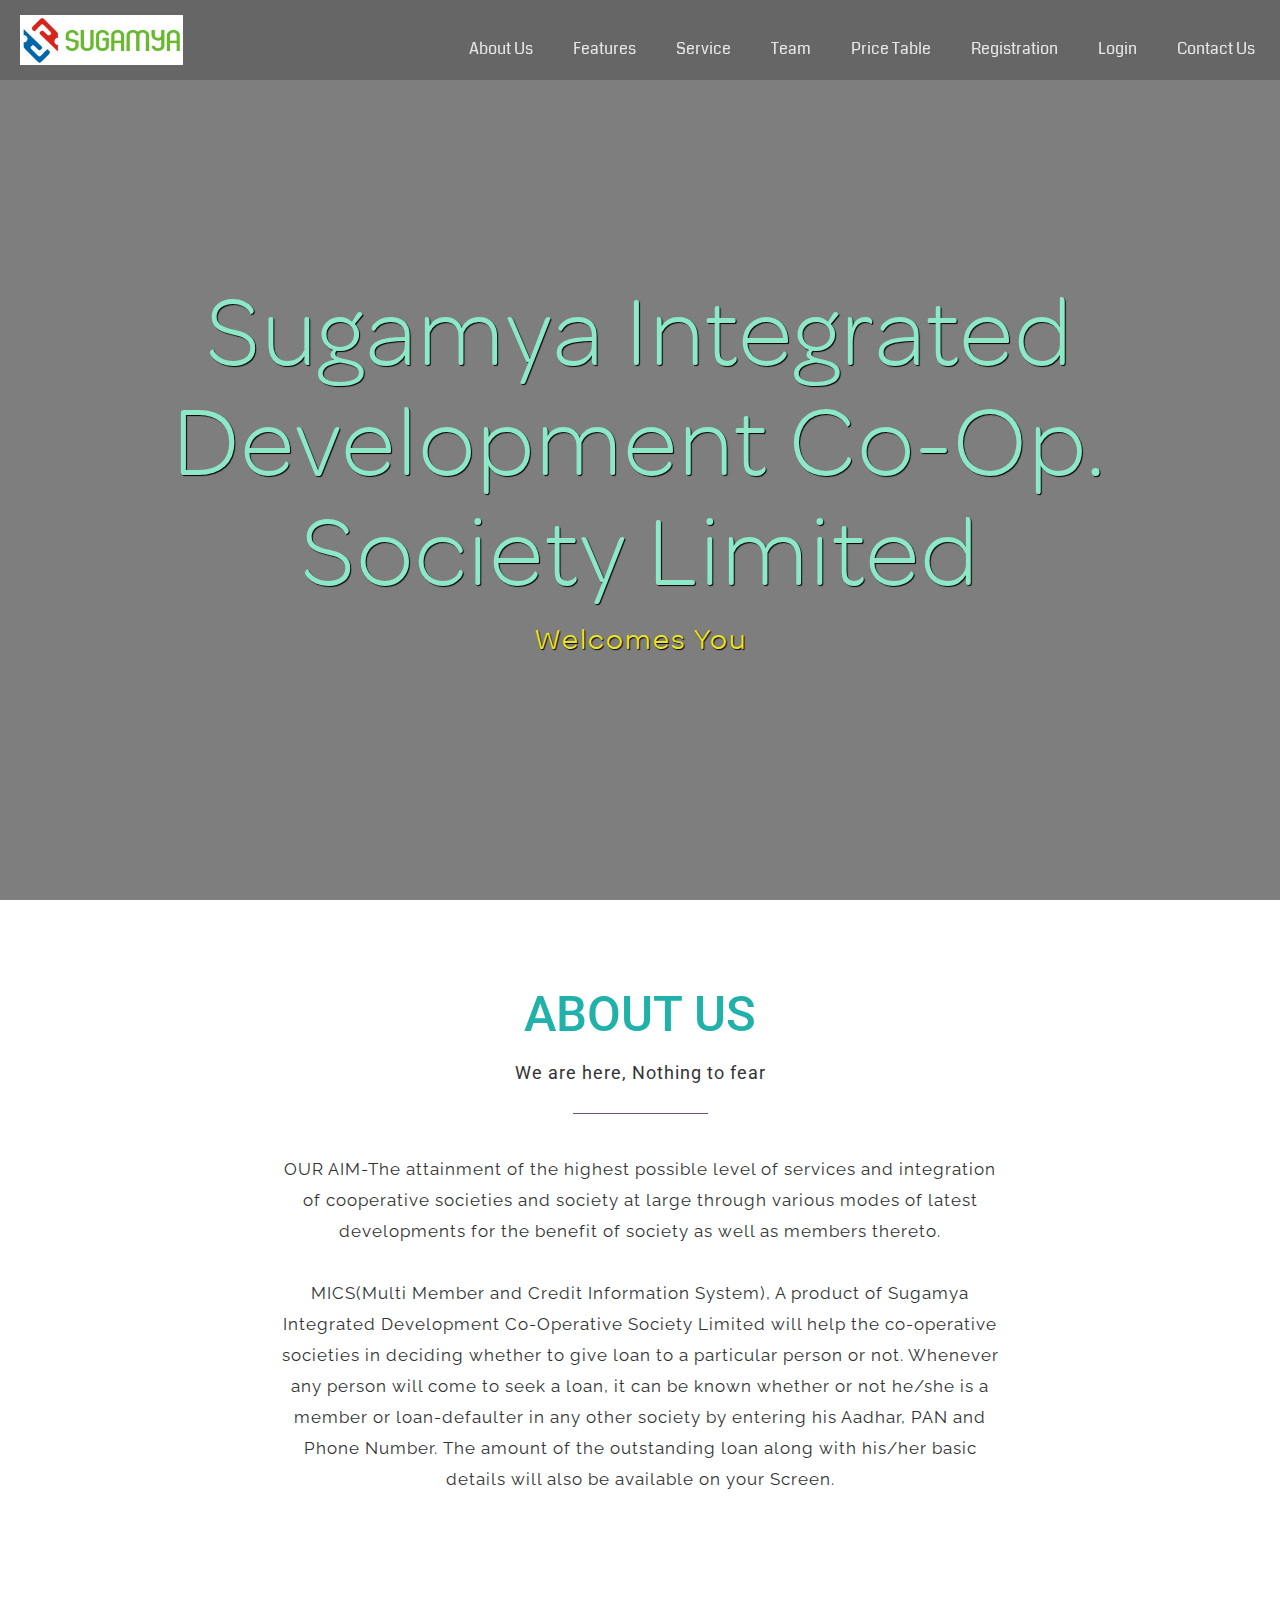
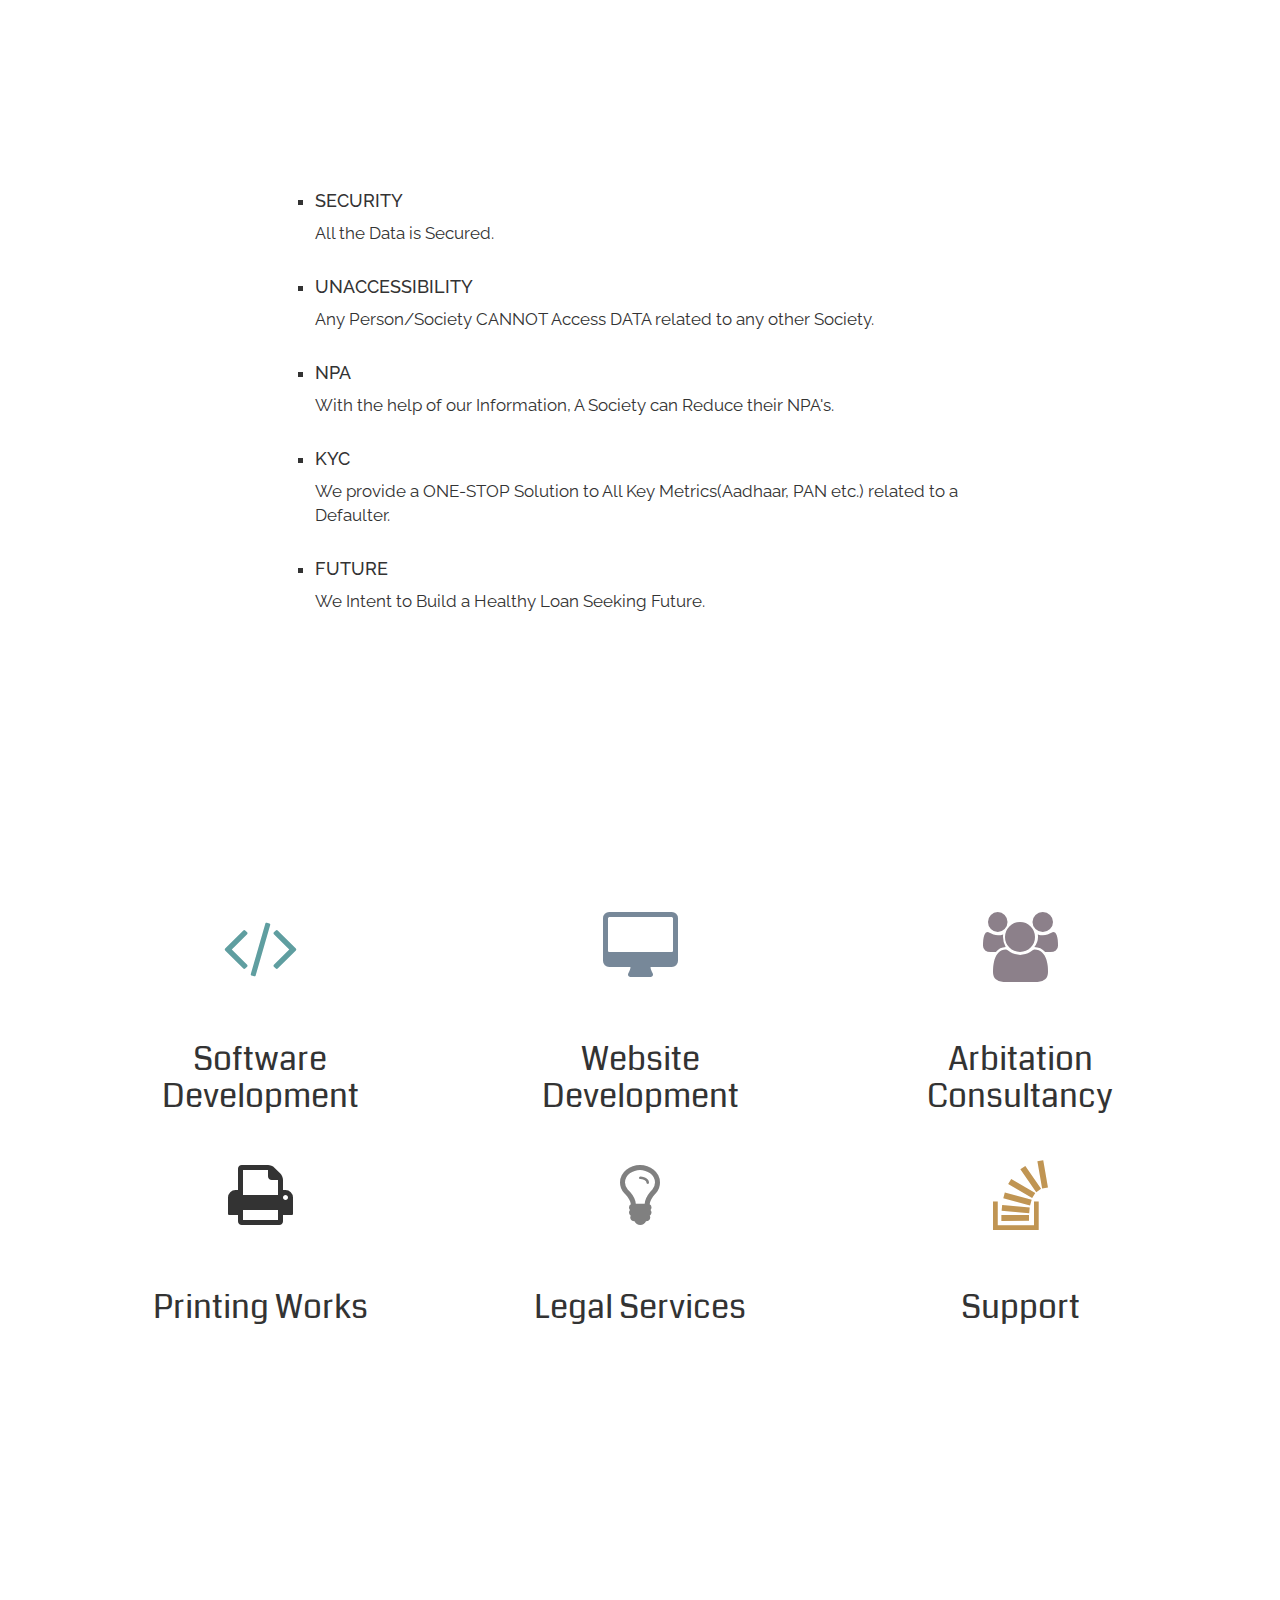
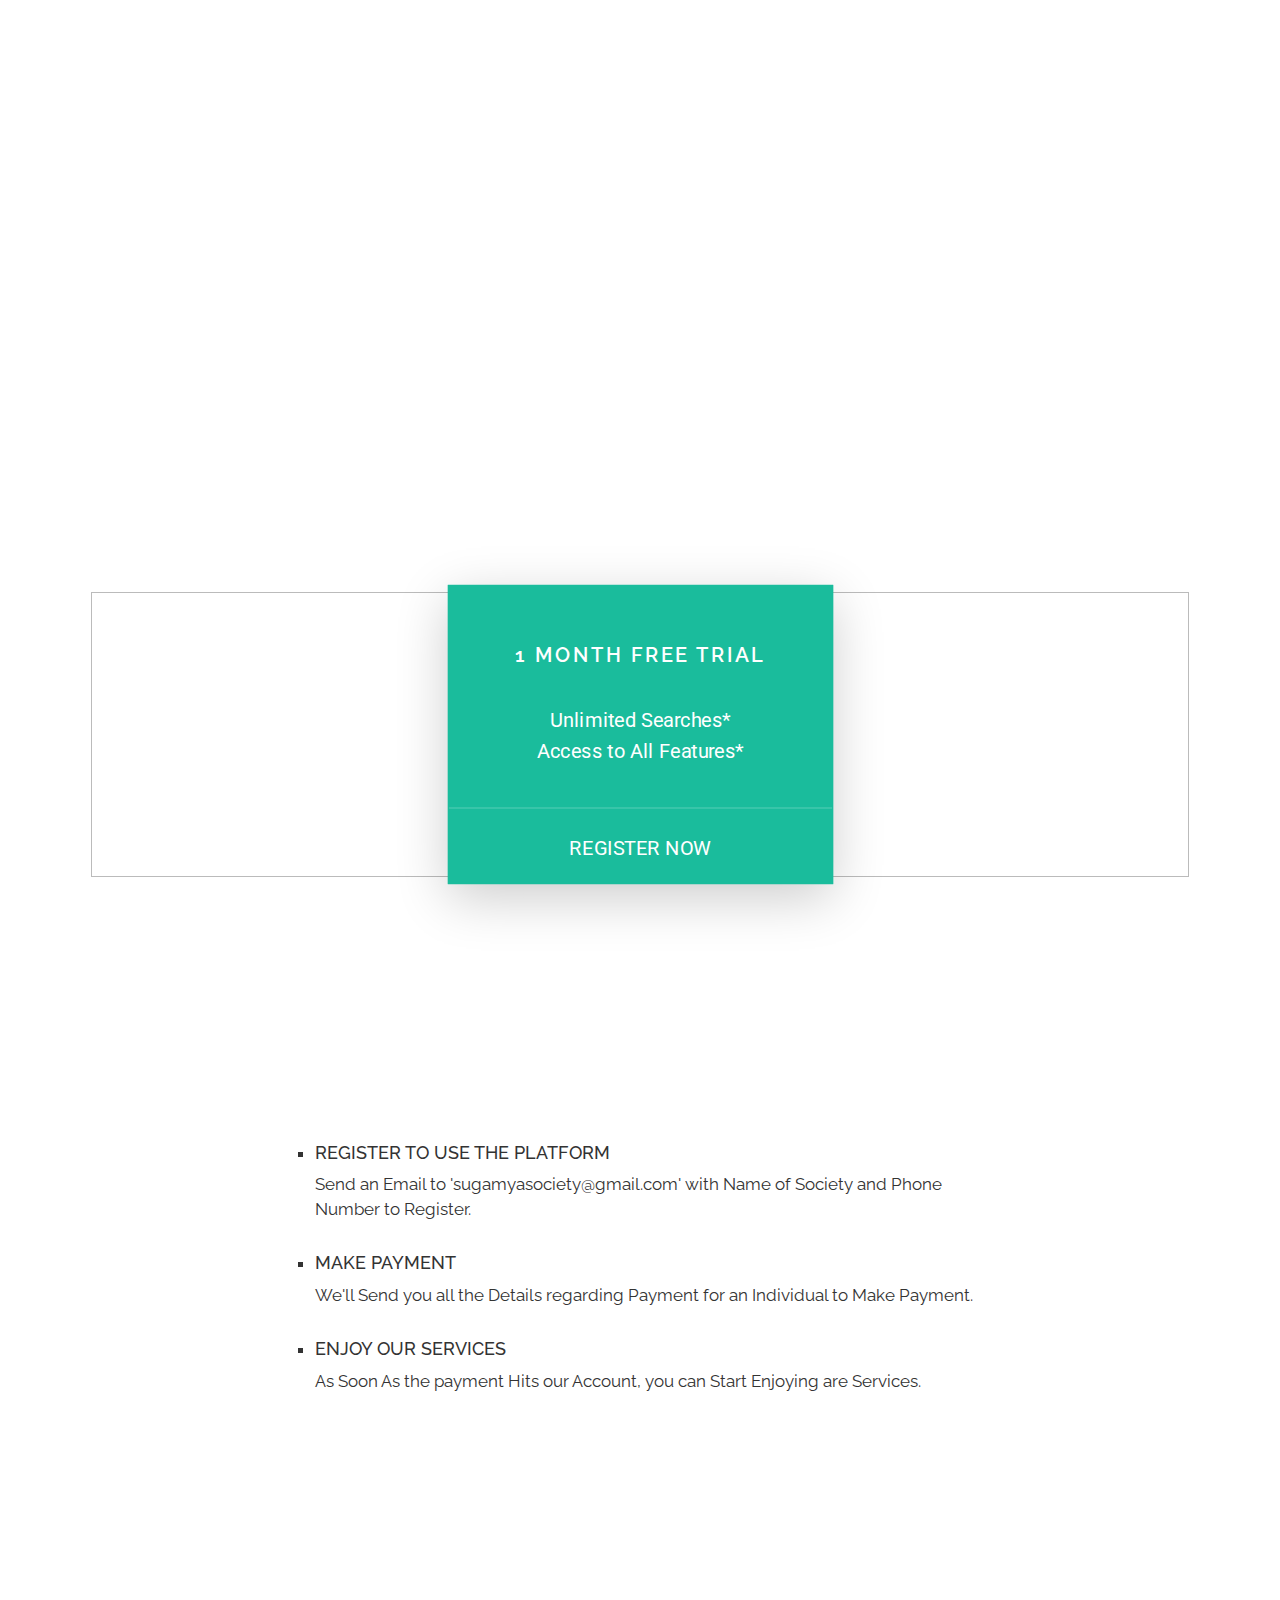
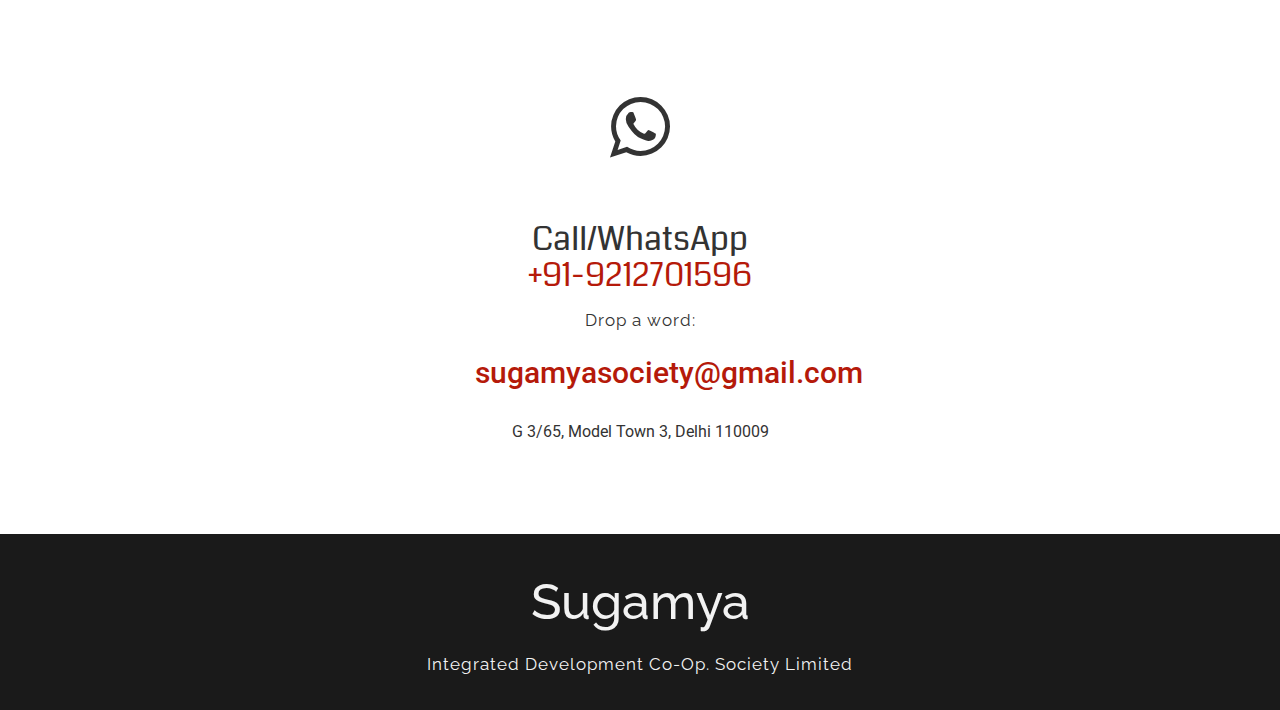
==== index.html @ 4130cad4 "Basic Changes" ====
<!DOCTYPE html>
<html>
	<head>
		<title>Sugamya</title>

		<!-- meta -->
		<meta charset="UTF-8">
	    <meta name="viewport" content="width=device-width, initial-scale=1">

	    <!-- css -->
		<link rel="stylesheet" href="css/bootstrap.min.css">
		<link rel="stylesheet" href="css/ionicons.min.css">
		<link rel="stylesheet" href="css/font-awesome.min.css">
		<link rel="stylesheet" href="css/owl.carousel.css">
		<link rel="stylesheet" href="css/owl.theme.css">
		<link rel="stylesheet" href="css/owl.transitions.css">
	    <link rel="stylesheet" href="css/animate.css">
	    <link rel="stylesheet" href="css/custom.css">

	    <!-- js -->
	    <script src="js/jquery.min.js"></script>
	    <script src="js/bootstrap.min.js"></script>
	    <script src="js/owl.carousel.min.js"></script>
	    <script src="js/isotope.pkgd.min.js"></script>
		<script src="js/script.js"></script>
		<script src="js/wow.min.js"></script>
		<script src="js/jquery.actual.min.js"></script>
	</head>

	<body>
		<div id="wrapper">
			<div id="overlay-1">
				<section id= "navigation">
					<nav class="navbar navbar-default navbar-fixed-top" role="navigation">
	  					<div class="container-fluid">
	    					<div class="navbar-header">
	      						<button type="button" class="navbar-toggle" data-toggle="collapse" data-target="#bs-example-navbar-collapse-1">
					        		<span class="ion-navicon"></span>
					      		</button>
								
								<a class="navbar-brand" href="#"> <img src="\img\3.jpg" alt="Sugamya" style="height:50px;border:0"></a>
							</div>
	    					<div class="collapse navbar-collapse" id="bs-example-navbar-collapse-1">
		      					<ul class="nav navbar-nav navbar-right" >
		      						<li><a href="#about">About Us</a></li>
		      						<li><a href="#features">Features</a></li>
		      						<li><a href="#our_service">Service</a></li>
		        					<li><a href="#team">Team</a></li>
<!-- 		        					<li><a href="#portfolio">Portfolio</a></li>
 -->		        					<li><a href="#price_table">Price Table</a></li>
		        					<!-- <li><a href="#testimonial">Testimonials</a></li> -->
									<li><a href="#register">Registration</a></li>
									<li><a href="http://18.224.90.79:7000/home">Login</a></li>
		        					<li><a href="#contact">Contact us</a></li>
							    </ul>
	    					</div>	<!-- collapse navbar-collapse -->
	  					</div>	<!-- container-fluid -->
					</nav>	<!-- navbar -->
				</section>	<!-- #navigation -->
				<section id="starting">
					<div class="text-center starting-text">
						<h1 class="rene">Sugamya Integrated Development Co-Op. Society Limited</h1>
						<h2>Welcomes You</h2>
					</div>
				</section>
				<div id="bottom" class="bottom text-center">
			        <a href="#about"><i class="ion-ios7-arrow-down"></i></a>
			    </div>
			</div><!-- overlay-1 -->
		</div>	<!-- wrapper -->		
			
		<!-- About Us -->
		<section id="about">
			<div class="container">
				<div class="row text-center" id="heading">
					<div class="col-md-6 col-md-offset-3 wow animated zoomInDown" id="heading-text">
						<h3>About Us</h3>
	                	<p>We are here, Nothing to fear</p>
	                	<hr class="full">
	                	<br/>
					</div>
				</div>	<!-- row -->
				<div class="row about-us-text">
					<div class="col-md-8 col-md-offset-2">
						<p class="text-center">
							OUR AIM-The attainment of the highest possible level of  services and integration of cooperative societies and society at large through various modes of latest developments for the benefit of society as well as members thereto.
						</br></br>
							MICS(Multi Member and Credit Information System), A product of Sugamya Integrated Development Co-Operative Society Limited will help the co-operative societies in deciding whether to give loan to a particular person or not. Whenever any person will come to seek a loan, it can be known whether or not he/she is a member or loan-defaulter in any other society by entering his Aadhar, PAN and Phone Number. The amount of the outstanding loan along with his/her basic details will also be available on your Screen.</p>
					</div>
				</div>	<!-- row -->
				<!-- row main_content -->
			</div>	<!-- container -->
		</section>	<!-- about us -->

		<section id="features">
			<div class="container">
				<div class="row text-center" id="heading">
					<div class="col-md-6 col-md-offset-3 wow animated zoomInDown" id="heading-text">
						<h3>Features</h3>
	                	<p>What you Get</p>
	                	<hr class="full">
	                	<br/>
					</div>
				</div>	<!-- row -->
				<div class="row about-us-text">
					<div class="col-md-8 col-md-offset-2">
						<p class="text-center" >
						
						<ol style="list-style-type:square;font-size: 17px;font-family: 'Raleway', sans-serif;">
						  <li><h5>SECURITY</h5>All the Data is Secured.</li>
						  <li><h5>UNACCESSIBILITY</h5>Any Person/Society CANNOT Access DATA related to any other Society.</li>
						  <li><h5>NPA</h5>With the help of our Information, A Society can Reduce their NPA's.</li>
						  <li><h5>KYC</h5>We provide a ONE-STOP Solution to All Key Metrics(Aadhaar, PAN etc.) related to a Defaulter.</li>
						  <li><h5>FUTURE</h5>We Intent to Build a Healthy Loan Seeking Future.</li>
						</ol>  

						</p>
					</div>
				</div>	<!-- row -->
				<!-- row main_content -->
			</div>	<!-- container -->
		</section>
		
		
		<!-- Our service -->
		<section id="our_service">
			<div class="container">
				<div class="row text-center" id= "heading">
	        		<div class="col-md-6 col-md-offset-3 wow animated zoomInDown" id= "heading-text">
	        			<h3>Our Services</h3>
	                	<p>We are lucky to service people like you</p>
	                	<hr class= "full">
	                	<br/>
	        		</div>
		        </div>
			    <div class="main_content">
				    <div class="services">
			        	<div class="row">
			        		<div class="col-sm-4 service">
			        			<div class="service-icon text-center">
			        				<i class="fa fa-code fa-5x"></i>
			        			</div>
			        			<div class="about-service">
			        				<h3 class="text-center">Software Development</h3>
			        				<!-- <p class="text-center">
			        					Lorem ipsum dolor sit amet, consectetur adipisicing elit, sed do eiusmod
			                       		tempor incididunt ut labore et dolore magna aliqua. Ut enim ad minim veniam,
			                       		quis nostrud 
			        				</p> -->
			        			</div>
			        		</div>	<!-- col-sm-4 -->
			        		<div class="col-sm-4 service">
			        			<div class="service-icon text-center">
			        				<i class="fa fa-desktop fa-5x"></i>
			        			</div>
			        			<div class="about-service">
			        				<h3 class="text-center">Website </br> Development</h3>
			        				<!-- <p class="text-center">
			        					Lorem ipsum dolor sit amet, consectetur adipisicing elit, sed do eiusmod
			                       		tempor incididunt ut labore et dolore magna aliqua. Ut enim ad minim veniam,
			                       		quis nostrud 
			        				</p> -->
			        			</div>
			        		</div>	<!-- col-sm-4 -->
			        		<div class="col-sm-4 service">
			        			<div class="service-icon text-center">
			        				<!-- <i class="fa fa-th fa-5x"></i> -->
									<i class="fa fa-users " style="color:#8c808a"></i>
			        			</div>
			        			<div class="about-service">
			        				<h3 class="text-center">Arbitation Consultancy</h3>
			        				<!-- <p class="text-center">
			        					Lorem ipsum dolor sit amet, consectetur adipisicing elit, sed do eiusmod
			                       		tempor incididunt ut labore et dolore magna aliqua. Ut enim ad minim veniam,
			                       		quis nostrud 
			        				</p> -->
			        			</div>
			        		</div>	<!-- col-sm-4 -->
			        	</div>	<!-- row -->
			        	<div class="row">
			        		<div class="col-sm-4 service">
			        			<div class="service-icon text-center">
			        				<i class="fa fa-print fa-5x"></i>
			        			</div>
			        			<div class="about-service">
			        				<h3 class="text-center">Printing Works</h3>
			        				<!-- <p class="text-center">
			        					Lorem ipsum dolor sit amet, consectetur adipisicing elit, sed do eiusmod
			                       		tempor incididunt ut labore et dolore magna aliqua. Ut enim ad minim veniam,
			                       		quis nostrud 
			        				</p> -->
			        			</div>
			        		</div>	<!-- col-sm-4 -->
			        		<div class="col-sm-4 service">
			        			<div class="service-icon text-center">
			        				<i class="fa fa-lightbulb-o fa-5x"></i>
			        			</div>
			        			<div class="about-service">
			        				<h3 class="text-center">Legal Services</h3>
			        				<!-- <p class="text-center">
			        					Lorem ipsum dolor sit amet, consectetur adipisicing elit, sed do eiusmod
			                       		tempor incididunt ut labore et dolore magna aliqua. Ut enim ad minim veniam,
			                       		quis nostrud 
			        				</p> -->
			        			</div>
			        		</div>	<!-- col-sm-4 -->
			        		<div class="col-sm-4 service">
			        			<div class="service-icon text-center">
			        				<i class="fa fa-stack-overflow fa-5x"></i>
			        			</div>
			        			<div class="about-service">
			        				<h3 class="text-center">Support</h3>
			        				<!-- <p class="text-center">
			        					Lorem ipsum dolor sit amet, consectetur adipisicing elit, sed do eiusmod
			                       		tempor incididunt ut labore et dolore magna aliqua. Ut enim ad minim veniam,
			                       		quis nostrud 
			        				</p> -->
			        			</div>
			        		</div>	<!-- col-sm-4 -->
			        	</div>	<!-- row -->
					</div>	<!-- services -->
				</div>	<!-- main_content -->
			</div>	<!-- container -->
		</section>	<!-- our_service -->

		<!-- Our Team -->
	    <section id="team">
	    	<div class="container">
		    	<div class="team-members">
		    		<div class="row text-center" id="heading">
		    			<div class="col-md-6 col-md-offset-3 wow animated zoomInDown" id="heading-text">
		        			<h3>Our Team</h3>
		                	<p>We can satisfy your demand</p>
		                	<hr class="full">
		                	<br/>
		        		</div>
		    		</div>
			    	<div class="row main_content">
				    	<div class="col-md-4 col-sm-6 text-center">
				    		<div class="row wow animated zoomIn" data-wow-delay="0.1s">
				    			<div class="col-md-8 col-md-offset-2">
				    				<img class="img-circle img-responsive center-block" src="img/sp1.jpg" alt="Satya Pal Bansal">
				    			</div>
				    		</div>
				        	<h4 class="wow animated fadeInUp" data-wow-delay= "0.2s">Satya Pal Bansal</h4>
				        	<p class= "member-title wow animated fadeIn" data-wow-delay= "0.3s">Secretary</p>
				        	<!-- <p class= "team-member-description wow animated fadeIn" data-wow-delay= "0.4s">Donec sed odio dui. Etiam porta sem malesuada magna mollis euismod. Nullam id dolor id nibh ultricies vehicula ut id elit. Morbi leo risus, porta ac consectetur ac, vestibulum at eros. Praesent commodo cursus magna hifd.</p>
				        	 --><div class= "row text-center wow animated fadeInDown" data-wow-delay= "0.5s">
				        		<div class= "team-member-contact">
				        		<!-- 	<a href="#" data-toggle="tooltip" title="Contact with Twitter" class= "team-twitter">
				        				<i class="fa fa-twitter"></i>
				        			</a>
				        		 -->
				        												
									<a href="https://www.facebook.com/profile.php?id=100011362667689" data-toggle="tooltip" title="Contact with Facebook" class= "team-facebook" target="_blank">
				        				<i class="fa fa-facebook"></i>
				        			</a>
				        		
				        			<!-- <a href="#" data-toggle="tooltip" title="Contact with Google-plus"class= "team-google-plus">
				        				<i class="fa fa-google-plus"></i>
				        			</a> -->
				        		</div>	
				        	</div>
				    	</div>	<!-- col-md-4 -->
				    	<div class="col-md-4 col-sm-6 text-center">
				    		<div class= "row wow animated zoomIn" data-wow-delay="0.6s">
				    			<div class= "col-md-8 col-md-offset-2">
				    				<img class="img-circle img-responsive center-block" src="img/sehgal.jpg" alt= "Vishwatam Sehgal" >
				    			</div>
				    		</div>
				        	<h4 class= "wow animated fadeInUp" data-wow-delay= "0.7s">Vishwatam Sehgal</h4>
				        	<p class= "member-title wow animated fadeIn" data-wow-delay= "0.8s">President</p>
				        	<!-- <p class= "team-member-description wow animated fadeIn" data-wow-delay= "0.9s">Duis mollis, est non commodo luctus, nisi erat porttitor ligula, eget lacinia odio sem nec elit. Cras mattis consectetur purus sit amet fermentum. Fusce dapibus, tellus ac cursus commodo, tortor mauris condimentum nibh.</p>
				         -->	<div class= "row text-center wow animated fadeInDown" data-wow-delay= "0.5s">	
				        		<div class= "team-member-contact">
				        			<!-- <a href="#" data-toggle="tooltip" title="Contact with Twitter" class= "team-twitter">
				        				<i class="fa fa-twitter"></i>
				        			</a> -->
				        			
									<a href="https://www.facebook.com/vishwatam.sehgal" data-toggle="tooltip" title="Contact with Facebook" class= "team-facebook" target="_blank">
				        				<i class="fa fa-facebook"></i>
				        			</a>
									
				        			<!-- <a href="#" data-toggle="tooltip" title="Contact with Google-plus"class= "team-google-plus">
				        				<i class="fa fa-google-plus"></i>
				        			</a> -->
				        		</div>
				        	</div>
				    	</div>	<!-- col-md-4 -->
				    	<div class="col-md-4 col-sm-6 text-center">
				    		<div class= "row wow animated zoomIn" data-wow-delay="1.1s">
				    			<div class="col-md-8 col-md-offset-2">
				    				<img class="img-circle img-responsive center-block" src="img/singhal.jpg" alt= "Brijesh Kumar Singhal" >
				    			</div>
				    		</div>
				        	<h4 class="wow animated fadeInUp" data-wow-delay= "1.2s">Brijesh Kr Singhal</h4>
				        	<p class= "member-title wow animated fadeIn" data-wow-delay= "1.3s">Treasurer</p>
				        	<!-- <p class= "team-member-description wow animated fadeIn" data-wow-delay= "1.4s">Donec sed odio dui. Cras justo odio, dapibus ac facilisis in, egestas eget quam. Vestibulum id ligula porta felis euismod semper. Fusce dapibus, tellus ac cursus commodo, tortor mauris condimentum nibh, ut fermentum.</p>
				         -->	<div class= "row text-center wow animated fadeInDown" data-wow-delay= "0.5s">	
				        		<div class= "team-member-contact">
				        			
				        		
				        			<!-- <a href="#" data-toggle="tooltip" title="Contact with Twitter" class= "team-twitter">
				        				<i class="fa fa-twitter"></i>
				        			</a>
				        		 -->
								 
								 <a href="https://www.facebook.com/profile.php?id=100012178446764" data-toggle="tooltip" title="Contact with Facebook" class= "team-facebook" target="_blank">
				        				<i class="fa fa-facebook"></i>
				        			</a>
								 
				        			<!-- <a href="#" data-toggle="tooltip" title="Contact with Google-plus"class= "team-google-plus">
				        				<i class="fa fa-google-plus"></i>
				        			</a> -->
				        		</div>
				        	</div>
				      	</div>	<!-- col-md-4 -->
						
						
						
						<div class="col-md-4 col-sm-6 text-center">
				    		<div class= "row wow animated zoomIn" data-wow-delay="0.6s">
				    			<div class= "col-md-8 col-md-offset-2">
				    				<img class="img-circle img-responsive center-block" src="img/kajal.jpg" alt= "Kajal Taneja" >
				    			</div>
				    		</div>
				        	<h4 class= "wow animated fadeInUp" data-wow-delay= "0.7s">Kajal Taneja</h4>
				        	<p class= "member-title wow animated fadeIn" data-wow-delay= "0.8s">Full Stack Developer</p>
				        	<!-- <p class= "team-member-description wow animated fadeIn" data-wow-delay= "0.9s">Duis mollis, est non commodo luctus, nisi erat porttitor ligula, eget lacinia odio sem nec elit. Cras mattis consectetur purus sit amet fermentum. Fusce dapibus, tellus ac cursus commodo, tortor mauris condimentum nibh.</p>
				         -->	<div class= "row text-center wow animated fadeInDown" data-wow-delay= "0.5s">	
				        		<div class= "team-member-contact">
				        			<!-- <a href="#" data-toggle="tooltip" title="Contact with Twitter" class= "team-twitter">
				        				<i class="fa fa-twitter"></i>
				        			</a> -->
				        			
									<a href="https://www.facebook.com/manya.taneja.71" data-toggle="tooltip" title="Contact with Facebook" class= "team-facebook" target="_blank">
				        				<i class="fa fa-facebook"></i>
				        			</a>
									
				        			<!-- <a href="#" data-toggle="tooltip" title="Contact with Google-plus"class= "team-google-plus">
				        				<i class="fa fa-google-plus"></i>
				        			</a> -->
				        		</div>
				        	</div>
				    	</div>
						
						
						<div class="col-md-4 col-sm-6 text-center">
				    		<div class= "row wow animated zoomIn" data-wow-delay="0.6s">
				    			<div class= "col-md-8 col-md-offset-2">
				    				<img class="img-circle img-responsive center-block" src="img/charan.jpg" alt= "Charan Bansal" >
				    			</div>
				    		</div>
				        	<h4 class= "wow animated fadeInUp" data-wow-delay= "0.7s">Charan Bansal</h4>
				        	<p class= "member-title wow animated fadeIn" data-wow-delay= "0.8s">Product</p>
				        	<!-- <p class= "team-member-description wow animated fadeIn" data-wow-delay= "0.9s">Duis mollis, est non commodo luctus, nisi erat porttitor ligula, eget lacinia odio sem nec elit. Cras mattis consectetur purus sit amet fermentum. Fusce dapibus, tellus ac cursus commodo, tortor mauris condimentum nibh.</p>
				         -->	<div class= "row text-center wow animated fadeInDown" data-wow-delay= "0.5s">	
				        		<div class= "team-member-contact">
				        			<!-- <a href="#" data-toggle="tooltip" title="Contact with Twitter" class= "team-twitter">
				        				<i class="fa fa-twitter"></i>
				        			</a> -->
				        			
									<a href="https://www.facebook.com/charanbansal" data-toggle="tooltip" title="Contact with Facebook" class= "team-facebook" target="_blank">
				        				<i class="fa fa-facebook"></i>
				        			</a>
									
				        			<!-- <a href="#" data-toggle="tooltip" title="Contact with Google-plus"class= "team-google-plus">
				        				<i class="fa fa-google-plus"></i>
				        			</a> -->
				        		</div>
				        	</div>
				    	</div>
						
						
						
						
			    	</div> <!-- row main_content -->
			    </div>	<!-- team-members -->
			</div>	<!-- container -->
	    </section>	<!-- team -->

		<!-- Portfolio -->
	<!--     <section id="portfolio">
	    	<div class="container">
	    		<div class="row text-center" id="heading">
	    			<div class="col-md-6 col-md-offset-3 wow animated zoomInDown" id="heading-text">
	        			<h3>Our Works</h3>
	                	<p>Take a look, Taste our cook</p>
	                	<hr class= "full">
	                	<br/>
	        		</div>
	    		</div>
	    		<div class="main_content">
		    		<div class="row port">
		    			<div class="col-md-8 col-md-offset-2 text-center button-group" id="filters">
		    				<button type="button" class="btn btn-default is-checked" data-filter="*">All</button>
		    				<button type="button" class="btn btn-default" data-filter=".web">Web Design</button>
		    				<button type="button" class="btn btn-default" data-filter=".game">Game</button>
		    				<button type="button" class="btn btn-default" data-filter=".app">App</button>
		    			</div>
		    		</div>	<!-- row -->
		    		<!-- <div class="row">
		    			<div class="isotope" id="port-items">
		    				<div class="col-md-4 col-sm-6 col-xs-6 element-item web" data-category="web">
		    					<img class="img-responsive" src="img/web-design-1.jpg" >
		    				</div>
		    				<div class="col-md-4 col-sm-6 col-xs-6 element-item game" data-category="game">
		    					<img class="img-responsive" src="img/game-2.jpg">
		    				</div>
		    				<div class="col-md-4 col-sm-6 col-xs-6 element-item app" data-category="app">
		    					<img class="img-responsive" src="img/app-1.jpg">
		    				</div>
		    				<div class="col-md-4 col-sm-6 col-xs-6 element-item web" data-category="web">
		    					<img class="img-responsive" src="img/web-design-2.jpg">
		    				</div>
		    				<div class="col-md-4 col-sm-6 col-xs-6 element-item game" data-category="game">
		    					<img class="img-responsive" src="img/game-1.jpg">
		    				</div>
		    				<div class="col-md-4 col-sm-6 col-xs-6 element-item app" data-category="app">
		    					<img class="img-responsive" src="img/app-2.jpg">
		    				</div>
		    				<div class="col-md-4 col-sm-6 col-xs-6 element-item web" data-category="web">
		    					<img class="img-responsive" src="img/web-design-3.jpg">
		    				</div>
		    				<div class="col-md-4 col-sm-6 col-xs-6 element-item game" data-category="game">
		    					<img class="img-responsive" src="img/game-3.jpg">
		    				</div>
		    				<div class="col-md-4 col-sm-6 col-xs-6 element-item app" data-category="app">
		    					<img class="img-responsive" src="img/app-3.jpg">
		    				</div>
		    			</div>	<!-- isotope -->
		    		<!-- </div>	
	    		</div>	
	    	</div>	
	    </section> -->
		
		<!-- Price-Table -->
	    <section id="price_table">
	    	<div class="container">
	    		<div class="row text-center" id="heading">
	    			<div class="col-md-6 col-md-offset-3 wow animated zoomInDown" id="heading-text">
	        			<h3>Price Table</h3>
	                	<p>So flexible, More comfortable</p>
	                	<hr class="full">
	                	<br/>
	        		</div>
	    		</div>	<!-- row -->
	    		<div class="row main_content">
	    			<ul class="price-table-chart">
                      <li>
		                    <!-- <a href="#">
		                        <strong>Free</strong>
		                        <span class="price_table-description">1 Website</span> 
		                        <span class="price_table-description">1 Year Updates</span> 
		                        <span class="price_table-description">No Email Support</span>
		                        <big class="price_table-price">$0</big>
		                        <span class="price_table-button">Buy Now</span>
		                    </a> -->
		                </li> 
		            
		                <li>
		                    <a href="#register">
		                        <strong>1 Month Free Trial</strong>
<!-- 		                        <span class="price_table-description">1 Month Free Trial</span> 
 -->		                        <span class="price_table-description">Unlimited Searches*</span> 
		                        <span class="price_table-description">Access to All Features*</span>
		                        <big class="price_table-price"></big>
		                        <span class="price_table-button">Register Now</span>
		                    </a>
		                </li>
		            
		               <li>
		                    <!-- <a href="#">
		                        <strong>Premium</strong>
		                        <span class="price_table-description">Unlimited Websites</span> 
		                        <span class="price_table-description">Lifetime Updates</span> 
		                        <span class="price_table-description">Lifetime Email Support</span>
		                        <big class="price_table-price">$190</big>
		                        <span class="price_table-button">Buy Now</span>
		                    </a> -->
		                </li> 
		            </ul>
	    		</div>	<!-- row main_content -->
	    	</div>	<!-- container -->
	    </section>	<!-- price_table -->

		<!-- Blog -->
	    	<!-- blog -->

		<!-- Clients -->
<!-- 	    <section id= "testimonial">
	    	<div class= "container">
	    		<div class= "row text-center" id= "heading">
	    			<div class= "bg-image col-md-12">
	    				<div class= "col-md-6 col-md-offset-3 wow animated zoomInDown" id= "heading-text">
		        			<h3>Testimonials</h3>
		                	<p>Their satisfication, Our inspiration.</p>
		                	<hr class= "full">
		                	<br/>
		        		</div>
	    			</div>
	    		</div>
	    		<div class= "row main_content">
	    			<div class= "col-md-6 col-md-offset-3">
	    				<div id="client-speech" class="owl-carousel owl-theme">
							<div class="item">
								<div class= "row">
									<div class= "col-md-6 col-md-offset-3">
										<img class= "img-circle img-responsive center-block" src="img/client1.png">
									</div>	
									<div class= "col-md-12">
										<p class= "client-comment text-center">
											When you form a team, why do you try to form a team? Because teamwork builds trust and trust builds speed.
										</p>
									</div>
								</div>
								<div class= "row text-center">
									<p class= "client-name text-center"> ----- Noona Nuengthida Sophon</p>
								</div>
							</div>
							<div class="item">
								<div class= "row">
									<div class= "col-md-6 col-md-offset-3">
										<img class= "img-circle img-responsive center-block" src="img/client2.jpg">
									</div>
									<div class= "col-md-12">
										<p class= "client-comment text-center">
											I am constantly being asked about individuals.&nbsp;The only way to win is as a team. Football is not about one or two or three star players.
										</p>
									</div>
								</div>
								<div class= "row text-center">
									<p class= "client-name">-----Md. Aminul Islam Bhuiyan</p>
								</div>
							</div>
							<div class="item">
								<div class= "row">
									<div class= "col-md-6 col-md-offset-3">
										<img class= "img-circle img-responsive center-block" src="img/client3.png">
									</div>
									<div class= "col-md-12">
										<p class= "client-comment text-center">
											Individual commitment to a group effort- that is what makes a team work, a company work, a society work, a civilisation work.
										</p>
									</div>
								</div>
								<div class= "row text-center">
									<p class= "client-name">-----  Jenifar Pink</p>
								</div>
							</div>
						</div>
	    			</div>
	    		</div>
	    	</div>	
	    </section>	 --><!-- clients -->

		
		<section id="register">
			<div class="container">
				<div class="row text-center" id="heading">
					<div class="col-md-6 col-md-offset-3 wow animated zoomInDown" id="heading-text">
						<h3>Registration</h3>
	                	<p>Join the Force</p>
	                	<hr class="full">
					</div>
				</div>	<!-- row -->
				<div class="row about-us-text">
					<div class="col-md-8 col-md-offset-2">
						<p class="text-center" >
						
						<ol style="list-style-type:square;font-size: 17px;font-family: 'Raleway', sans-serif;">
						  <li><h5>REGISTER TO USE THE PLATFORM</h5>Send an Email to 'sugamyasociety@gmail.com' with Name of Society and Phone Number to Register.</li>
						  <li><h5>MAKE PAYMENT</h5>We'll Send you all the Details regarding Payment for an Individual to Make Payment. </li>
						  <li><h5>ENJOY OUR SERVICES</h5>As Soon As the payment Hits our Account, you can Start Enjoying are Services. </li>
						 </ol>  

						</p>
					</div>
				</div>	<!-- row -->
				<!-- row main_content -->
			</div>	<!-- container -->
		</section>
		
		
		
		
		
		<!-- contact -->
	    <section id= "contact">
	    	<div class= "container">
				<div class="row text-center" id= "heading">
					<div class= "bg-image">
						<div class= "col-lg-6 col-lg-offset-3 share-text wow animated zoomInDown" id= "heading-text">
							<h3 class= "text-center">Stay Connected</h3>
		                	<p>We want to connect people like you.</p>
		                	<hr class= "full">
		                	<br/>
						</div>
					</div>
				</div>
				<div class= "row text-center main_content">
				
				
					<div class="row">
			        		<div class="col-sm-4 service">
			        			<div class="service-icon text-center">
<!-- 			        				<i class="fa fa-code fa-5x"></i>
 -->			        			</div>
			        			<div class="about-service">
			        				<!-- <h3 class="text-center">Software Development</h3> -->
			        				<!-- <p class="text-center">
			        					Lorem ipsum dolor sit amet, consectetur adipisicing elit, sed do eiusmod
			                       		tempor incididunt ut labore et dolore magna aliqua. Ut enim ad minim veniam,
			                       		quis nostrud 
			        				</p> -->
			        			</div>
			        		</div>	<!-- col-sm-4 -->
			        		<div class="col-sm-4 service">
			        			<div class="service-icon text-center">
			        				<i class="fa fa-whatsapp fa-5x"></i>
			        			</div>
			        			<div class="about-service">
			        				<h3 class="text-center">Call/WhatsApp</br> <a href="tel:+919212701596">+91-9212701596</a></h3>
			        				<p class="text-center">
			        					Drop a word: <a href="mailto:sugamyasociety@gmail.com"><h2>sugamyasociety@gmail.com</h2></a>
										</br>
										 G 3/65, Model Town 3, Delhi 110009
			        				</p>
			        			</div>
			        		</div>	<!-- col-sm-4 -->
			        		<div class="col-sm-4 service">
			        			<div class="service-icon text-center">
			        				<!-- <i class="fa fa-th fa-5x"></i> -->
									<!-- <i class="fa fa-users " style="color:#8c808a"></i> -->
			        			</div>
			        			<div class="about-service">
			        				<!-- <h3 class="text-center">Arbitation Consultancy</h3> -->
			        				<!-- <p class="text-center">
			        					Lorem ipsum dolor sit amet, consectetur adipisicing elit, sed do eiusmod
			                       		tempor incididunt ut labore et dolore magna aliqua. Ut enim ad minim veniam,
			                       		quis nostrud 
			        				</p> -->
			        			</div>
			        		</div>	<!-- col-sm-4 -->
			        	</div>
						
						
						
						
				</div>
				<!--div class= "row">
					<div class= "col-md-6 col-md-offset-3 text-center">
						<ul class="socials-icons">
							<li>
								<a href="#" data-toggle="tooltip" title="Share in Facebook" class="facebook"><i class="fa fa-facebook"></i></a>
							</li>
							<li>
								<a href="#" data-toggle="tooltip" title="Share in Twitter" class="twitter"><i class="fa fa-twitter"></i></a>
							</li>
							<li>
								<a href="#" data-toggle="tooltip" title="Share in Google +" class="google-plus"><i class="fa fa-google-plus"></i></a>
							</li>
							<li>
								<a href="#" data-toggle="tooltip" title="Share in Instagram" class="instagram"><i class="fa fa-instagram"></i></a>
							</li>
							<li>
								<a href="#" data-toggle="tooltip" title="Share in Pinterest" class="pinterest"><i class="fa fa-pinterest"></i></a>
							</li>
							<li>
								<a href="#" data-toggle="tooltip" title="Connect with Skype" class="skype"><i class="fa fa-skype"></i></a>
							</li>
						</ul>
					</div>
				</div-->
			</div>
	    </section>	<!-- contacts --> 
			
		<!-- footer -->
		<section id= "footer" class= "main-footer">
			<div class= "row">
				<div class= "logo text-center">
					<h1>Sugamya</h1>
				</div>
			</div>
			<div class= "row">
				<div class= "copyright text-center">
<!-- 					<p> © <Name> and Developed by <a href=""><span class= "theme">Name</span></a></p>
 -->					<p> Integrated Development Co-Op. Society Limited</p>
				</div>
			</div>
		</section><!-- footer -->

		<!-- js -->
		<script>
			$(document).ready(function() {
  				$("#client-speech").owlCarousel({
  					autoPlay: 3000,
      				navigation : false, // Show next and prev buttons
      				slideSpeed : 700,
      				paginationSpeed : 1000,
      				singleItem:true
  				});
			});
		</script>
		<script>
 			new WOW().init();
		</script>
		<script>
			$( function() {
				  // init Isotope
			  	var $container = $('.isotope').isotope
			  	({
				    itemSelector: '.element-item',
				    layoutMode: 'fitRows'
			  	});


  				// bind filter button click
  				$('#filters').on( 'click', 'button', function() 
  				{
				    var filterValue = $( this ).attr('data-filter');
				    // use filterFn if matches value
				    $container.isotope({ filter: filterValue });
				 });
  
			  // change is-checked class on buttons
			  	$('.button-group').each( function( i, buttonGroup ) 
			  	{
			    	var $buttonGroup = $( buttonGroup );
			    	$buttonGroup.on( 'click', 'button', function() 
			    	{
			      		$buttonGroup.find('.is-checked').removeClass('is-checked');
			      		$( this ).addClass('is-checked');
			    	});
			  	});
			  
			});
		</script>
        <script src="js/jquery-ui-1.10.3.min.js"></script>
        <script src="js/jquery.knob.js"></script>
        <script src="js/daterangepicker.js"></script>
        <script src="js/bootstrap3-wysihtml5.all.min.js"></script>
        <script src="js/dashboard.js"></script>
       
	</body>
</html>
---- css/custom.css ----
@import url(omnes-pro.css);
@import url(http://fonts.googleapis.com/css?family=Coda);
@import url(http://fonts.googleapis.com/css?family=Roboto);
@import url(http://fonts.googleapis.com/css?family=Raleway);
@import url(http://fonts.googleapis.com/css?family=Dosis:200,300,400,500,600);

/*======================================================================================================
                            Global
=======================================================================================================*/

* {
    outline: none !important;
    box-shadow: none;
}

a {
    color: rgb(181, 26, 10);
}

a:hover {
    color: #000;
}

.btn {
    border-radius: 0;
    transition: background 0.5s cubic-bezier(.17,.67,.83,.67);
}

.navbar-white {
    background-color: #fff !important;
    transition: background 0.5s ease-out;

}

.navbar-white li a {
    color: #16a085 !important;
}

.navbar-white .navbar-brand {
    color: #16a085 !important;
}

.navbar-white button.navbar-toggle {
    margin-top: 5px;
    margin-right: 10px;
}

.navbar-white button.navbar-toggle .ion-navicon {
    color: #000;
}

.form-control:focus {
border-color: #3acab1;
box-shadow: none;
}

.navbar-default .navbar-toggle:hover, .navbar-default .navbar-toggle:focus {
    background-color: rgba(255, 255, 255, 0);
}

.navbar-default .navbar-toggle {
    border-color: rgba(221, 221, 221, 0);
    margin: 0;
    line-height: 100%;
}

.navbar-toggle {
    padding: 0;
    border-radius: 0;
}

.navbar {
    margin-bottom: 0px;
    padding: 10px 5px;
    min-height: 0;
}

button.navbar-toggle .ion-navicon {
    font-size: 2em;
    color: #fff;
}

body {
    overflow-x: hidden;
    font-family: 'Roboto', sans-serif;
}

p {
    font-size: 17px;
    font-family: 'Raleway', sans-serif;
    letter-spacing: 1px;
    line-height: 31px;
}

.row
{
    margin-right: 0px;
    margin-left: 0px;
}
ul li
{
    list-style: none;
    display: inline-block;
}
li a
{
    text-decoration: none;
}
#heading-text 
{
    padding-top: 10px;
}
#heading-text h3 {
    font-size: 49px;
    font-family: 'Roboto', sans-serif;
    padding-top: 58px;
    text-transform: uppercase;
	color: rgb(32, 178, 170);
}

#heading-text p {
    font-size: 18px;
    font-family: 'Roboto', sans-serif;
    padding: 5px 0px
}

.main_content 
{
    padding: 0px 0px;
}

iframe
{
    width: 100%;
}
.form-control
{
    border-radius: 0px;
}
/*-----------------------------------------------------------------------------------------------------
                                navbar
-------------------------------------------------------------------------------------------------------*/
#navigation, .navbar-default
{
    border-radius: 0px;
    border: 0;
    background-color: rgba(0,0,0,0.19);
}
.navbar-default .navbar-nav>li>a {
    font-size: 16px;
    transition: all 0.5s cubic-bezier(.17,.67,.83,.67);
    color: #E5E5E5;
    margin: 5px 20px;
    padding: 0;
    line-height: 28px;
    font-family: "Coda";
    text-transform: capitalize;
}

.navbar {
    margin-bottom: 0px;
}

.navbar-default .navbar-nav>li>a:hover, .navbar-default .navbar-nav>li>a:focus
{
    color: #fff;
}
.navbar-default .navbar-brand {
    color: #fff;
    font-family: "Coda";  
    padding: 5px 15px;  
    font-size: 26px;  
    line-height: 100%;  
    height: auto;
}

.nav-wrap 
{
    position: fixed;
    top: 0;
    width: 100%;
    z-index: 9999;
}
#wrapper
{
    background: url(../img/background.jpg);
    background-attachment: fixed;
    background-position: center;
    background-size: cover;
}
#overlay-1
{
    background-color: rgba(40, 40, 40, 0.6);
    position: relative;
}

.starting-text
{
    padding: 177px 0px;
    font-weight: bold;
    text-shadow: 1px 1px 1px #000;
    letter-spacing: 2px;
}
.rene {
    font-size: 100px;
    color: rgb(140, 232, 198);
    font-family: "omnes-pro", "Helvetica", sans-serif;
    font-weight: 300;
    margin-top: 75px;
}

.starting-text h2 {
    font-family: "omnes-pro", "Helvetica", sans-serif;
    color: #ece622;
}

.bottom 
{
    width: 100%;
    position: absolute;
    bottom: 2%;
}
.bottom a
{
    color: rgba(192, 192, 192, 0.5);
}
h5 
{
    padding-top: 22px;
    font-size: 18px;
}
/*-----------------------------------------------------------------------------------------------------
                            about us
------------------------------------------------------------------------------------------------------*/
.exp
{
    padding-top: 76px;
}
.progress
{
    background-color: #d4e3e4;
    border-radius: 0px;
    border-color: lightseagreen;
}
.progress-bar
{
    background-color: cadetblue;
}
.pro
{
    padding-top: 10px;
}

/*----------------------------------------------------------------------------------------------------
Our service
-----------------------------------------------------------------------------------------------------*/
.services
{
    width: 100%;
    overflow: hidden;
    position: relative;
}
.about-service 
{
    font-size: 16px;
    padding: 5px 10px 0px 10px;
}
.about-service h3 {
    font-family: "Coda";
    font-size: 33px;
}

.service-icon i 
{
    padding: 20px 0px;
    font-size: 5em;
    transition: font-size 0.5s;
    display: table-cell;
    vertical-align: middle;
}
.service-icon
{
    display: table;
    min-height: 140px;
    text-align: center;
    width: 100%;
}
hr
{
    border-color: rgb(101,85,124);
}
.full
{
    width: 25%;
}
.fa-code
{
    color: cadetblue;
}
.fa-desktop
{
    color: lightslategray;
}
.fa-th
{
    color: rgb(114, 184, 211);
}
.fa-gamepad
{
    color: rgba(0, 0, 128, 0.58);
}
.fa-lightbulb-o
{
    color: grey;
}
.fa-stack-overflow
{
    color: #C09553;
}
.service:hover .service-icon i
{
    font-size: 7em;
}
.service:hover .about-service h3 
{
    color: rgb(175, 104, 77)
}
.service
{
    text-align: center;
}
/*===================================================================================================
                            team
=====================================================================================================*/
#team
{
    text-align: center;
    margin-bottom: 20px;
}
#team .team-members h4
{
    font-weight: 600;
    margin-bottom: 5px;
}
.member-title
{
    font-family: "Coda";
    margin-bottom: 15px;
}
#team h2
{
    font-weight: normal;
    text-align: center;
}
.team-member-description
{
    text-align: center;
    font-family: 'Raleway', sans-serif;
    font-size: 15px;
}
.team-member-description 
{
    line-height: 25px;
}
.team-member-contact
{
    padding: 20px 0px;
}
/* media query te 991 px er niche padding right hobe 45px */
#team a:hover, #blog a:hover
{
    text-decoration: none;
}
#team .fa 
{
    font-size: 21px;
}
#team ul 
{
    padding-top: 20px;
}
.team-facebook, .team-twitter, .team-google-plus 
{
    color: rgb(32, 178, 170);
} 
.team-facebook:hover
{
    color: #46629E;
}
.team-facebook:hover .fa-facebook
{
    transform:;
}
.team-twitter:hover
{
    color: #0EAACE;
}
.team-google-plus:hover
{
    color: #DD4C39;
}
.team-member-contact a {
    margin: 0px 12px;
    transition: all 0.5s cubic-bezier(.17,.67,.83,.67);
}
/*-----------------------------------------------------------------------------------------------------
                            Works
--------------------------------------------------------------------------------------------------------*/
#web, #game, #app
{
    display: none;
}
.port
{
    padding-bottom: 50px;
}
/*------------------------------------------------------------------------------------------------------
                                price-table
--------------------------------------------------------------------------------------------------------*/
.price-column 
{
    position: relative;
    z-index: 999;
    margin-bottom: 15px;
}
.price-column .price-heading 
{
    background-color: cadetblue;
    position: relative;
    padding: 17px 15px 15px;
    box-shadow: 0 2px 2px #494946;
}
.price-column .price-heading h4 
{
    font-size: 18px;
    font-weight: bold;
    color: #ffffff;
    text-shadow: 0 1px 1px #41413e;
    margin-bottom: 0;
    margin-top: 0;
}
.price-column .price-heading .subtitle 
{
    color: #ffffff;
    font-weight: bold;
    font-style: italic;
    text-shadow: 0 1px 1px #41413e;
}
.price-column .price-heading .price 
{
    position: absolute;
    top: 12px;
    right: 10px;
}
.price-column .price-heading .price .currency 
{
    color: white; 
    font: bold 16px Roboto Condensed,Helvetica,Geneva,sans-serif;
    font-size: 22px;
}
.price-column .price-heading .price .amount
{
    color: white;
    /* text-shadow: 0 1px 1px #b8b8b7; */
    margin-right: 18px;
    font-size: 35px;
}
.price-column .price-heading .price .cents 
{
    color: white;
    font: bold 16px Roboto Condensed,Helvetica,Geneva,sans-serif;
    /* text-shadow: 0 1px 1px #b8b8b7; */
    position: absolute;
    top: 27px;
    right: 0;
}
.price-content 
{
    background-color: rgba(47, 79, 79, 0.71);
}
.price-content ul
{
    margin: 0px 0px;
    padding: 0px 0px;
}
.price-content ul li:first-child 
{
    border-top-width: initial;
    border-top-style: none;
    border-top-color: initial;
}
.price-content ul li
{
    display: block;
    text-align: center;
    color: #f7f7f7;
    list-style: none;
    border-top: 1px solid #8DBDBD;
    border-bottom: 1px solid #2F4240;
    padding: 7px 15px;
    line-height: 35px;
    transition: all 0.5s;
}

.price-column.highlight 
{
    margin-top: 0;
    box-shadow: 0 1px 8px #4d4d4d;
    position: relative;
    z-index: 999;
}
.price-column.hightligh .price-heading 
{
    background: #f85140;
}
.price-column.hightligh .price-heading h4, .price-column.hightligh .price-heading .subtitle 
{
    color: #ffffff;
    text-shadow: 0 1px 1px #d61b08;
}
.price-column .price-heading .price 
{
    position: absolute;
    top: 12px;
    right: 10px;
}
.price-column.hightligh .price-heading .price .currency, .price-column.hightligh .price-heading .price .amount, .price-column.hightligh .price-heading .price .cents
{
    color: #c63f33;
    text-shadow: 0 1px 1px #f3a39b;
}
/*-----------------------------------------------------------------------------------------------------
                                Blog
-------------------------------------------------------------------------------------------------------*/

#blog 
{
    margin-top: 10px;
    margin-bottom: 20px;
    width: 100%;
    font-family: 'Lora', serif;
}
.post 
{
    width: 90%;
    margin-bottom: 15px;
}
.row-fluid 
{
    overflow: hidden;
    padding: 25px 0px;
    width: 100%;
}
#blog .post .post-thumbnail 
{
    overflow: visible !important;
}
#blog .post .post-thumbnail .frame, #blog .post .post-thumbnail .frame img 
{
    border-radius: 3px;
    margin-bottom: 0;
}
#blog .post .post-thumbnail .frame 
{
    padding: 8px;
    background: #b9b9bb;
    position: relative;
    margin-left: 20px;
    margin-top: 20px;
}
#blog .post .post-thumbnail .post-format 
{
    display: block;
    width: 60px;
    height: 60px;
    text-align: center;
    border-radius: 300px;
    -webkit-border-radius: 300px;
    -moz-border-radius: 300px;
    border: 5px solid #b8b8bb;
    position: absolute;
    top: -19px;
    left: -20px;
    background-color: #d9dad9;
    z-index: 9999;
}
#blog .post .post-thumbnail .post-format span 
{
    font-size: 33px;
    position: relative;
    top: 2px;
    color: rgb(32, 178, 170);
}
a 
{
    outline: none;
    text-decoration: none;
}
#blog .post .post-thumbnail .post-shadow 
{
    margin: 0;
    padding: 0 0 0 18px;
}
#blog .post-excerpt 
{
    margin-top: 18px;
    padding-left: 70px;
}
#blog .post h2.title a {
    color: rgb(32, 178, 170);
    text-transform: uppercase;
    font-weight: bold;
    text-shadow: 0 1px 1px #f7f7f6;
    font-family: 'Dosis', sans-serif;
}
#blog .post h2.title 
{
    margin-bottom: 0;
    padding-bottom: 0;
    margin-top: 0;
    font-size: 20px;
}
.title 
{
    position: relative;
}
.line-dotted 
{
    border-bottom: 1px dashed #a4a4a4;
    box-shadow: 0 1px 1px #ffffff;
    width: 100%;
    clear: both;
    margin-top: 19px;
    margin-bottom: 23px;
}

.post-share a 
{
    padding: 0px 10px;
    font-size: 18px;
}
 #blog .post .post-share p 
{
    font-weight: bold;
    float: left;
    margin-right: 10px;
}
/*---------------------------------------------------------------------------------------------------
                client
----------------------------------------------------------------------------------------------------*/
.client-name
{
    font-style: italic;
    font-size: 18px;
}
.client-comment 
{
    padding: 40px 0px 25px 0px;
}
/* ---------------------------------------------------------------------------------------------------
                            contact
 ---------------------------------------------------------------------------------------------------*/
 .input-group
 {
    padding: 18px 0px;
 }
 .send
 {
    float: left;
 }
 .map
 {
    padding: 18px 0px;
 }
 #contact
 {
    padding-bottom: 80px;
 }
.socials-icons 
{
    margin: 0 auto;
    position: relative;
    width: 100%;
    padding-top: 60px;

}   
.socials-icons li 
{
    padding-left: 20px;
    padding-bottom: 10px;
    display: inline-block;
    list-style: none;
}
.socials-icons li a 
{
    display: block;
    position: relative;
    width: 50px;
    height: 50px;
    text-align: center;
    line-height: 50px;
    -webkit-transition: all .3s ease-in-out;
    -moz-transition: all .3s ease-in-out;
    -ms-transition: all .3s ease-in-out;
    -o-transition: all .3s ease-in-out;
    transition: all .3s ease-in-out;
    opacity: 0.8;
}
.socials-icons li a i.fa 
{
    color: #fff;
    line-height: 50px;
    font-size: 21px;
}
.socials-icons li a:hover 
{
    opacity: 1;
}
.facebook
{
    background-color: #3acab1;
}
.facebook:hover
{
    background-color: #46629E;
}
.twitter
{
    background-color: #3acab1;
}
.twitter:hover
{
    background-color: #0EAACE;
}
.google-plus
{
    background-color: #3acab1;
}
.google-plus:hover
{
    background-color: #DD4C39;
}
.instagram
{
    background-color: #3acab1;
}
.instagram:hover
{
    background-color: #4A789E;
}
.pinterest
{
    background-color: #3acab1;
}
.pinterest:hover
{
    background-color: #CB2027;
}
.skype
{
    background-color: #3acab1;
}
.skype:hover
{
    background-color: #01AEF2;
}
form
{
    width: 100%;
}
/*----------------------------------------------------------------------------------------------------
                                    FOOTER
-----------------------------------------------------------------------------------------------------*/
.main-footer
{
    background-color: rgba(26, 26, 26, 1);
    padding: 20px 0px;
}
.logo h1
{
    color: #F2F2F2;
    font-family: 'Raleway', sans-serif;
    font-size: 50px;
}
.copyright
{
    margin-top: 10px; 
    font-size: 16px;
    color: #f3f3f3;
}
.copyright a:hover
{
    text-decoration: none;
   /*  color: #137513; */
   color: darkcyan;
}
.copyright a
{
    color: #FFFFFF;
}
.theme
{
    font-family: "Coda";
    /* font-size: 20px; */
    /* font-weight: bold; */
    /* padding-left: 5px; */
}
/* ================================================================================================================
                        Media Query
================================================================================================================== */
@media (max-width: 515px){
    .rene
    {
        font-size: 70px;
    }
}
@media (max-width: 405px){
    #heading-text h3
    {
        font-size: 45px;
    }
}
@media (max-width: 350px){
    .rene
    {
        font-size: 50px;
    }
    .starting-text h2
    {
        font-size: 35px;
    }
}
/* 

.shadow-team
{
    background-color: #626262;
    border-radius: 50%;
    content: "";
    height: 14px;
    left: 14px;
    position: relative;
    top: 3px;
    width: 193px;
}



 */

.ion-ios7-arrow-down {
    color: #fff;
    font-size: 3em;
}


.navbar-default .navbar-brand:hover, .navbar-default .navbar-brand:focus {
    color: #FFFFFF;
}

.btn-primary {
    color: #fff;
    background-color: #3acab1;
    border-radius: 0;
    border-color: #3acab1;
}

.btn-primary:hover, .btn-primary:focus, .btn-primary:active, .btn-primary.active, .open>.dropdown-toggle.btn-primary {
    color: #fff;
    background-color: #16a085;
    border-color: #16a085;
}

.pagination>.active>a, .pagination>.active>span, .pagination>.active>a:hover, .pagination>.active>span:hover, .pagination>.active>a:focus, .pagination>.active>span:focus {
    background-color: #3acab1;
    border-color: #3acab1;
}

.pagination {
    border-radius: 0;
}

.pagination>li:first-child>a, .pagination>li:first-child>span {
    border-top-left-radius: 0;
    border-bottom-left-radius: 0;
}

.pagination>li:last-child>a, .pagination>li:last-child>span {
    border-top-right-radius: 0;
    border-bottom-right-radius: 0;
}

.navbar-fixed-top, .navbar-fixed-bottom {
    position: fixed;
    z-index: 99999;
}

.btn-default:hover, .btn-default:focus, .btn-default:active, .btn-default.active, .open>.dropdown-toggle.btn-default {
    color: #FFF;
    background-color: #3acab1;
    border-color: #3acab1;
}

.pagination>li>a, .pagination>li>span {
    color: #16a085;
}

#port-items .col-md-4 {
    padding: 0;
}

.input-group-addon {
    border-radius: 0;
}

@media (max-width: 712px) {

}

@media (max-width: 400px) {
    #port-items .col-xs-6 {
        width: 100%;
    }

    .navbar-fixed-top, 
    .navbar-fixed-bottom {
        position: static;
    }

    #portfolio .btn {
        margin-bottom: 10px;
    }
}
    
    #price_table ul {
        display:table;
        margin: 0 auto;
        width:100%;
        max-width:1100px;
    
        padding: 0;
}
    #price_table li {
        display:table-cell;
        width:33.333%;
        padding:43px 0 0;
        transition: all 0.25s, color 0s !important;
        position:relative;
        z-index:0;
        border:1px solid #BBB;
    
        background-color: #fff;
}
    
    #price_table li:first-child {
        position:relative;
        right:-1px; 
    }
    #price_table li:last-child {
        position:relative;
        left:-1px;  
    }

    
    #price_table li:hover {
        box-shadow: 0 13px 48px rgba(0, 0, 0, 0.2);
        z-index:1;
        color:#fff;
        background: #1abc9c;
        border-color: #1abc9c;
        -webkit-transform:scale(1.05);
        -moz-transform:scale(1.05);
        transform: scale(1.05);
    }
    
    #price_table li * {
        transition: 0 !important;
        text-decoration: none;
}
    
    #price_table li:hover * {
        color: #fff !important;
        border-color:rgba(255, 255, 255, 0.27) !important;
    }
    
    
    
    #price_table li strong {
        font-size:19px;
        text-transform:uppercase;
        font-family: Raleway;
        color: #2F3740;
        letter-spacing:2.4px;
        line-height:45px;
        font-weight: 600;
        margin-bottom: 25px;
        display: block;
        text-align: center;
}
    
    #price_table ul .price_table-description {
        display:block;
        font-size:19px;
        line-height:30px;
        text-align: center;
        color: #6C6C6C;
}
    
    #price_table .price_table-price {
        font-size:84px;
        letter-spacing:2px;
        padding-top:20px;
        display:block;
        font-weight:400;
        text-align: center;
        padding-bottom:12px;
        color: #6C6C6C;
}
    #price_table .price_table-button {
        font-size:19px;
        text-transform:uppercase;
        font-family: 'Roboto', sans-serif;
        color:#2F3740;
        text-decoration:none;
        line-height:1;
        padding:28px 0 24px;
        border-top:1px solid #bbb;
        width:100%;
        margin-top:6px;
        display:block;
        text-align: center;
}
    #price_table li:hover .price_table-button {
        transition: 0;
    }
    
    
    #price_table ul a:hover {
        color:#E85700;
    }

    ul.price-table-chart li:nth-child(2) {
        box-shadow: 0 13px 48px rgba(0, 0, 0, 0.2) !important;
        z-index: 2 !important;
        color: #fff !important;
        background: #1abc9c !important;
        border-color: #1abc9c !important;
        -webkit-transform:scale(1.05);
        -moz-transform:scale(1.05);
        transform: scale(1.05);
    }

    ul.price-table-chart li:nth-child(2) * {
        color: #fff !important;
    }

    ul.price-table-chart li:nth-child(2) .price_table-button {
        border-color: rgba(255, 255, 255, 0.27) !important;
    }

    .main_content figure {
        padding: 0px 105px;
    }

    .post-shadow {
        width: 100%;
    }

    .input-group-addon {
        background-color: rgba(238, 238, 238, 0);
    }
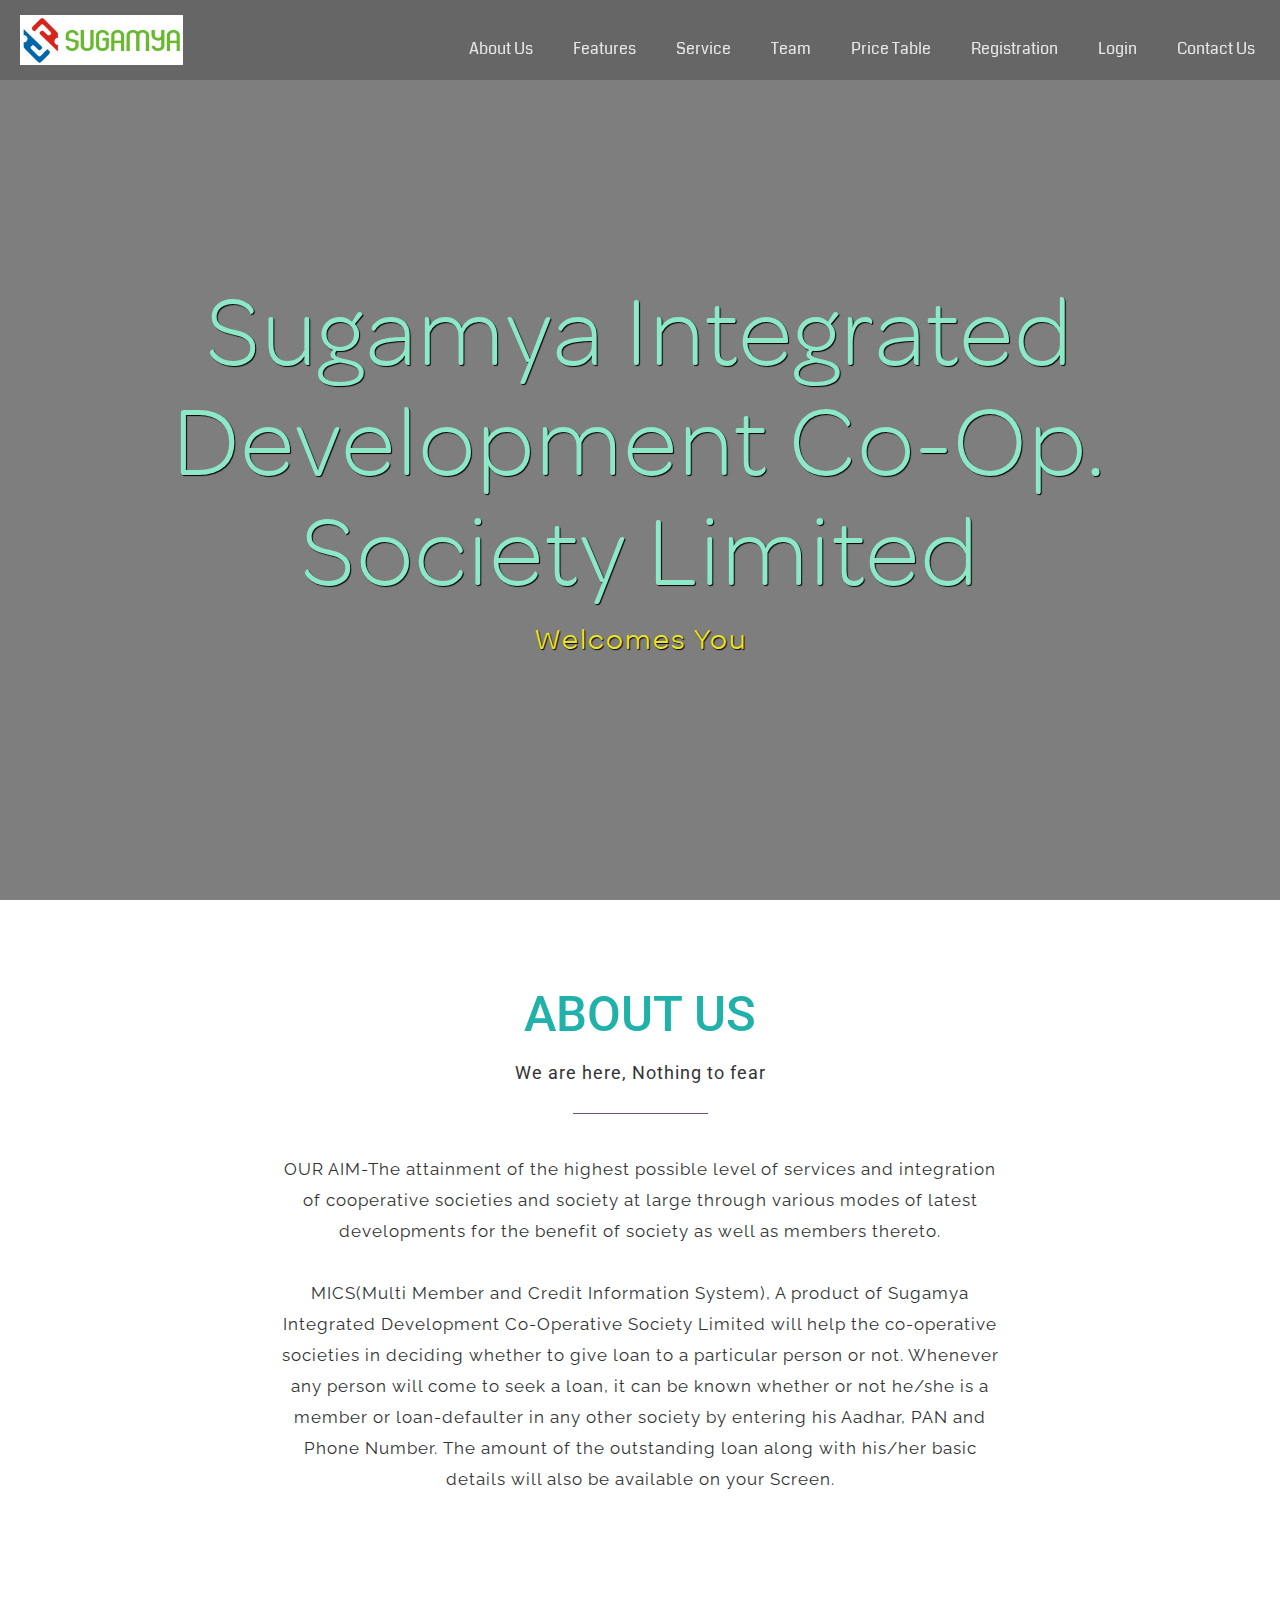
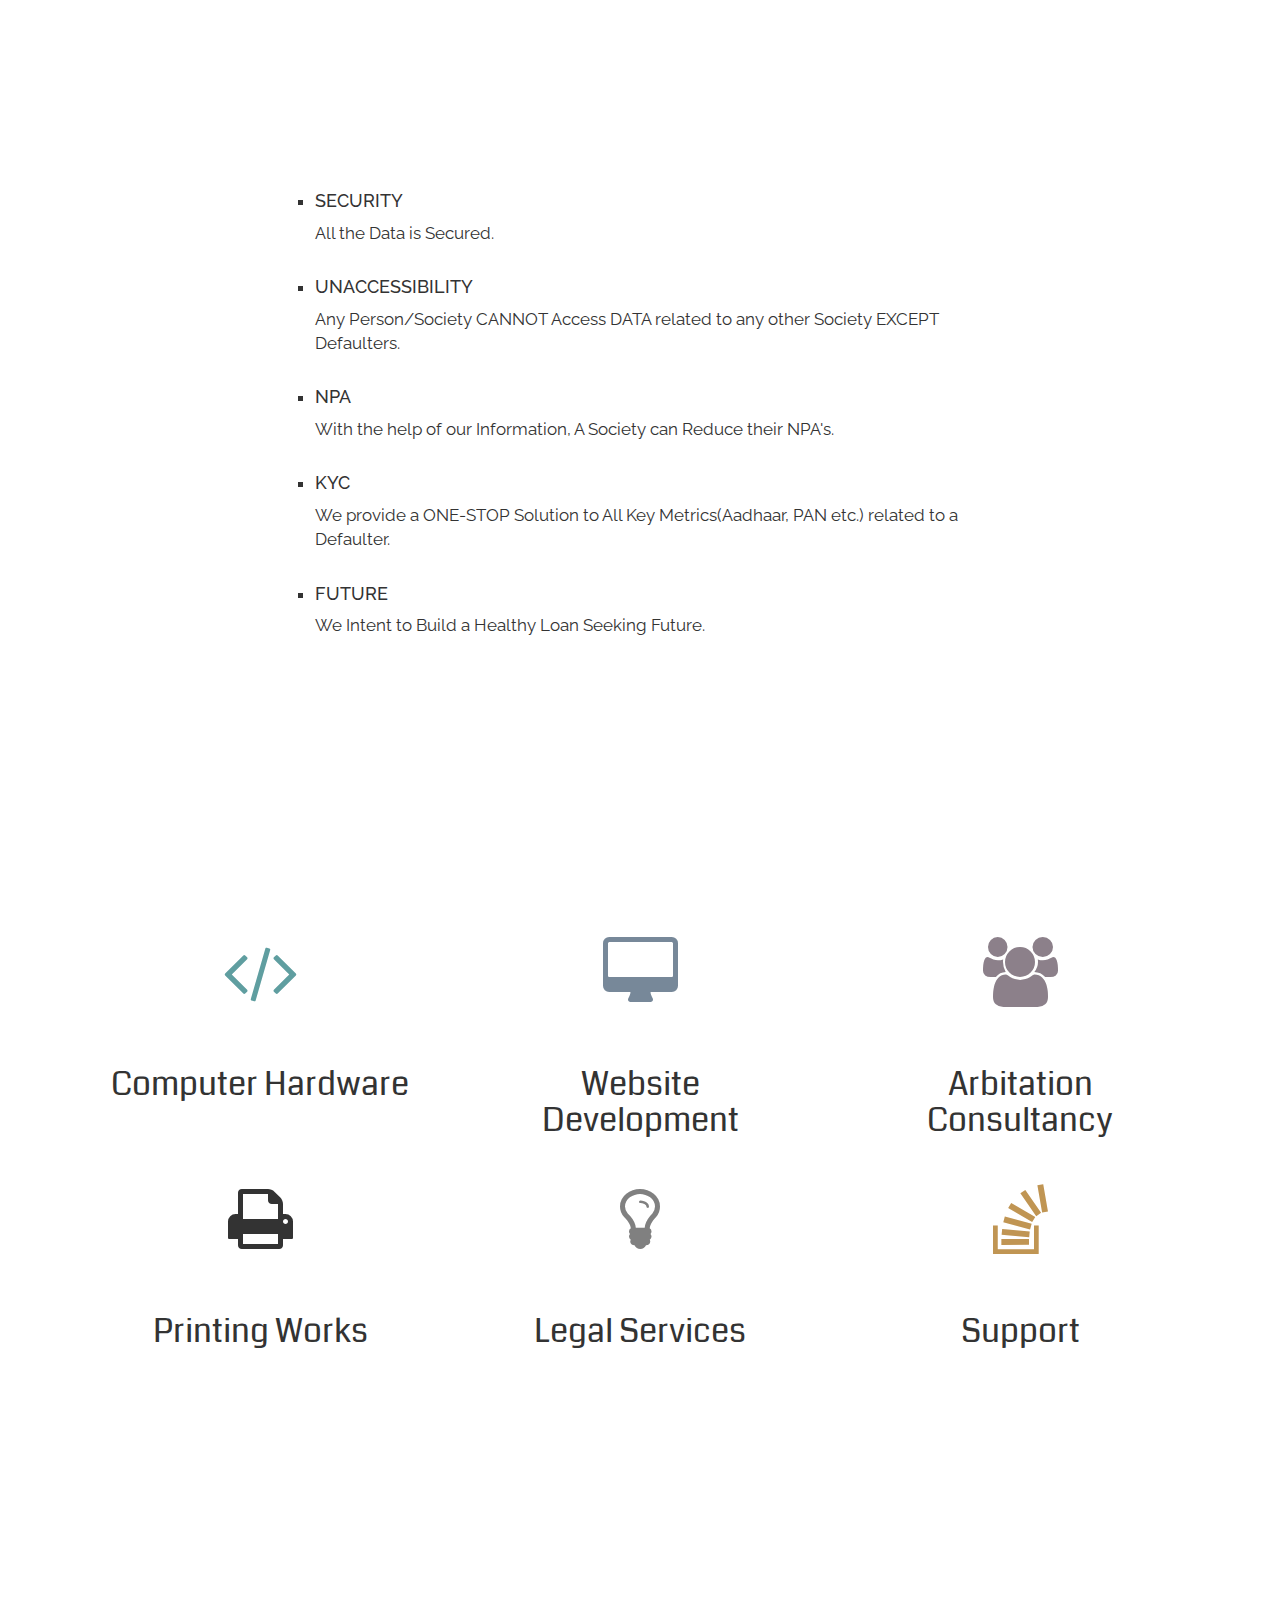
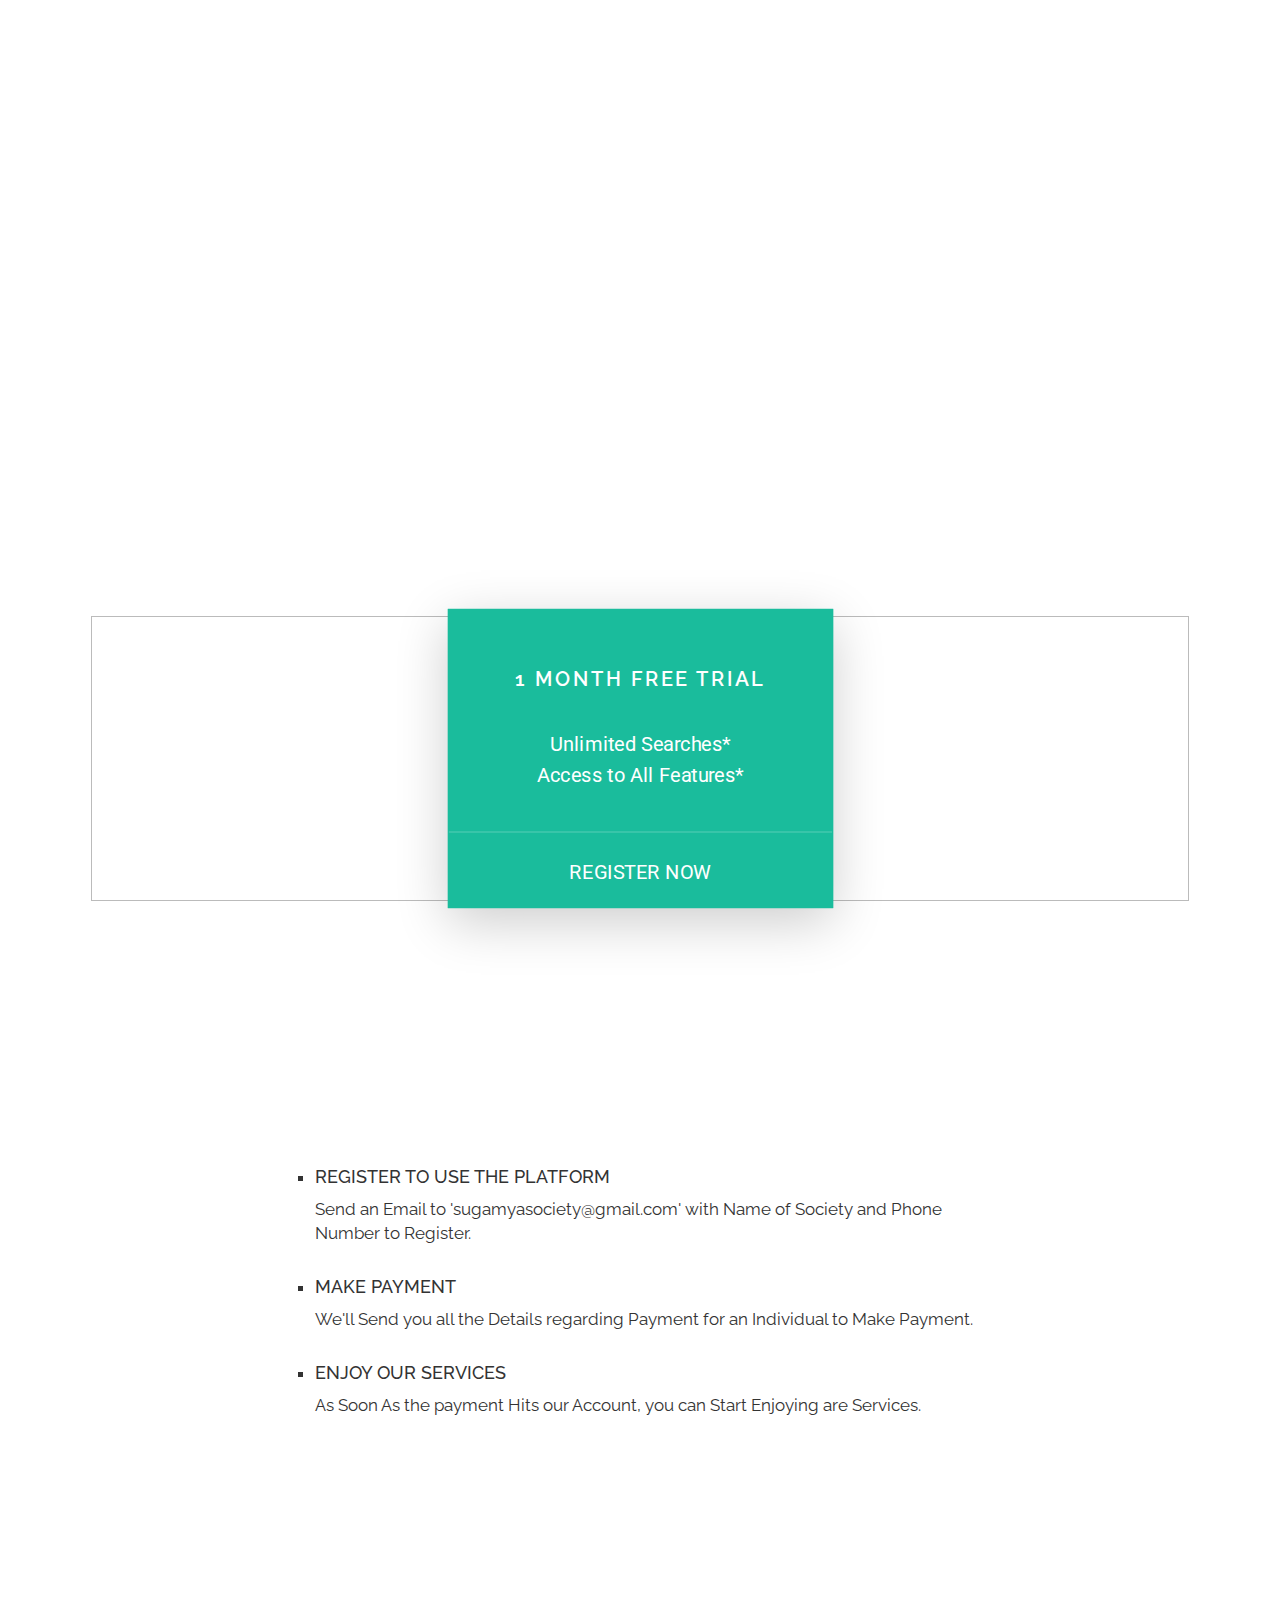
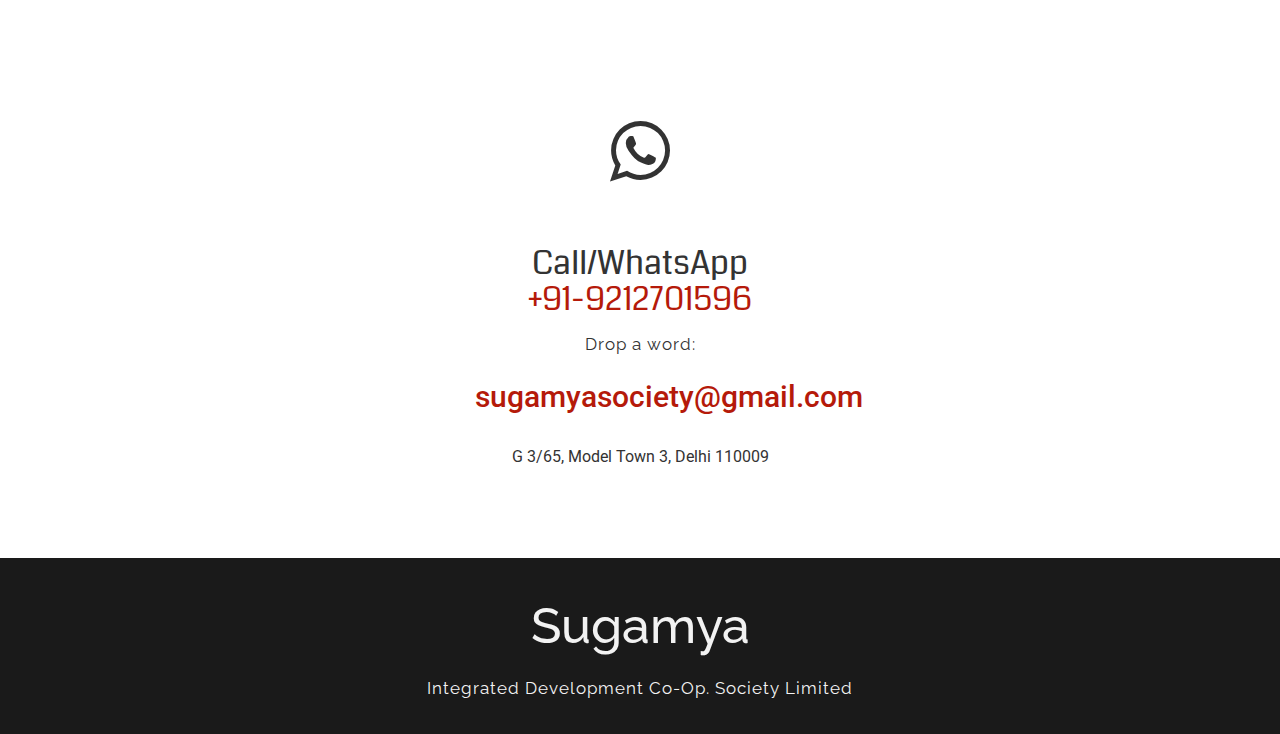
==== commit 2fe90efd: "xx" ====
--- a/index.html
+++ b/index.html
@@ -2,6 +2,15 @@
 <html>
 	<head>
 		<title>Sugamya</title>
+			<!-- Global site tag (gtag.js) - Google Analytics -->
+<script async src="https://www.googletagmanager.com/gtag/js?id=UA-126425377-1"></script>
+<script>
+  window.dataLayer = window.dataLayer || [];
+  function gtag(){dataLayer.push(arguments);}
+  gtag('js', new Date());
+
+  gtag('config', 'UA-126425377-1');
+</script>
 
 		<!-- meta -->
 		<meta charset="UTF-8">
@@ -108,7 +117,7 @@
 						
 						<ol style="list-style-type:square;font-size: 17px;font-family: 'Raleway', sans-serif;">
 						  <li><h5>SECURITY</h5>All the Data is Secured.</li>
-						  <li><h5>UNACCESSIBILITY</h5>Any Person/Society CANNOT Access DATA related to any other Society.</li>
+						  <li><h5>UNACCESSIBILITY</h5>Any Person/Society CANNOT Access DATA related to any other Society EXCEPT Defaulters.</li>
 						  <li><h5>NPA</h5>With the help of our Information, A Society can Reduce their NPA's.</li>
 						  <li><h5>KYC</h5>We provide a ONE-STOP Solution to All Key Metrics(Aadhaar, PAN etc.) related to a Defaulter.</li>
 						  <li><h5>FUTURE</h5>We Intent to Build a Healthy Loan Seeking Future.</li>
@@ -141,7 +150,7 @@
 			        				<i class="fa fa-code fa-5x"></i>
 			        			</div>
 			        			<div class="about-service">
-			        				<h3 class="text-center">Software Development</h3>
+			        				<h3 class="text-center">Computer Hardware</h3>
 			        				<!-- <p class="text-center">
 			        					Lorem ipsum dolor sit amet, consectetur adipisicing elit, sed do eiusmod
 			                       		tempor incididunt ut labore et dolore magna aliqua. Ut enim ad minim veniam,
@@ -742,5 +751,21 @@
         <script src="js/bootstrap3-wysihtml5.all.min.js"></script>
         <script src="js/dashboard.js"></script>
        
+	   
+	   <!--Start of Tawk.to Script-->
+<script type="text/javascript">
+var Tawk_API=Tawk_API||{}, Tawk_LoadStart=new Date();
+(function(){
+var s1=document.createElement("script"),s0=document.getElementsByTagName("script")[0];
+s1.async=true;
+s1.src='https://embed.tawk.to/5bab2df6b156da713cb3d085/default';
+s1.charset='UTF-8';
+s1.setAttribute('crossorigin','*');
+s0.parentNode.insertBefore(s1,s0);
+})();
+</script>
+<!--End of Tawk.to Script-->
+	   
+	   
 	</body>
 </html>
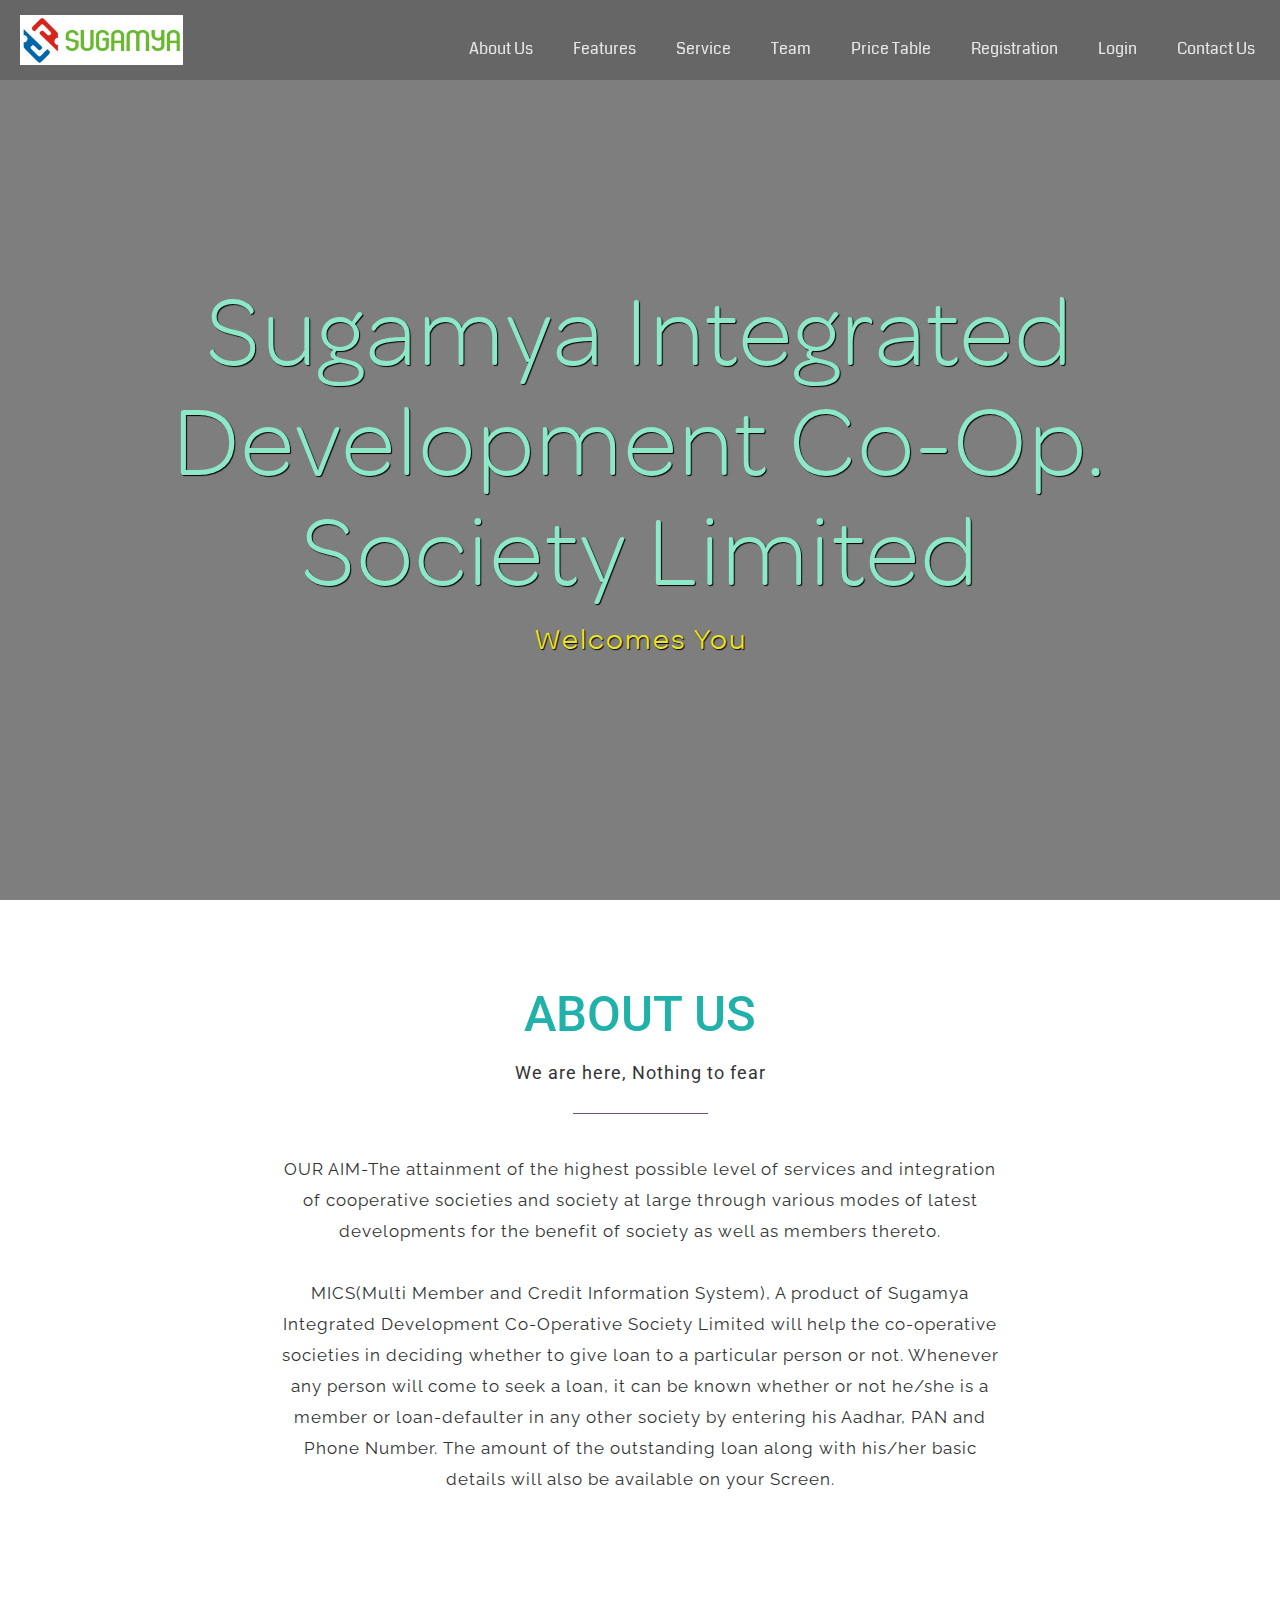
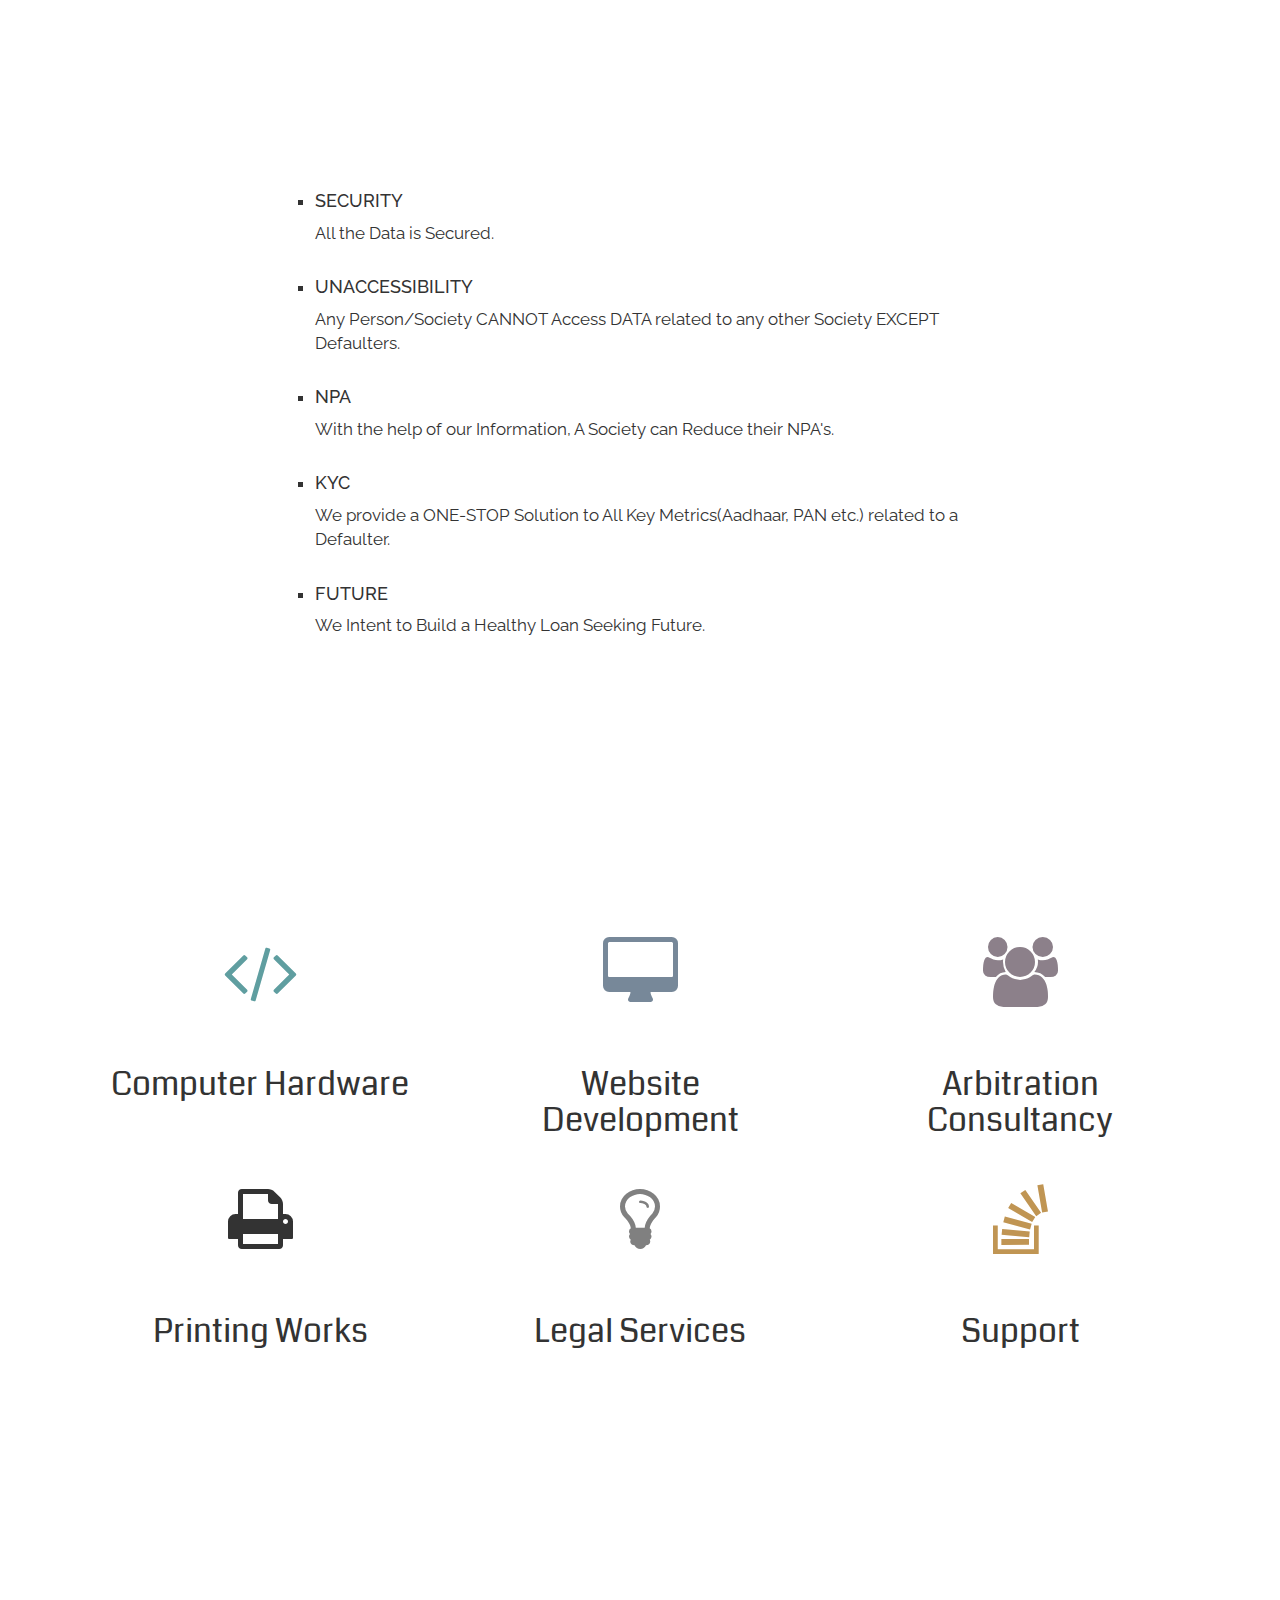
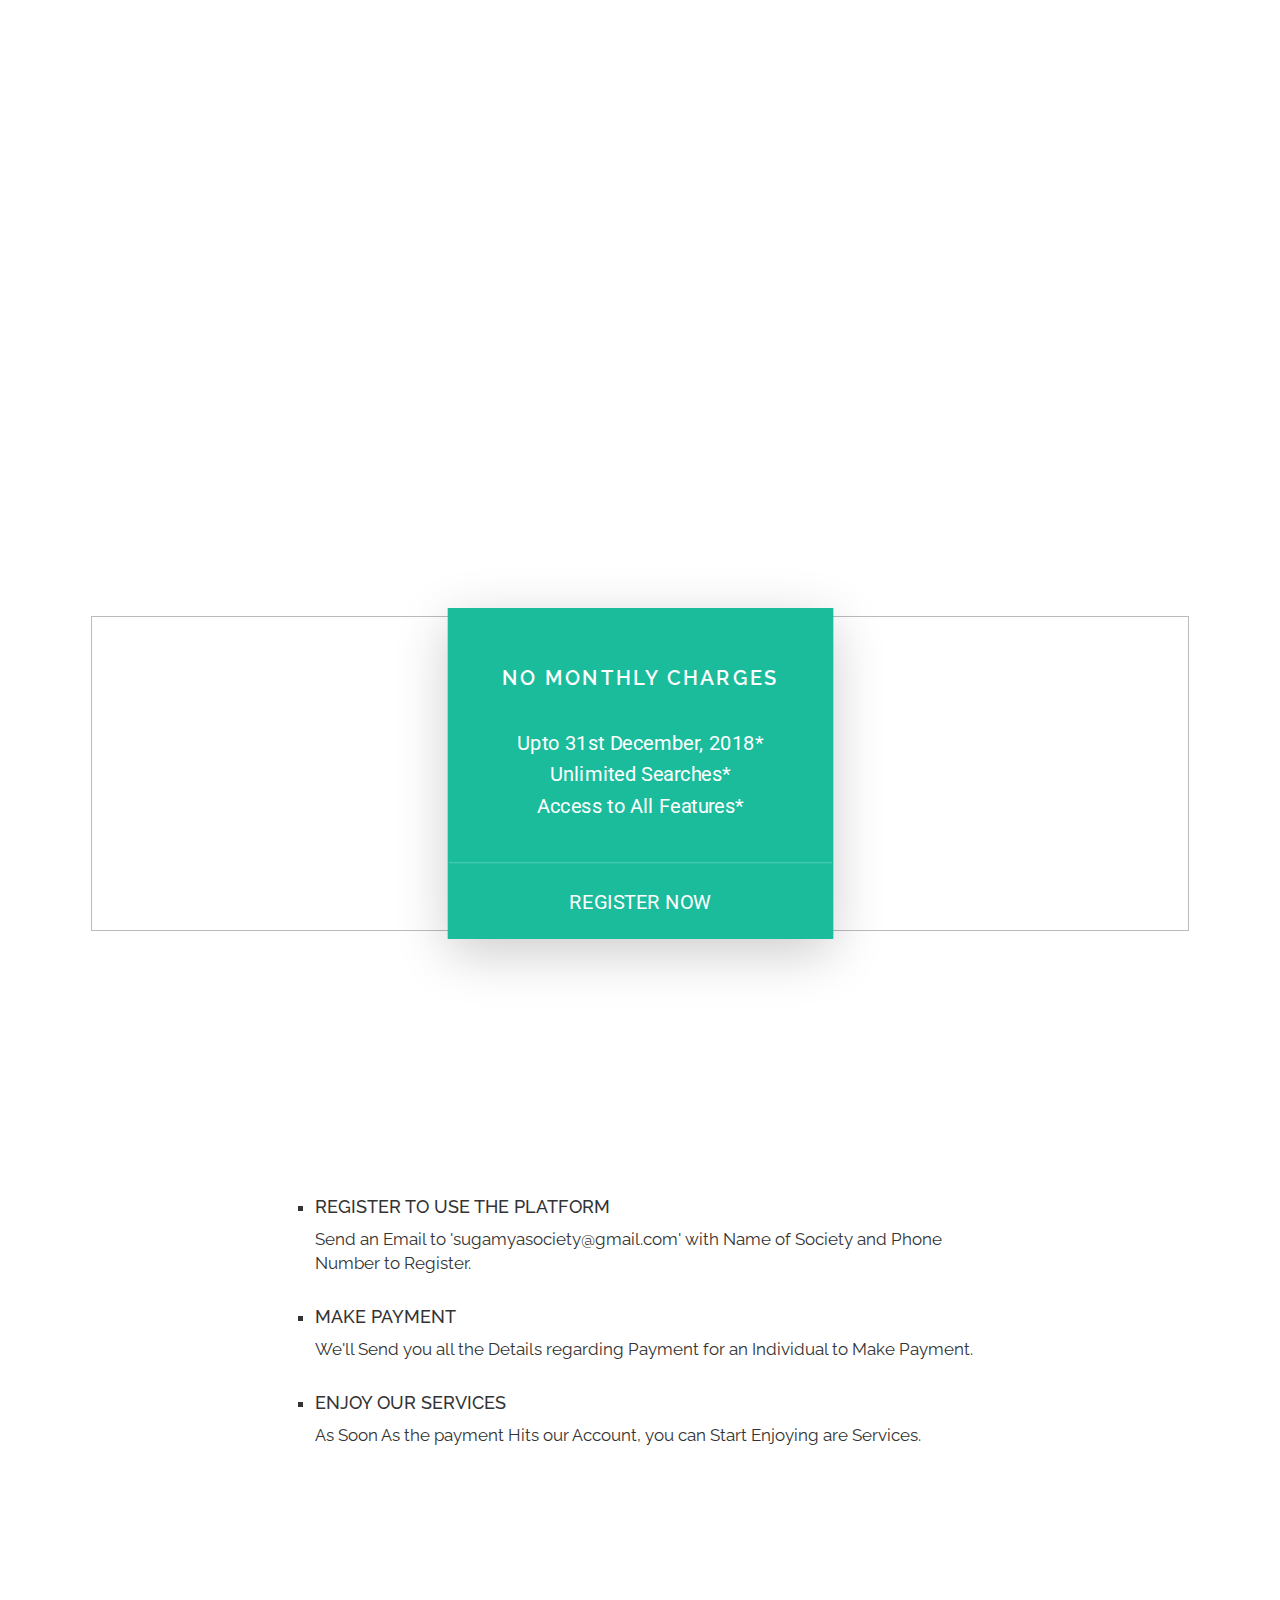
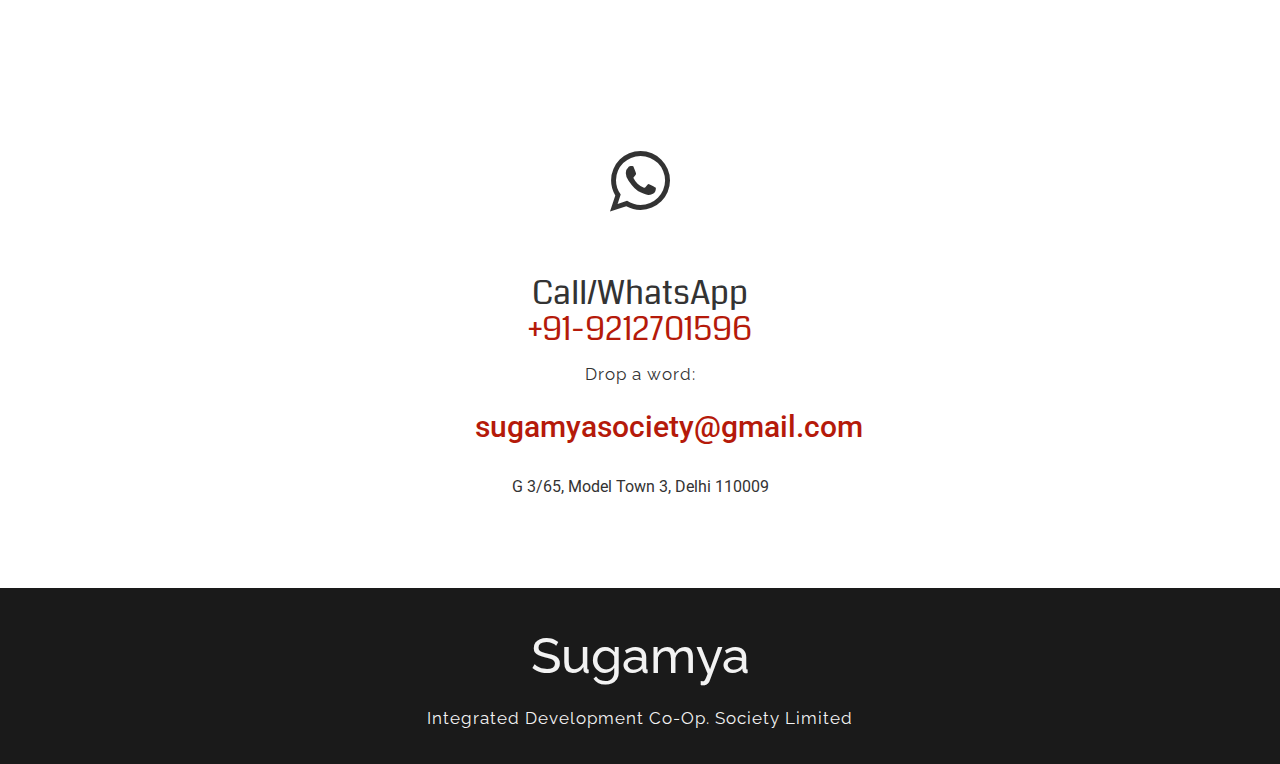
==== commit b4a39f9e: "basic changes" ====
--- a/index.html
+++ b/index.html
@@ -59,7 +59,7 @@
  -->		        					<li><a href="#price_table">Price Table</a></li>
 		        					<!-- <li><a href="#testimonial">Testimonials</a></li> -->
 									<li><a href="#register">Registration</a></li>
-									<li><a href="http://18.224.90.79:7000/home">Login</a></li>
+									<li><a href="http://18.224.90.79:3000">Login</a></li>
 		        					<li><a href="#contact">Contact us</a></li>
 							    </ul>
 	    					</div>	<!-- collapse navbar-collapse -->
@@ -177,7 +177,7 @@
 									<i class="fa fa-users " style="color:#8c808a"></i>
 			        			</div>
 			        			<div class="about-service">
-			        				<h3 class="text-center">Arbitation Consultancy</h3>
+			        				<h3 class="text-center">Arbitration Consultancy</h3>
 			        				<!-- <p class="text-center">
 			        					Lorem ipsum dolor sit amet, consectetur adipisicing elit, sed do eiusmod
 			                       		tempor incididunt ut labore et dolore magna aliqua. Ut enim ad minim veniam,
@@ -469,9 +469,11 @@
 		            
 		                <li>
 		                    <a href="#register">
-		                        <strong>1 Month Free Trial</strong>
+		                        <strong>No Monthly Charges</strong>
 <!-- 		                        <span class="price_table-description">1 Month Free Trial</span> 
- -->		                        <span class="price_table-description">Unlimited Searches*</span> 
+ -->		
+								<span class="price_table-description">Upto 31st December, 2018*</span>
+								<span class="price_table-description">Unlimited Searches*</span> 
 		                        <span class="price_table-description">Access to All Features*</span>
 		                        <big class="price_table-price"></big>
 		                        <span class="price_table-button">Register Now</span>
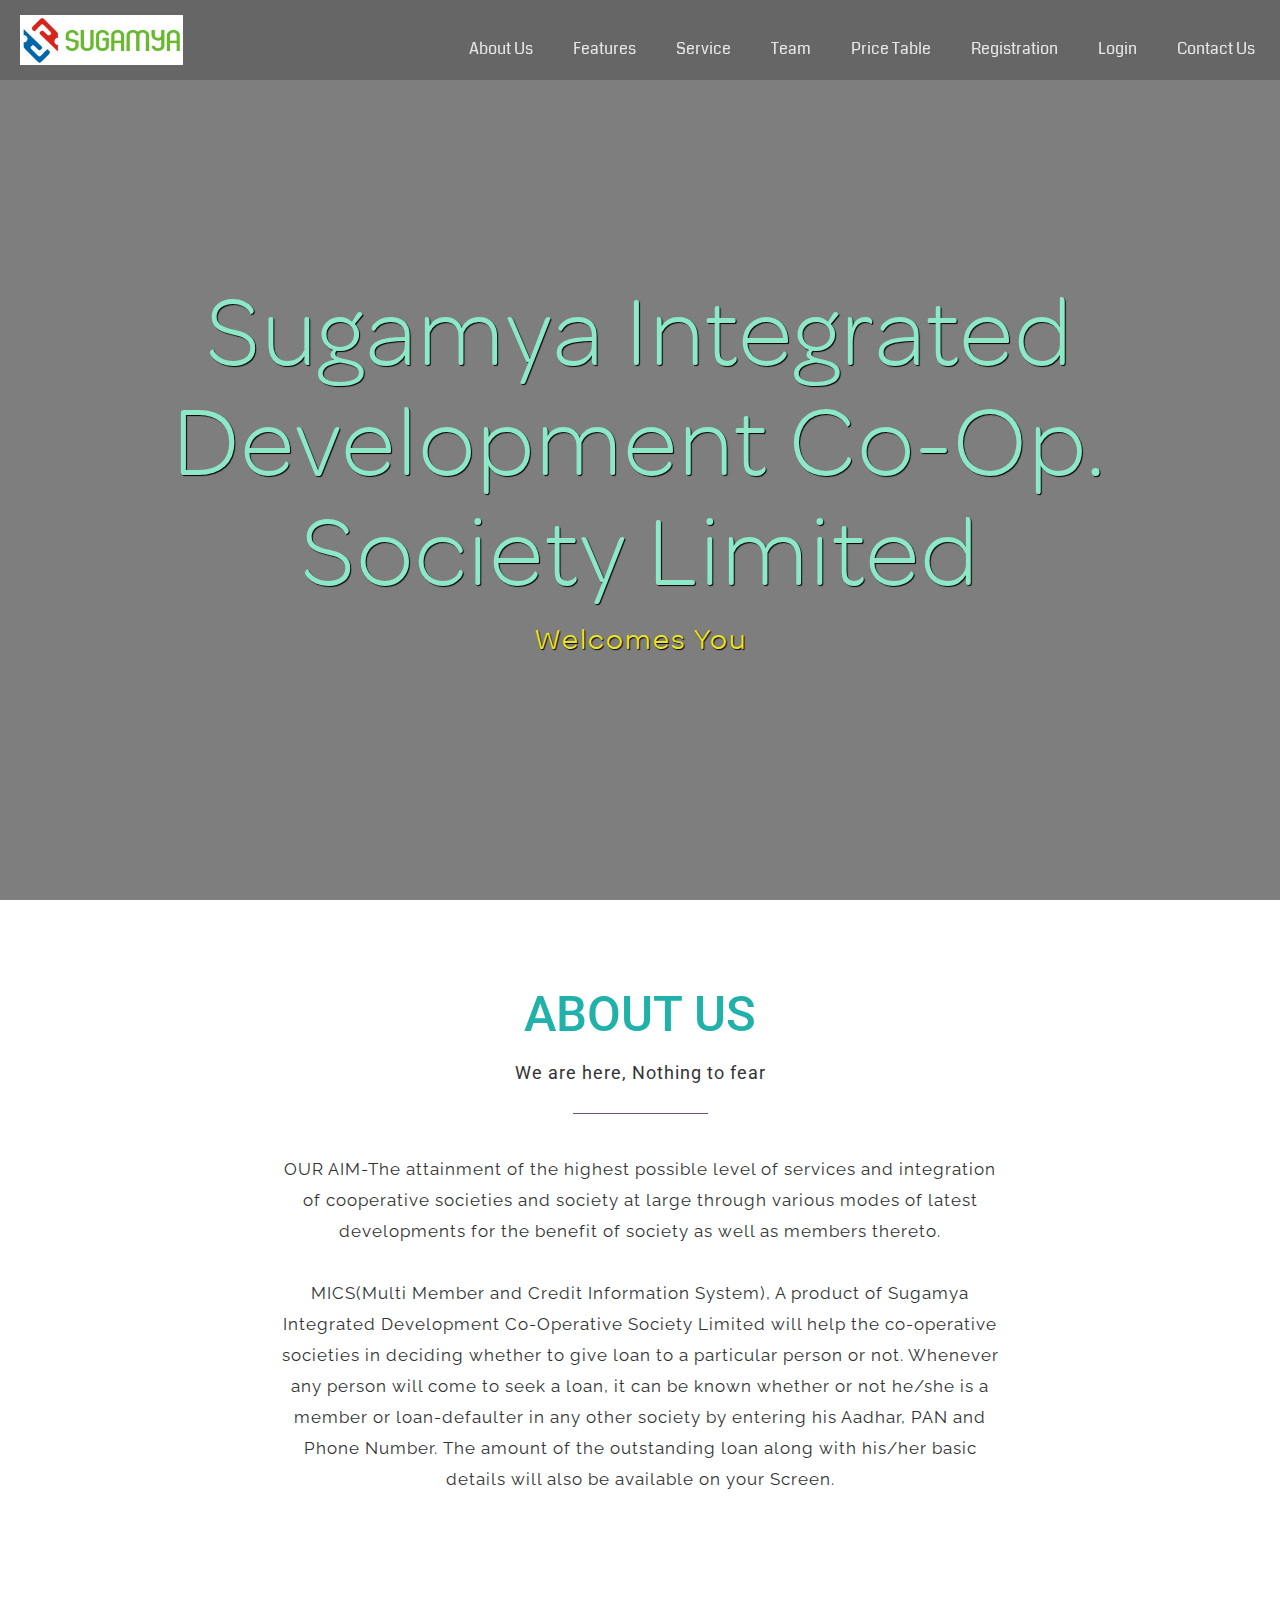
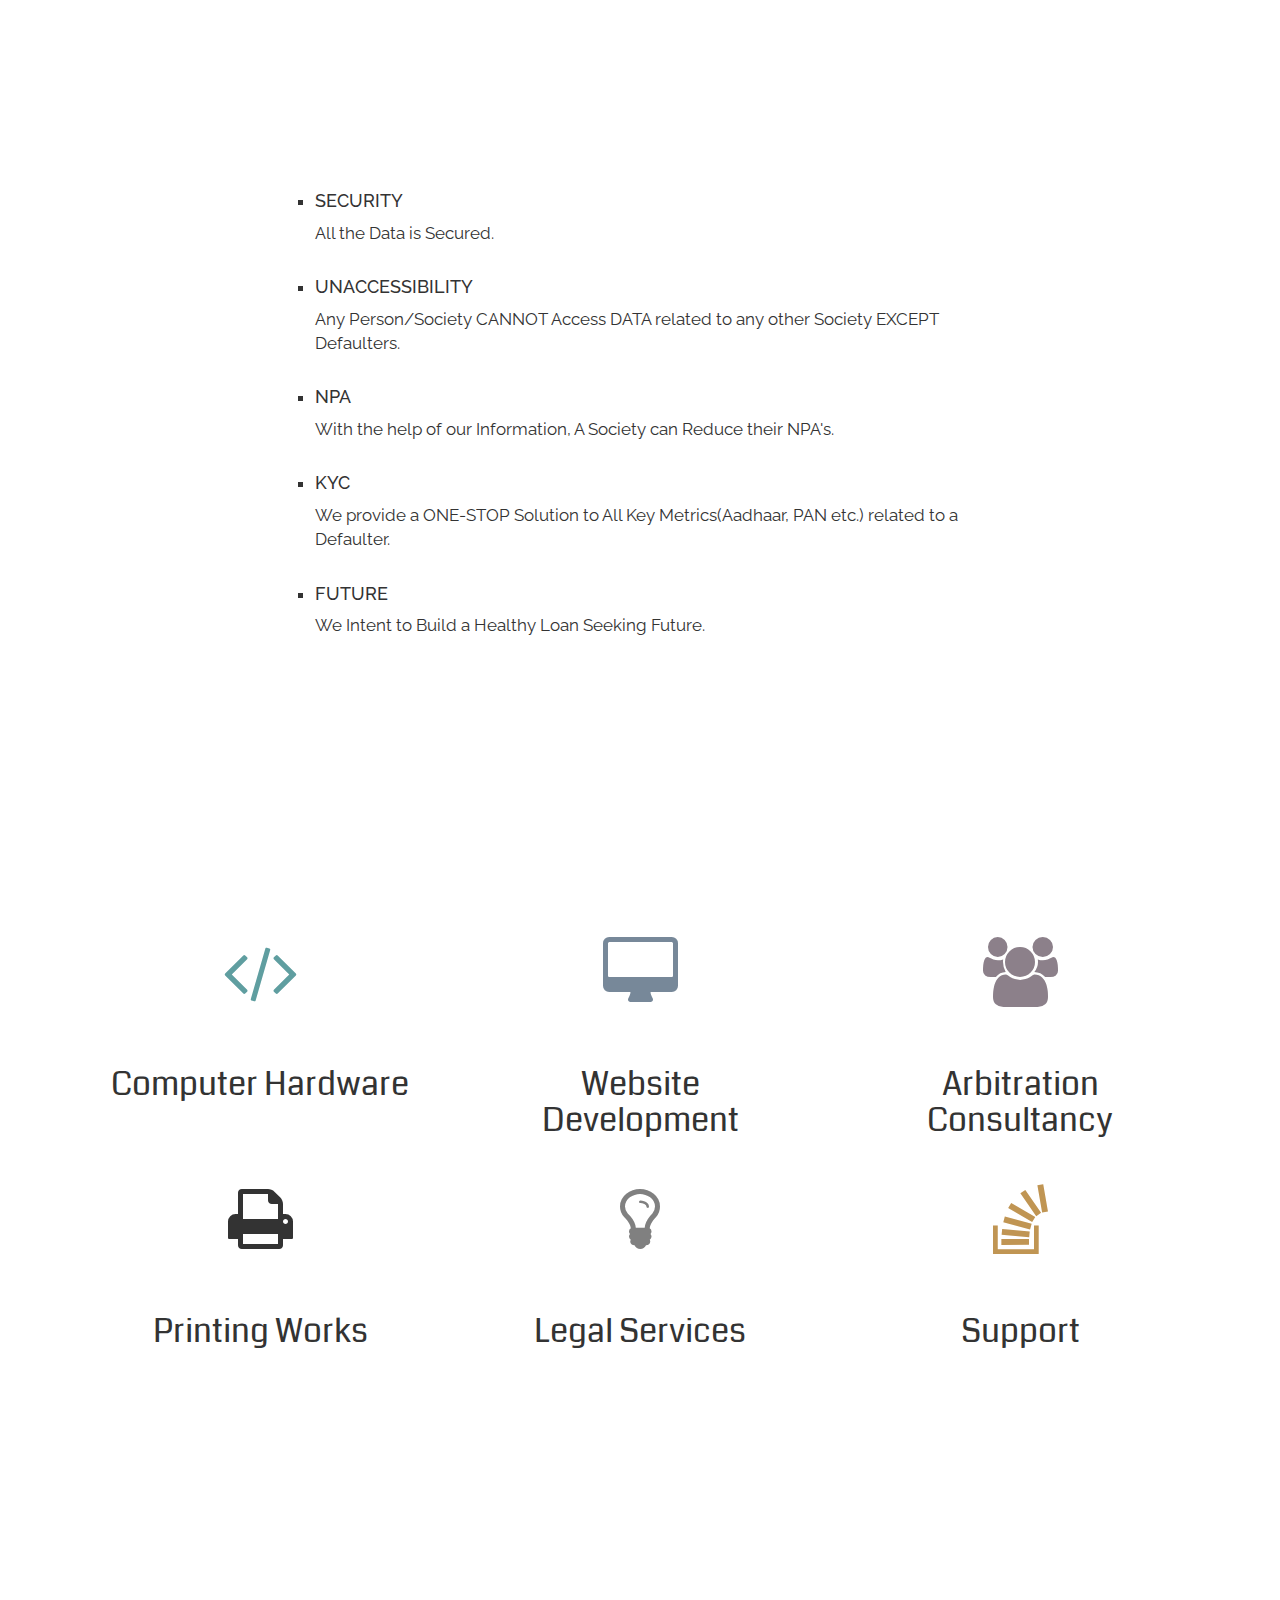
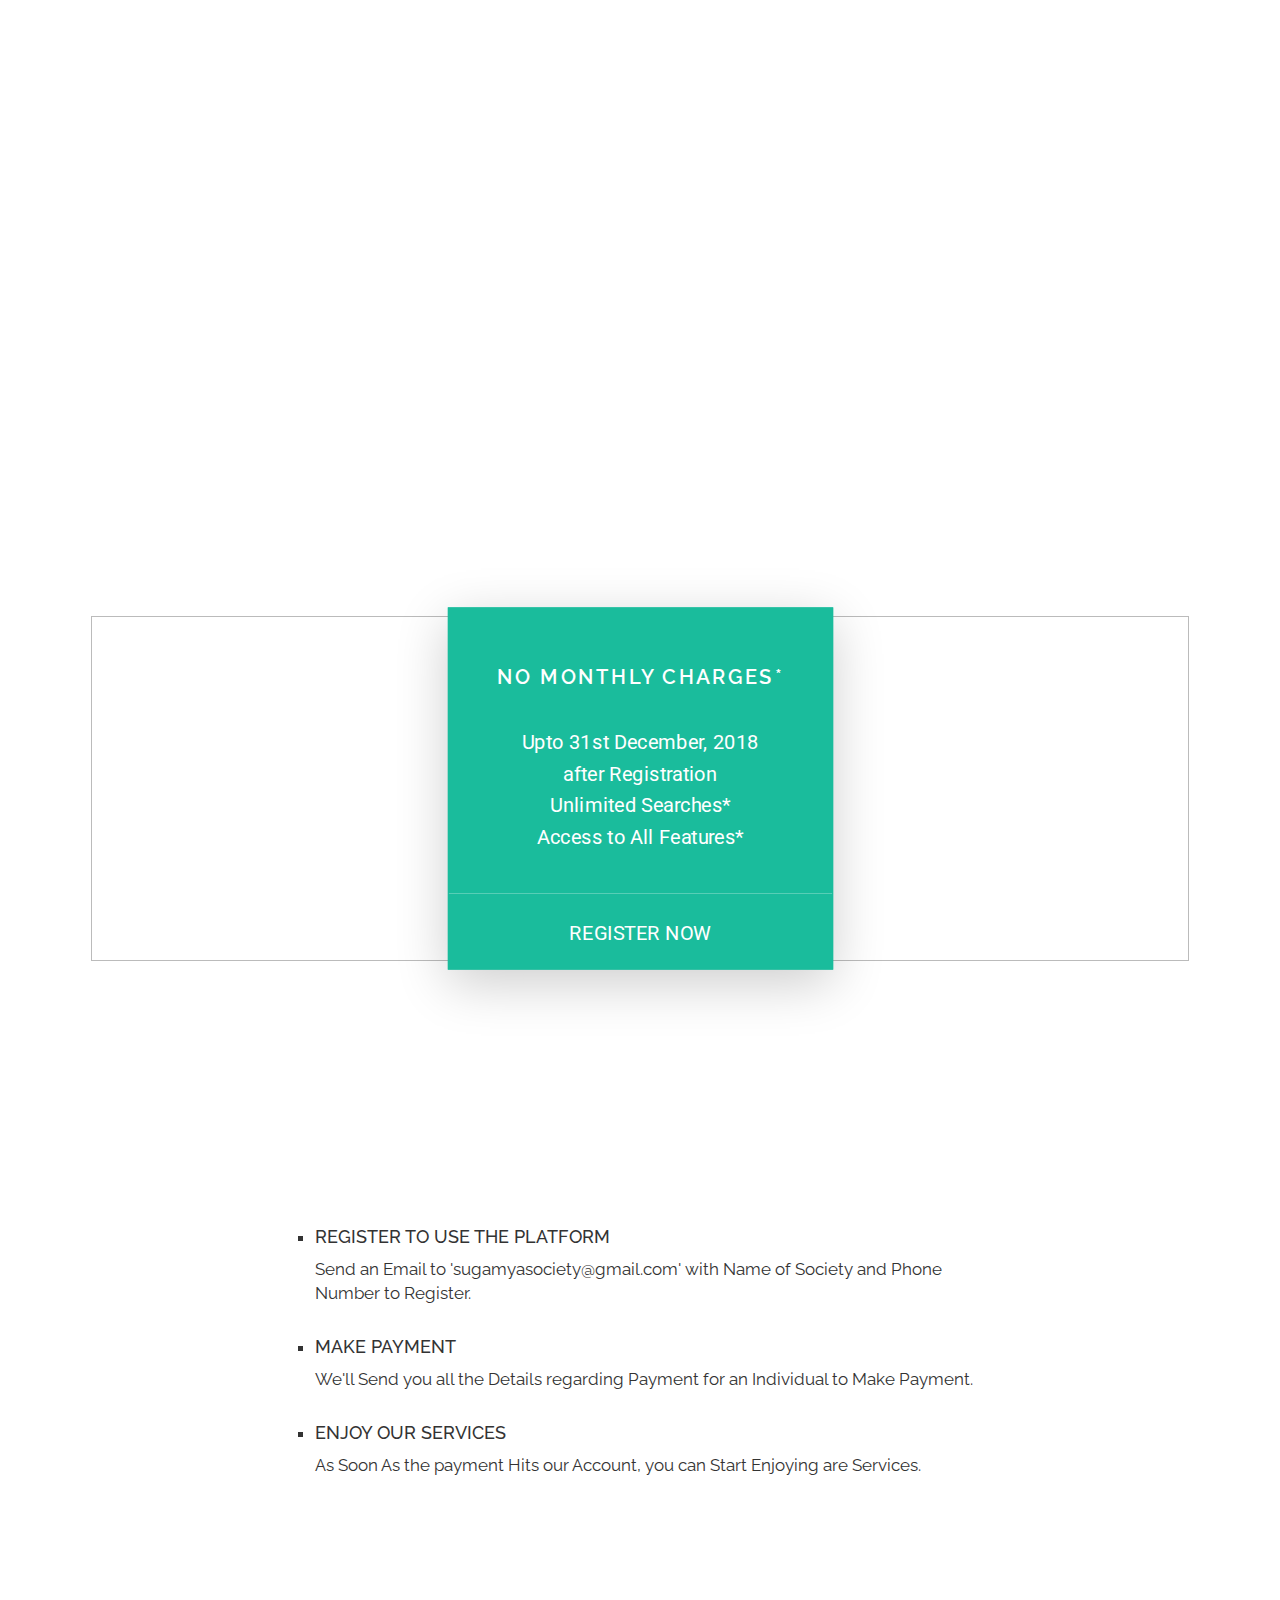
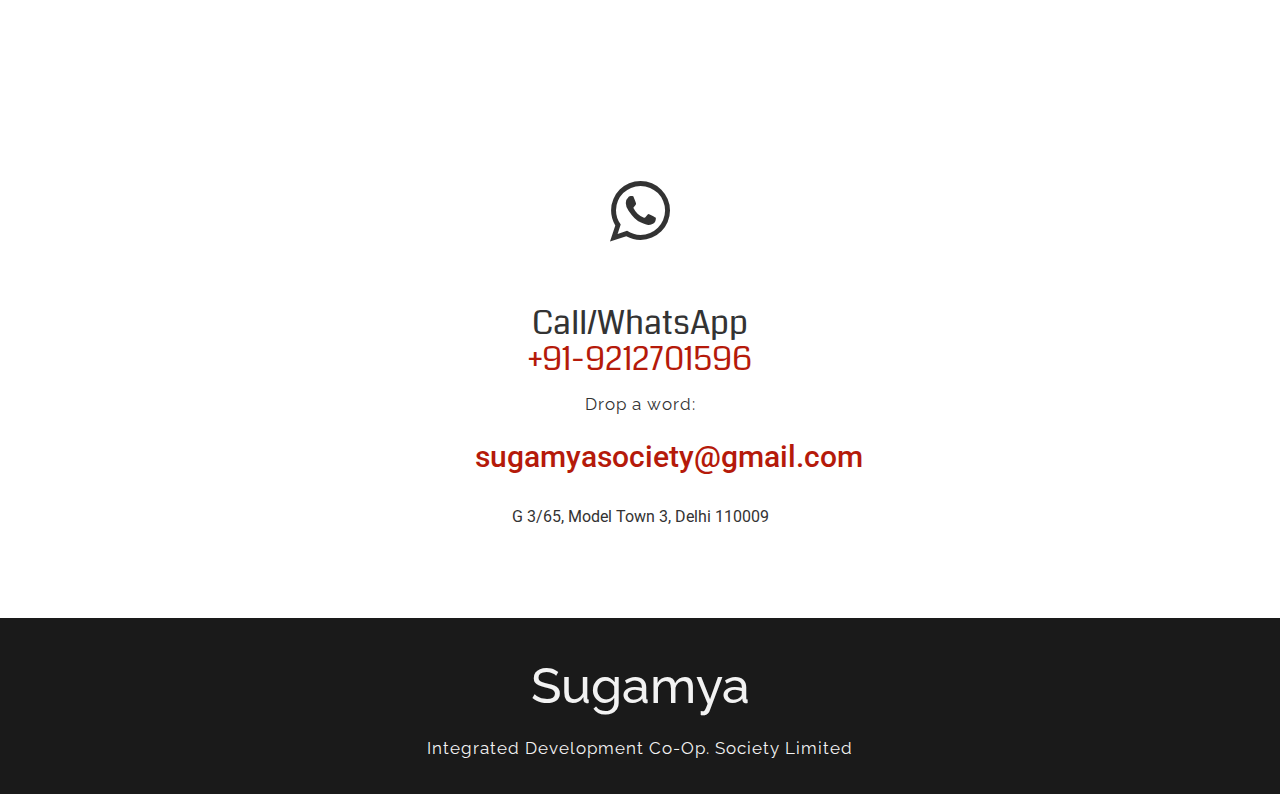
==== commit 0aceb3a6: "Update index.html" ====
--- a/index.html
+++ b/index.html
@@ -333,8 +333,8 @@
 				    				<img class="img-circle img-responsive center-block" src="img/kajal.jpg" alt= "Kajal Taneja" >
 				    			</div>
 				    		</div>
-				        	<h4 class= "wow animated fadeInUp" data-wow-delay= "0.7s">Kajal Taneja</h4>
-				        	<p class= "member-title wow animated fadeIn" data-wow-delay= "0.8s">Full Stack Developer</p>
+				        	<h4 class= "wow animated fadeInUp" data-wow-delay= "0.7s">Geet Sehgal</h4>
+				        	<p class= "member-title wow animated fadeIn" data-wow-delay= "0.8s">Digital Marketing Head</p>
 				        	<!-- <p class= "team-member-description wow animated fadeIn" data-wow-delay= "0.9s">Duis mollis, est non commodo luctus, nisi erat porttitor ligula, eget lacinia odio sem nec elit. Cras mattis consectetur purus sit amet fermentum. Fusce dapibus, tellus ac cursus commodo, tortor mauris condimentum nibh.</p>
 				         -->	<div class= "row text-center wow animated fadeInDown" data-wow-delay= "0.5s">	
 				        		<div class= "team-member-contact">
@@ -342,7 +342,7 @@
 				        				<i class="fa fa-twitter"></i>
 				        			</a> -->
 				        			
-									<a href="https://www.facebook.com/manya.taneja.71" data-toggle="tooltip" title="Contact with Facebook" class= "team-facebook" target="_blank">
+									<a href="https://www.facebook.com/geet.sehgal.773" data-toggle="tooltip" title="Contact with Facebook" class= "team-facebook" target="_blank">
 				        				<i class="fa fa-facebook"></i>
 				        			</a>
 									
@@ -469,10 +469,13 @@
 		            
 		                <li>
 		                    <a href="#register">
-		                        <strong>No Monthly Charges</strong>
-<!-- 		                        <span class="price_table-description">1 Month Free Trial</span> 
+		                        <strong>No Monthly Charges*</strong>
+								<span class="price_table-description">Upto 31st December, 2018</span>
+								<span class="price_table-description">after Registration</span>
+
+								<!-- 		                        <span class="price_table-description">1 Month Free Trial</span> 
  -->		
-								<span class="price_table-description">Upto 31st December, 2018*</span>
+								
 								<span class="price_table-description">Unlimited Searches*</span> 
 		                        <span class="price_table-description">Access to All Features*</span>
 		                        <big class="price_table-price"></big>
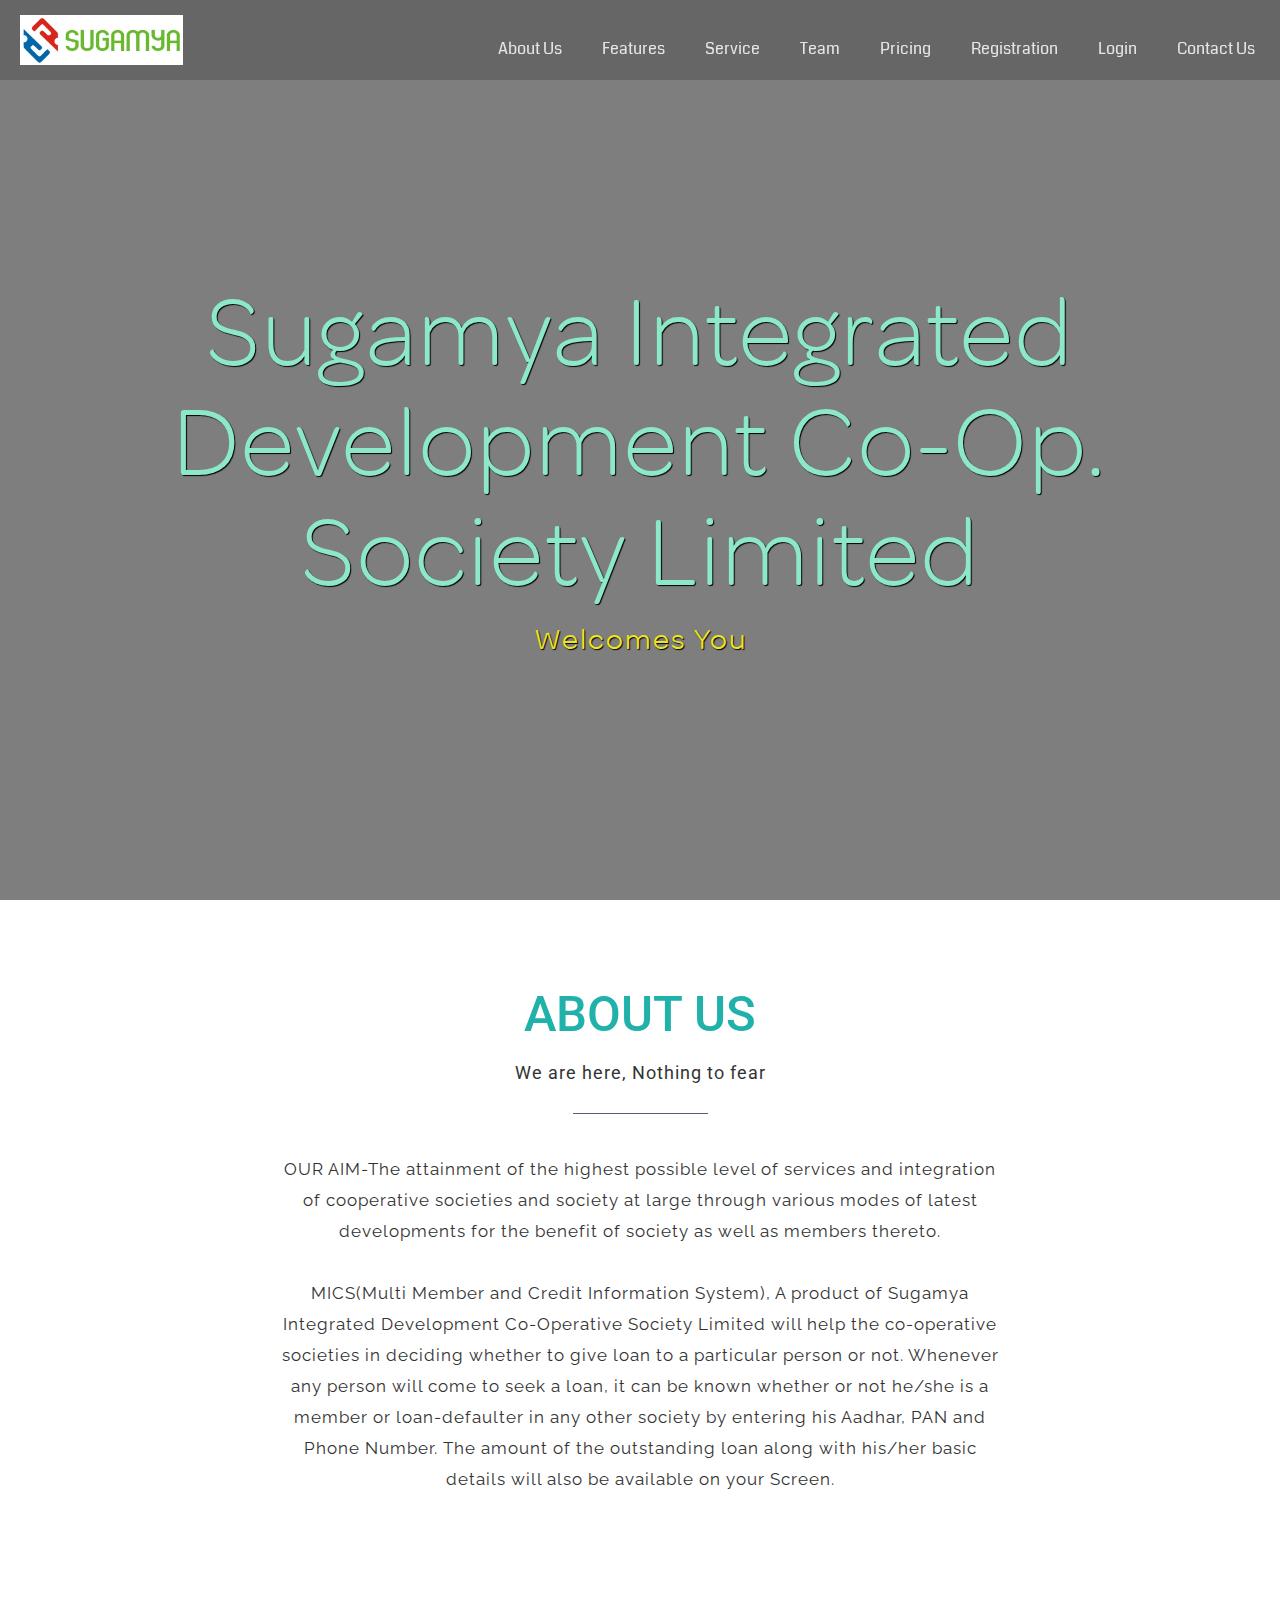
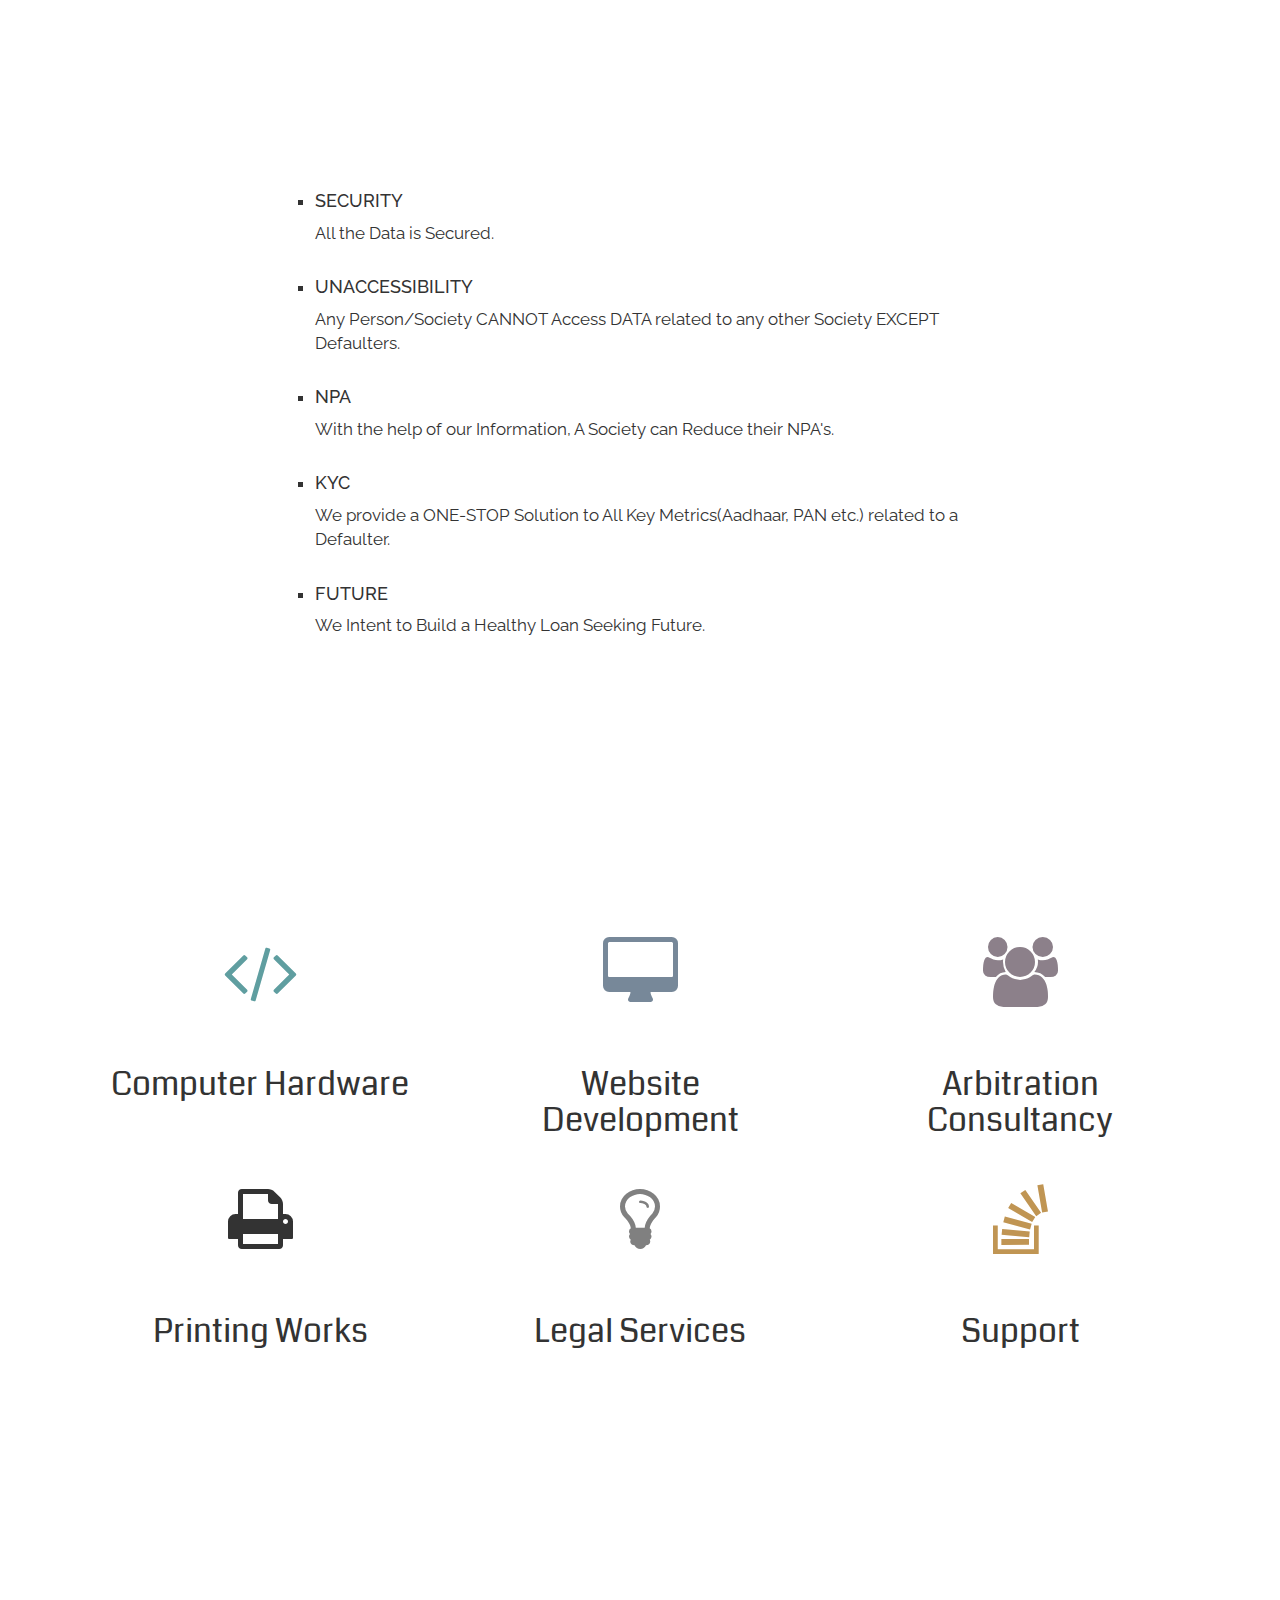
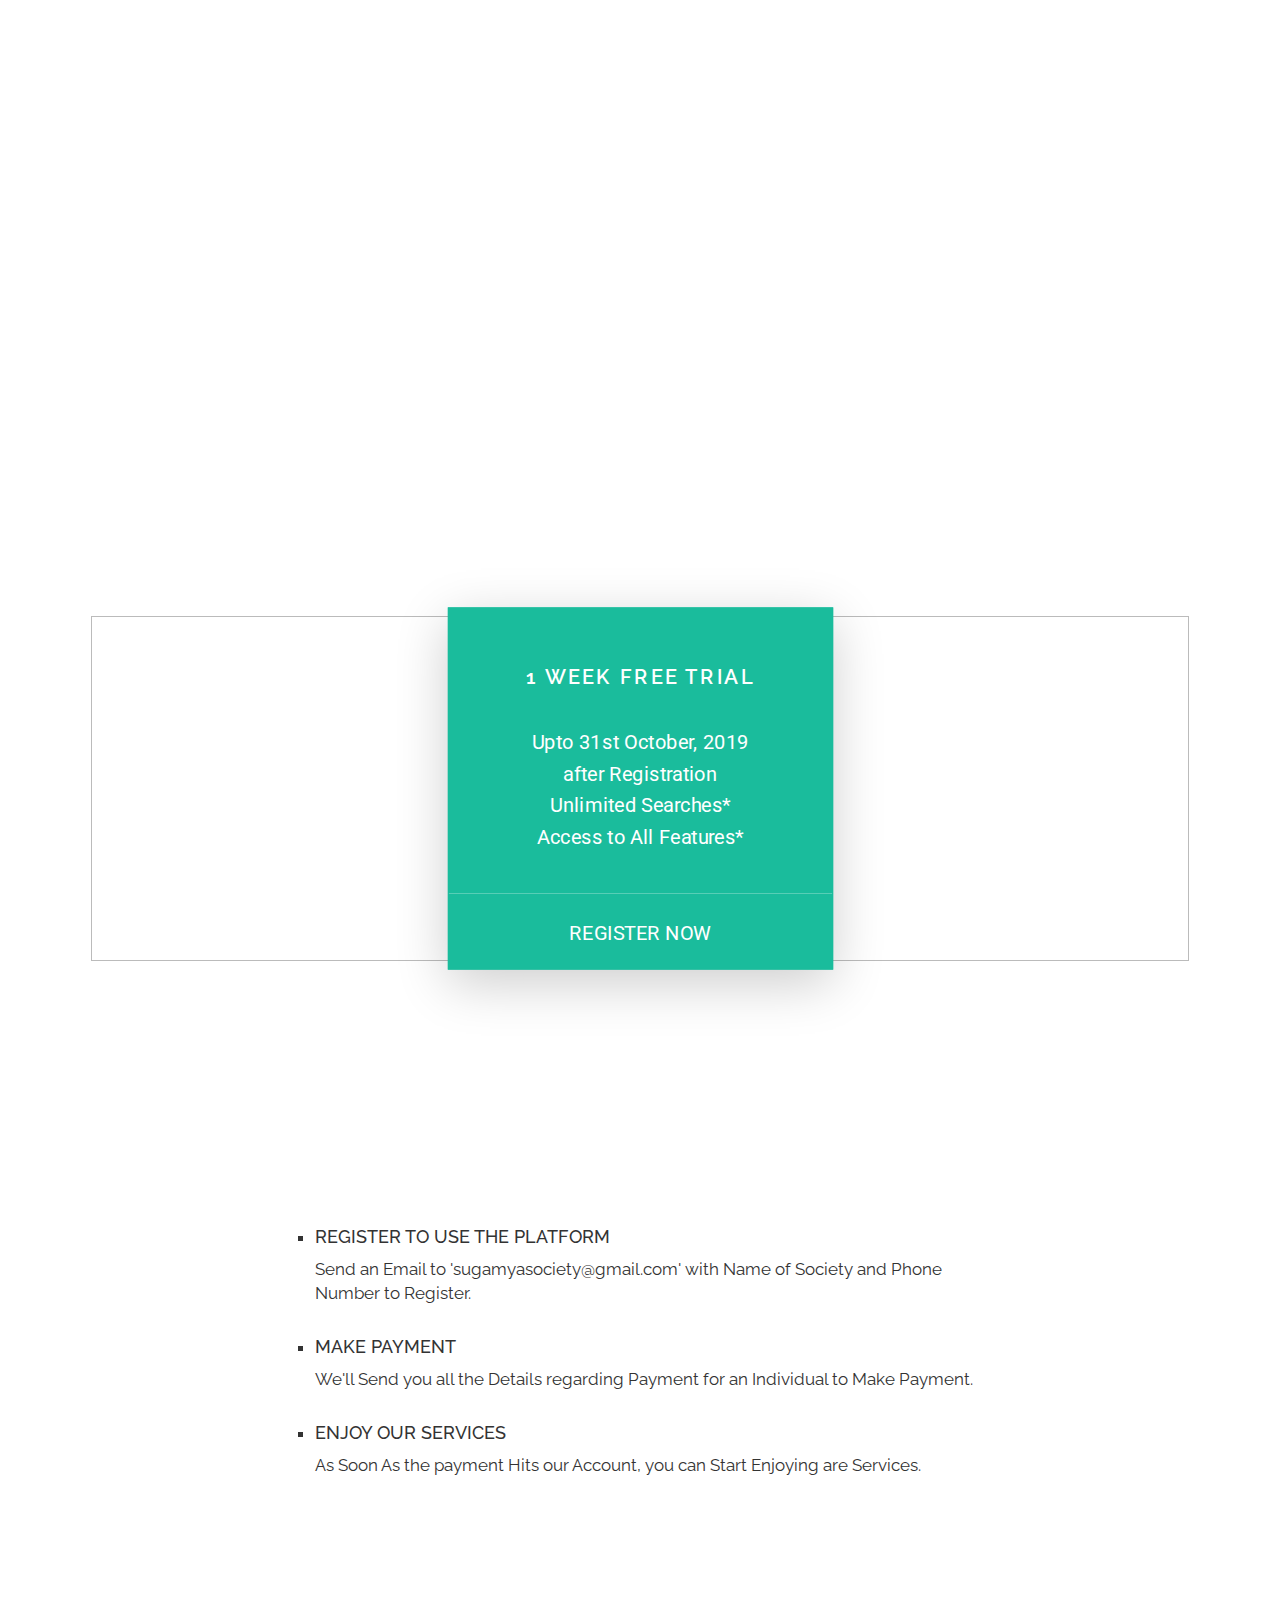
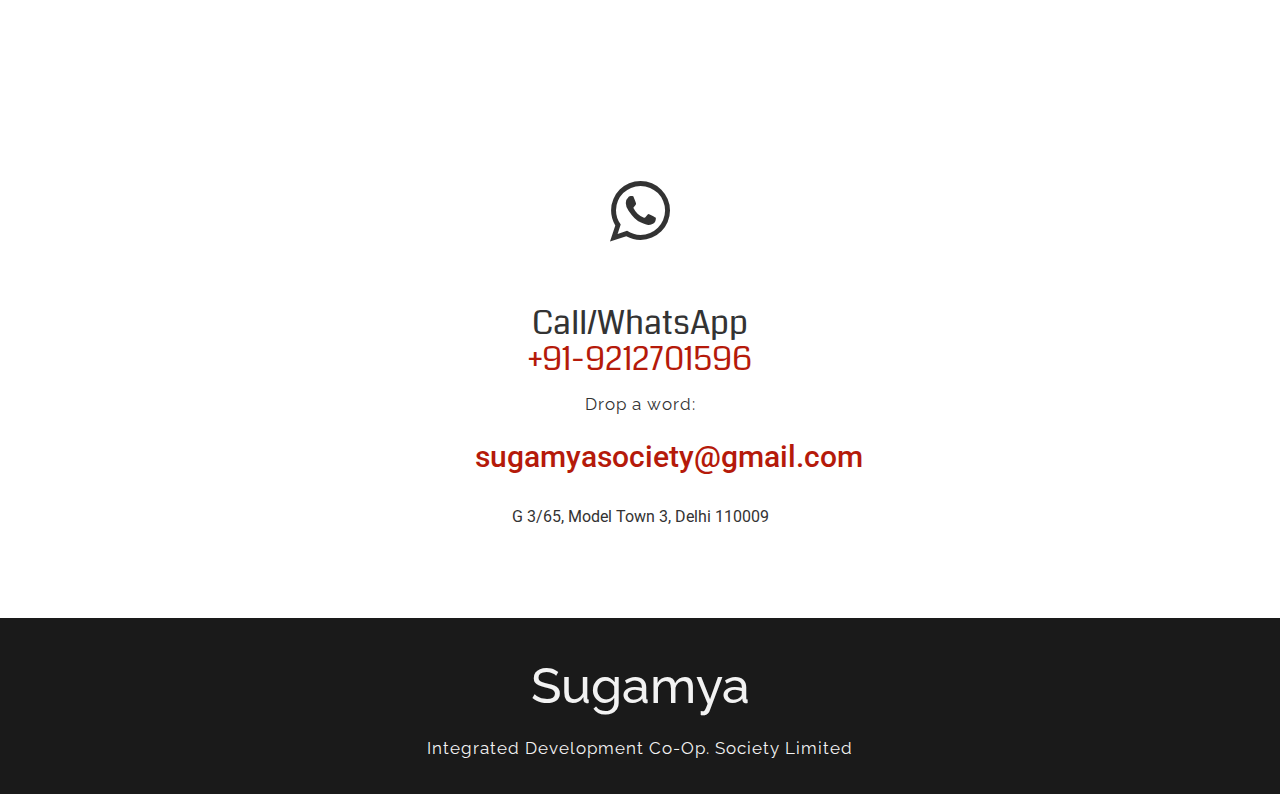
==== commit 7c8377d5: "Update index.html" ====
--- a/index.html
+++ b/index.html
@@ -56,7 +56,7 @@
 		      						<li><a href="#our_service">Service</a></li>
 		        					<li><a href="#team">Team</a></li>
 <!-- 		        					<li><a href="#portfolio">Portfolio</a></li>
- -->		        					<li><a href="#price_table">Price Table</a></li>
+ -->		        					<li><a href="#price_table">Pricing</a></li>
 		        					<!-- <li><a href="#testimonial">Testimonials</a></li> -->
 									<li><a href="#register">Registration</a></li>
 									<li><a href="http://18.224.90.79:3000">Login</a></li>
@@ -330,11 +330,11 @@
 						<div class="col-md-4 col-sm-6 text-center">
 				    		<div class= "row wow animated zoomIn" data-wow-delay="0.6s">
 				    			<div class= "col-md-8 col-md-offset-2">
-				    				<img class="img-circle img-responsive center-block" src="img/kajal.jpg" alt= "Kajal Taneja" >
+				    				<img class="img-circle img-responsive center-block" src="img/geet.jpg" alt= "Geet Sehgal" >
 				    			</div>
 				    		</div>
 				        	<h4 class= "wow animated fadeInUp" data-wow-delay= "0.7s">Geet Sehgal</h4>
-				        	<p class= "member-title wow animated fadeIn" data-wow-delay= "0.8s">Digital Marketing Head</p>
+				        	<p class= "member-title wow animated fadeIn" data-wow-delay= "0.8s">Digital Marketing</p>
 				        	<!-- <p class= "team-member-description wow animated fadeIn" data-wow-delay= "0.9s">Duis mollis, est non commodo luctus, nisi erat porttitor ligula, eget lacinia odio sem nec elit. Cras mattis consectetur purus sit amet fermentum. Fusce dapibus, tellus ac cursus commodo, tortor mauris condimentum nibh.</p>
 				         -->	<div class= "row text-center wow animated fadeInDown" data-wow-delay= "0.5s">	
 				        		<div class= "team-member-contact">
@@ -448,7 +448,7 @@
 	    	<div class="container">
 	    		<div class="row text-center" id="heading">
 	    			<div class="col-md-6 col-md-offset-3 wow animated zoomInDown" id="heading-text">
-	        			<h3>Price Table</h3>
+	        			<h3>Pricing</h3>
 	                	<p>So flexible, More comfortable</p>
 	                	<hr class="full">
 	                	<br/>
@@ -469,8 +469,8 @@
 		            
 		                <li>
 		                    <a href="#register">
-		                        <strong>No Monthly Charges*</strong>
-								<span class="price_table-description">Upto 31st December, 2018</span>
+		                        <strong>1 week Free Trial</strong>
+								<span class="price_table-description">Upto 31st October, 2019</span>
 								<span class="price_table-description">after Registration</span>
 
 								<!-- 		                        <span class="price_table-description">1 Month Free Trial</span> 
@@ -756,20 +756,7 @@
         <script src="js/bootstrap3-wysihtml5.all.min.js"></script>
         <script src="js/dashboard.js"></script>
        
-	   
-	   <!--Start of Tawk.to Script-->
-<script type="text/javascript">
-var Tawk_API=Tawk_API||{}, Tawk_LoadStart=new Date();
-(function(){
-var s1=document.createElement("script"),s0=document.getElementsByTagName("script")[0];
-s1.async=true;
-s1.src='https://embed.tawk.to/5bab2df6b156da713cb3d085/default';
-s1.charset='UTF-8';
-s1.setAttribute('crossorigin','*');
-s0.parentNode.insertBefore(s1,s0);
-})();
-</script>
-<!--End of Tawk.to Script-->
+	 
 	   
 	   
 	</body>
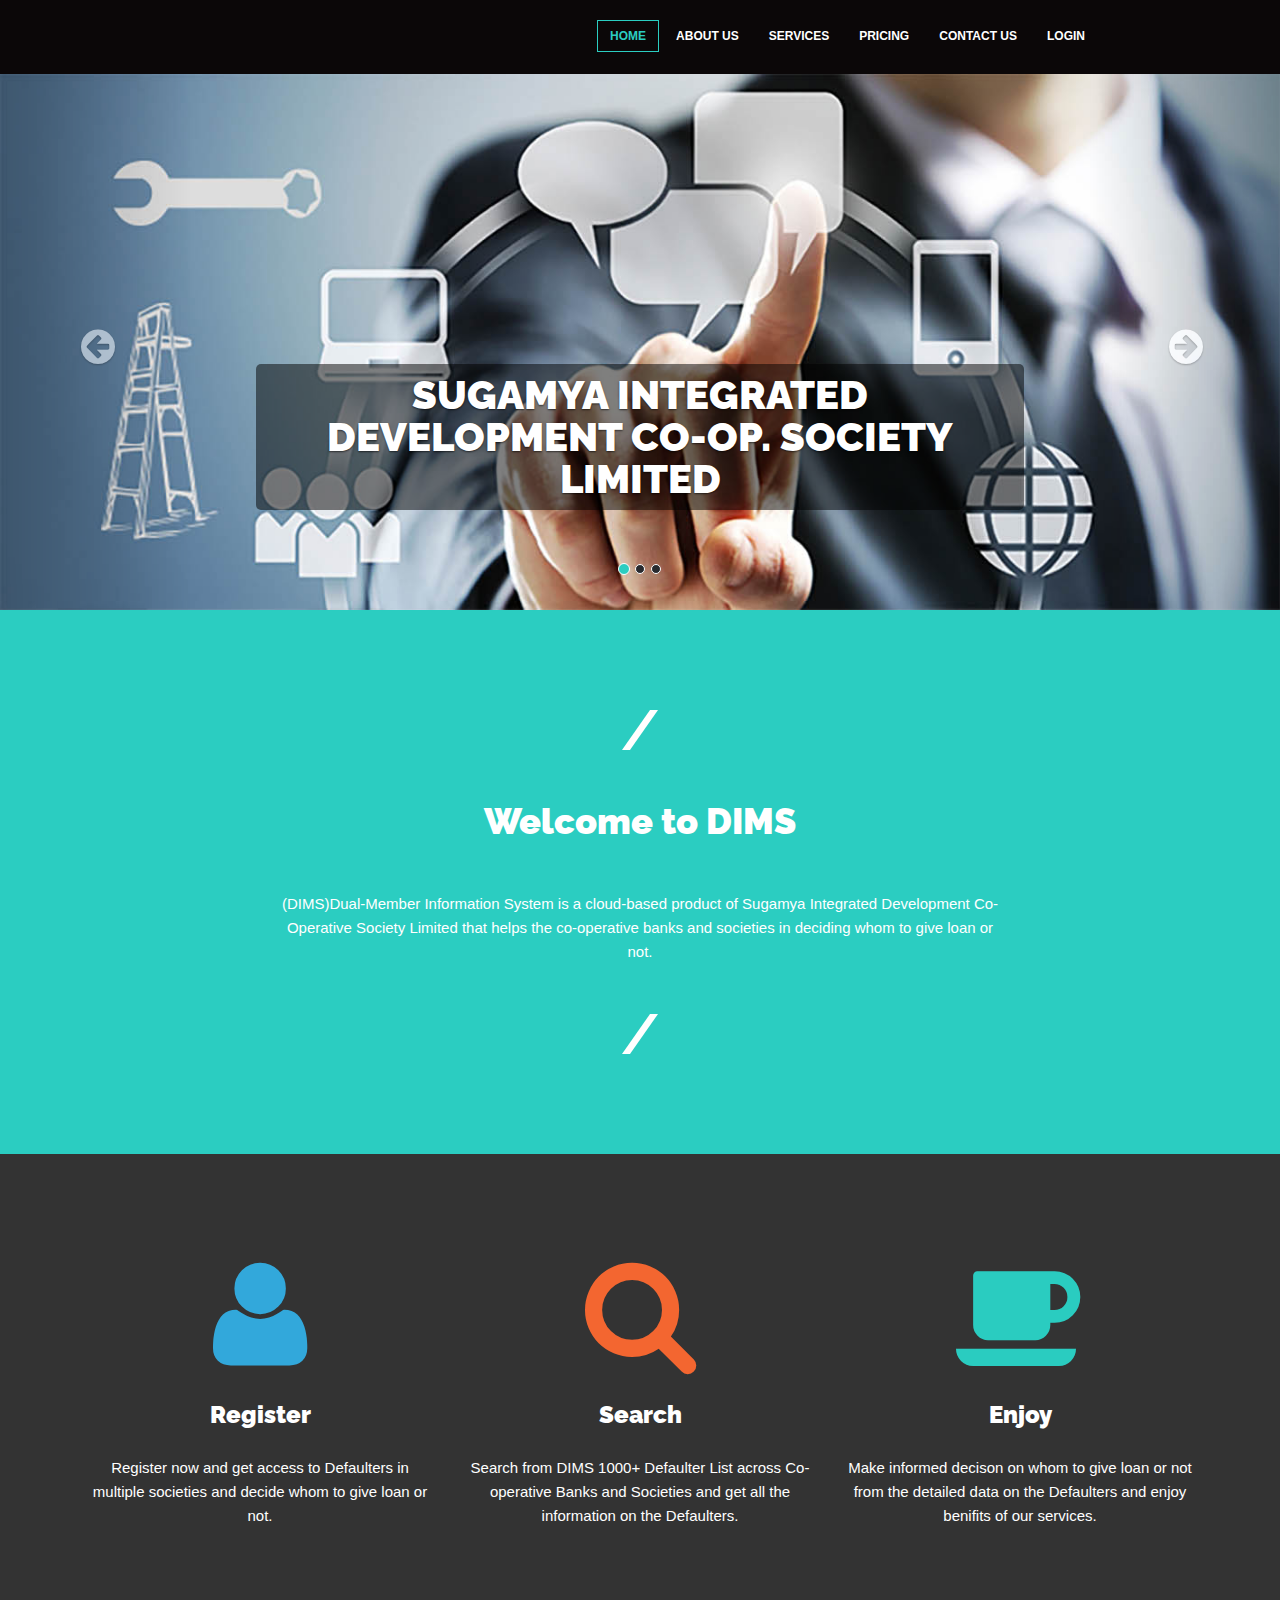
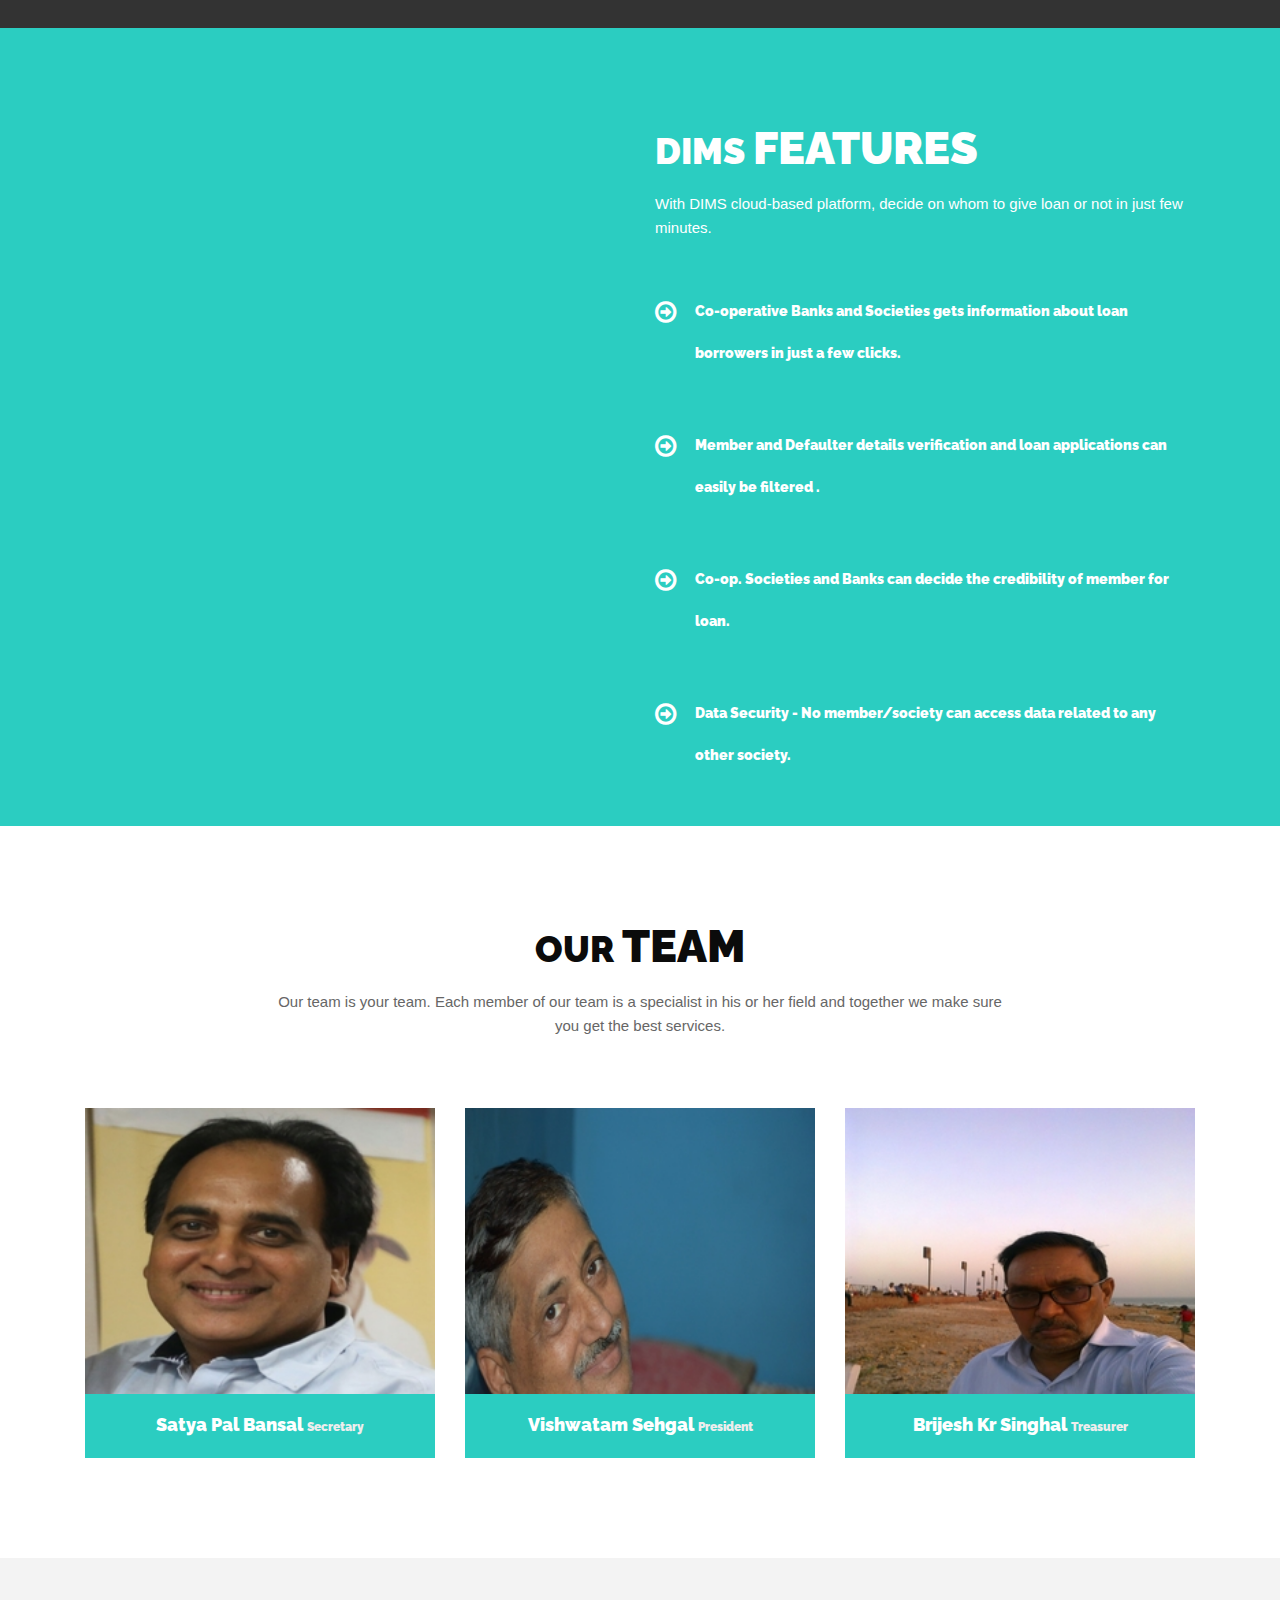
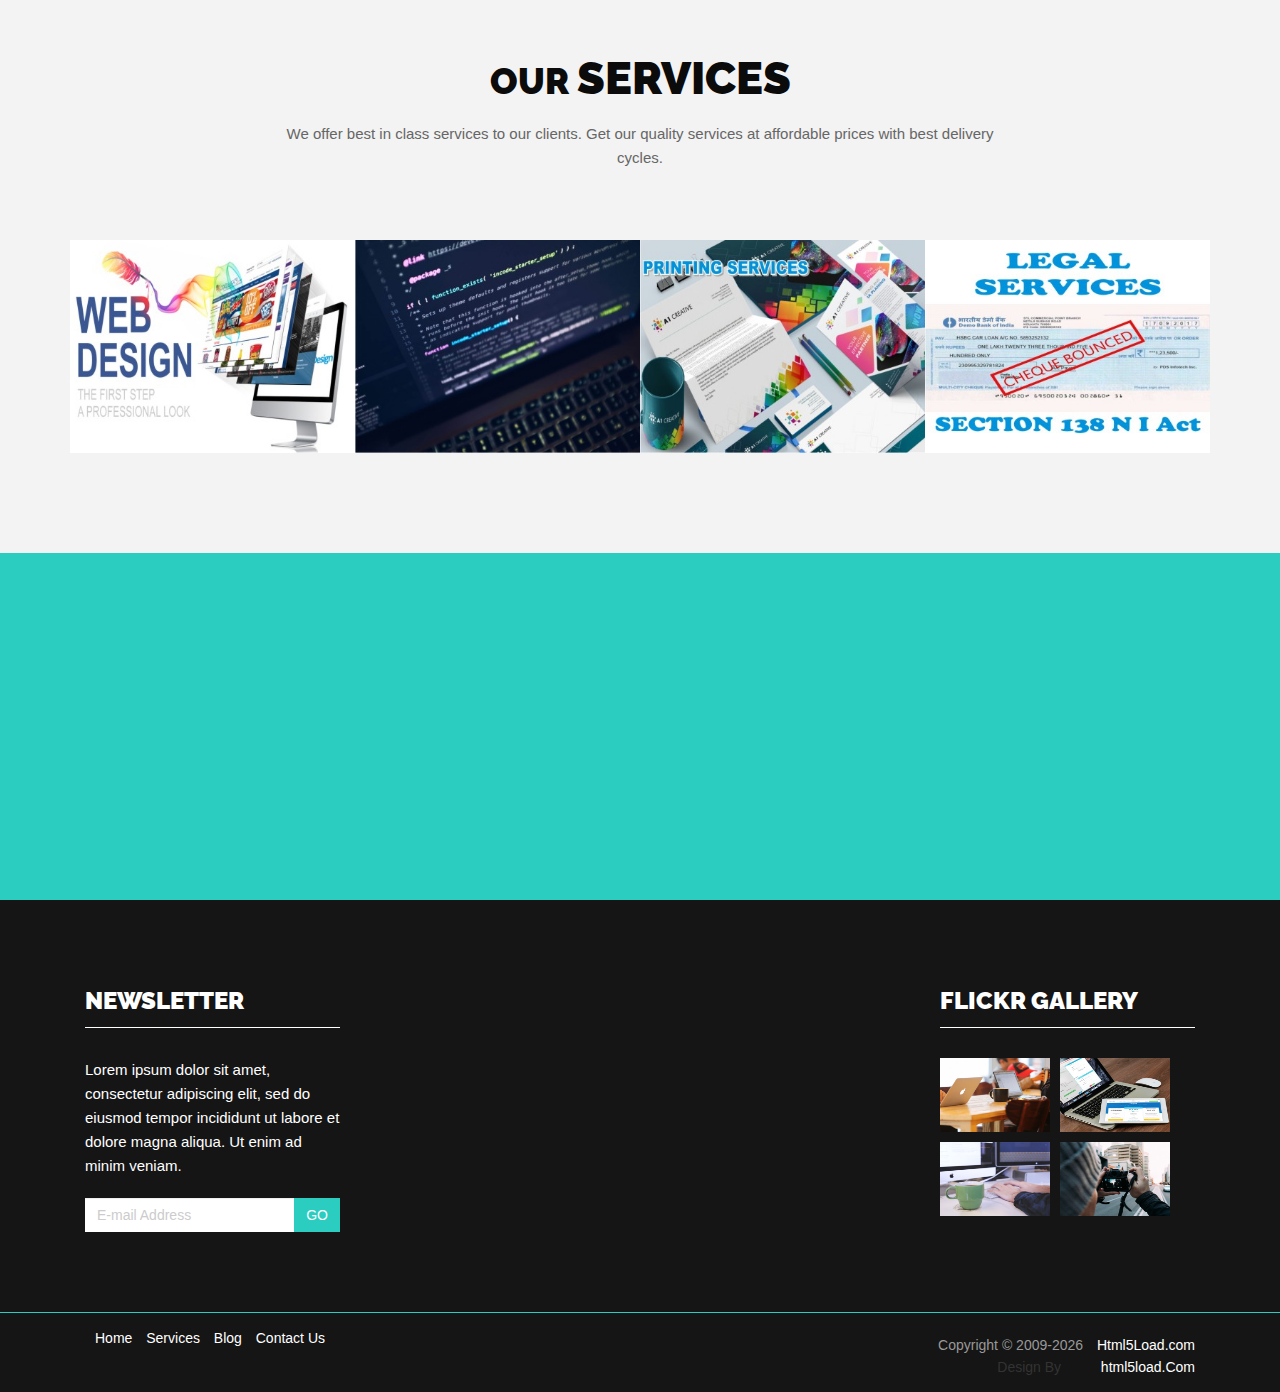
==== commit 7b506cd4: "Sugamya 2.0 added" ====
--- a/index.html
+++ b/index.html
@@ -1,763 +1,715 @@
 <!DOCTYPE html>
-<html>
-	<head>
-		<title>Sugamya</title>
-			<!-- Global site tag (gtag.js) - Google Analytics -->
-<script async src="https://www.googletagmanager.com/gtag/js?id=UA-126425377-1"></script>
-<script>
-  window.dataLayer = window.dataLayer || [];
-  function gtag(){dataLayer.push(arguments);}
-  gtag('js', new Date());
+<html lang="en">
+  <head>
+    <meta charset="utf-8">
+    <meta http-equiv="X-UA-Compatible" content="IE=edge">
+    <meta name="viewport" content="width=device-width, initial-scale=1">
+    <title> Sugamya | Dual-Member Information System</title>
+    
+    
+    <link rel="stylesheet" type="text/css" href="css/animation.css">
+ 
+    
+    <!-- Bootstrap -->
+    <link href="css/bootstrap.min.css" rel="stylesheet">
+    <link href="font-awesome/css/font-awesome.min.css" rel="stylesheet">
+    <link rel="stylesheet" type="text/css" href="style.css">
+	<link rel="stylesheet" type="text/css" href="responsive.css">
+   
+    
+  </head>
+  
+  <body>
+  
+  
+   <header class="wpm_header">
+   
+    	 <div class="container"> 
+         
+         		<div class="row">
+       
+            		<div class="col-sm-2"  data-uk-scrollspy="{cls:'uk-animation-slide-left', repeat: true}">
+                    
+                    	 <a  href="index.html"><img class="wpm_logo" src="images/logo/logo1.jpeg" alt=""></a>
+                    
+                    </div>
+            
+            		<div class="col-sm-9">
+            
+            			<nav class="navbar navbar-default wpm_navber">
+                            <!-- Brand and toggle get grouped for better mobile display -->
+                            <div class="navbar-header">
+                              <button type="button" class="navbar-toggle collapsed" data-toggle="collapse" data-target="#bs-example-navbar-collapse-1">
+                                <span class="sr-only">Toggle navigation</span>
+                                <span class="icon-bar"></span>
+                                <span class="icon-bar"></span>
+                                <span class="icon-bar"></span>
+                              </button>
+                             
+                            </div>
+                        
+                            <!-- Collect the nav links, forms, and other content for toggling -->
+                            <div class="collapse navbar-collapse" id="bs-example-navbar-collapse-1">
+                              
+ 
+                              <ul class="nav navbar-nav navbar-right wpm_menu"> 
 
-  gtag('config', 'UA-126425377-1');
-</script>
+                                <li class="active"><a href="index.html">Home</a></li>
+                                
+                                <!-- <li role="presentation" class="dropdown">
+                                  <a class="dropdown-toggle" data-toggle="dropdown" href="#" role="button" aria-expanded="false">
+                                     Pages <span class="caret"></span>
+                                  </a>
+                                  <ul class="dropdown-menu" role="menu">
+                                      <li><a href="about.html">About us</a></li>
+                                  </ul>
+                               </li> -->
+                                 
+                                <li><a href="about.html">About Us </a></li>
+                                <li><a href="service.html">Services</a></li>
+                                <li><a href="pricing.html">Pricing</a> </li>
+                                
+                                
+                                <!-- <li role="presentation" class="dropdown">
+                                  <a class="dropdown-toggle" data-toggle="dropdown" href="#" role="button" aria-expanded="false">
+                                     Blog <span class="caret"></span>
+                                  </a>
+                                  <ul class="dropdown-menu" role="menu">
+                                  	  <li><a href="blog.html">Blog Page</a></li>
+                                      <li><a href="blogarticle.html">Blog Article</a></li>
+                                  </ul>
+                               </li>
+                                 -->
+                                
+                                <li><a href="contact.html">Contact us</a> </li>
+								<li><a href=https://morning-chamber-08477.herokuapp.com/>Login</a> </li>
 
-		<!-- meta -->
-		<meta charset="UTF-8">
-	    <meta name="viewport" content="width=device-width, initial-scale=1">
+                                
+                              </ul>
+                            </div><!-- /.navbar-collapse -->
+                         </nav>	
+                
+                	</div>
+                    
+                    
+           
+           </div>
+       
+      </div>  
+         
+   </header>
+   
+   
+   
+   
+   <section class="wpm_slider_area">
+   
+                
+                		<div id="carousel-example-generic" class="carousel slide" data-ride="carousel">
+                              <!-- Indicators -->
+                              <ol class="carousel-indicators">
+                                <li data-target="#carousel-example-generic" data-slide-to="0" class="active"></li>
+                                <li data-target="#carousel-example-generic" data-slide-to="1"></li>
+                                <li data-target="#carousel-example-generic" data-slide-to="2"></li>
+                              </ol>
+                            
+                              <!-- Wrapper for slides -->
+                              <div class="carousel-inner" role="listbox">
+                              
+                                <div class="item active">
+                                
+                                  <img src="images/slider1/it.jpg" alt="...">
+                                  
+                                  <div class="carousel-caption">
+                                    <h1>Sugamya Integrated Development Co-Op. Society Limited</h1><br>
+                                   
+                                    
+                                  </div>
+                                </div>
+                                
+                                <div class="item">
+                                
+                                  <img src="images/slider1/7.png" alt="...">
+                                  
+                                  <div class="carousel-caption">
+                                    <h1>Sugamya Integrated Development Co-Op. Society Limited</h1><br>
+                                    
+                                  </div>
+                                </div>
+                                
+                                <div class="item">
+                                
+                                  <img src="images/slider1/Software1.png" alt="...">
+                                  
+                                  <div class="carousel-caption">
+                                    <h1>Sugamya Integrated Development Co-Op. Society Limited	</h1><br>
+                                    
+                                  </div>
+                                </div>
+                                
+                              </div>
+                            
+                              <!-- Controls -->
+                              <a class="left carousel-control" href="#carousel-example-generic" role="button" data-slide="prev">
+                                <span class="glyphicon glyphicon-chevron-left" aria-hidden="true"></span>
+                                <span class="sr-only">Previous</span>
+                              </a>
+                              <a class="right carousel-control" href="#carousel-example-generic" role="button" data-slide="next">
+                                <span class="glyphicon glyphicon-chevron-right" aria-hidden="true"></span>
+                                <span class="sr-only">Next</span>
+                              </a>
+                         </div>
+   
+   </section>
+   
+   
+   
+   <section class="wpm_welcome_area">
+   
+   		<div class="container">
+        
+        	<div class="row">
+            
+            	<div class="col-sm-2">
+                </div>
+            
+            	<div class="col-sm-8">
+                
+                	<div class="wpm_angle"></div>
+                
+                	<h1>Welcome to DIMS</h1>
+                    
+                    <p>(DIMS)Dual-Member Information System is a cloud-based product of Sugamya Integrated Development Co-Operative Society Limited that helps the co-operative banks and societies in deciding whom to give loan or not.</p>
+                    <div class="wpm_angle"></div>
+                
+                </div>
+                
+                <div class="col-sm-2">
+                </div>
+            
+            </div>
+        
+        </div>
+   
+   </section>
+   
+   
+   <section class="wpm_feature_area">
+   
+   <div class="wpm_opacity">
+   
+   		<div class="container">
+        
+        	<div class="row">
+            
+            	<div class="col-sm-4">
+                
+                	<i class="fa fa-user color1"></i>
+					<!--<i class="fa fa-coffee color1"></i>-->
+                    
+                    <h3>Register</h3>
+                    
+                    <p>Register now and get access to Defaulters in multiple societies and decide whom to give loan or not.</p>
+                
+                </div>
+                
+                <div class="col-sm-4">
+                     
+					<i class="fa fa-search color2"></i>
 
-	    <!-- css -->
-		<link rel="stylesheet" href="css/bootstrap.min.css">
-		<link rel="stylesheet" href="css/ionicons.min.css">
-		<link rel="stylesheet" href="css/font-awesome.min.css">
-		<link rel="stylesheet" href="css/owl.carousel.css">
-		<link rel="stylesheet" href="css/owl.theme.css">
-		<link rel="stylesheet" href="css/owl.transitions.css">
-	    <link rel="stylesheet" href="css/animate.css">
-	    <link rel="stylesheet" href="css/custom.css">
-
-	    <!-- js -->
-	    <script src="js/jquery.min.js"></script>
-	    <script src="js/bootstrap.min.js"></script>
-	    <script src="js/owl.carousel.min.js"></script>
-	    <script src="js/isotope.pkgd.min.js"></script>
-		<script src="js/script.js"></script>
-		<script src="js/wow.min.js"></script>
-		<script src="js/jquery.actual.min.js"></script>
-	</head>
-
-	<body>
-		<div id="wrapper">
-			<div id="overlay-1">
-				<section id= "navigation">
-					<nav class="navbar navbar-default navbar-fixed-top" role="navigation">
-	  					<div class="container-fluid">
-	    					<div class="navbar-header">
-	      						<button type="button" class="navbar-toggle" data-toggle="collapse" data-target="#bs-example-navbar-collapse-1">
-					        		<span class="ion-navicon"></span>
-					      		</button>
-								
-								<a class="navbar-brand" href="#"> <img src="\img\3.jpg" alt="Sugamya" style="height:50px;border:0"></a>
-							</div>
-	    					<div class="collapse navbar-collapse" id="bs-example-navbar-collapse-1">
-		      					<ul class="nav navbar-nav navbar-right" >
-		      						<li><a href="#about">About Us</a></li>
-		      						<li><a href="#features">Features</a></li>
-		      						<li><a href="#our_service">Service</a></li>
-		        					<li><a href="#team">Team</a></li>
-<!-- 		        					<li><a href="#portfolio">Portfolio</a></li>
- -->		        					<li><a href="#price_table">Pricing</a></li>
-		        					<!-- <li><a href="#testimonial">Testimonials</a></li> -->
-									<li><a href="#register">Registration</a></li>
-									<li><a href="http://18.224.90.79:3000">Login</a></li>
-		        					<li><a href="#contact">Contact us</a></li>
-							    </ul>
-	    					</div>	<!-- collapse navbar-collapse -->
-	  					</div>	<!-- container-fluid -->
-					</nav>	<!-- navbar -->
-				</section>	<!-- #navigation -->
-				<section id="starting">
-					<div class="text-center starting-text">
-						<h1 class="rene">Sugamya Integrated Development Co-Op. Society Limited</h1>
-						<h2>Welcomes You</h2>
-					</div>
-				</section>
-				<div id="bottom" class="bottom text-center">
-			        <a href="#about"><i class="ion-ios7-arrow-down"></i></a>
-			    </div>
-			</div><!-- overlay-1 -->
-		</div>	<!-- wrapper -->		
+                    <!--<i class="fa fa-camera color2"></i>-->
 			
-		<!-- About Us -->
-		<section id="about">
-			<div class="container">
-				<div class="row text-center" id="heading">
-					<div class="col-md-6 col-md-offset-3 wow animated zoomInDown" id="heading-text">
-						<h3>About Us</h3>
-	                	<p>We are here, Nothing to fear</p>
-	                	<hr class="full">
-	                	<br/>
-					</div>
-				</div>	<!-- row -->
-				<div class="row about-us-text">
-					<div class="col-md-8 col-md-offset-2">
-						<p class="text-center">
-							OUR AIM-The attainment of the highest possible level of  services and integration of cooperative societies and society at large through various modes of latest developments for the benefit of society as well as members thereto.
-						</br></br>
-							MICS(Multi Member and Credit Information System), A product of Sugamya Integrated Development Co-Operative Society Limited will help the co-operative societies in deciding whether to give loan to a particular person or not. Whenever any person will come to seek a loan, it can be known whether or not he/she is a member or loan-defaulter in any other society by entering his Aadhar, PAN and Phone Number. The amount of the outstanding loan along with his/her basic details will also be available on your Screen.</p>
-					</div>
-				</div>	<!-- row -->
-				<!-- row main_content -->
-			</div>	<!-- container -->
-		</section>	<!-- about us -->
-
-		<section id="features">
-			<div class="container">
-				<div class="row text-center" id="heading">
-					<div class="col-md-6 col-md-offset-3 wow animated zoomInDown" id="heading-text">
-						<h3>Features</h3>
-	                	<p>What you Get</p>
-	                	<hr class="full">
-	                	<br/>
-					</div>
-				</div>	<!-- row -->
-				<div class="row about-us-text">
-					<div class="col-md-8 col-md-offset-2">
-						<p class="text-center" >
-						
-						<ol style="list-style-type:square;font-size: 17px;font-family: 'Raleway', sans-serif;">
-						  <li><h5>SECURITY</h5>All the Data is Secured.</li>
-						  <li><h5>UNACCESSIBILITY</h5>Any Person/Society CANNOT Access DATA related to any other Society EXCEPT Defaulters.</li>
-						  <li><h5>NPA</h5>With the help of our Information, A Society can Reduce their NPA's.</li>
-						  <li><h5>KYC</h5>We provide a ONE-STOP Solution to All Key Metrics(Aadhaar, PAN etc.) related to a Defaulter.</li>
-						  <li><h5>FUTURE</h5>We Intent to Build a Healthy Loan Seeking Future.</li>
-						</ol>  
-
-						</p>
-					</div>
-				</div>	<!-- row -->
-				<!-- row main_content -->
-			</div>	<!-- container -->
-		</section>
-		
-		
-		<!-- Our service -->
-		<section id="our_service">
-			<div class="container">
-				<div class="row text-center" id= "heading">
-	        		<div class="col-md-6 col-md-offset-3 wow animated zoomInDown" id= "heading-text">
-	        			<h3>Our Services</h3>
-	                	<p>We are lucky to service people like you</p>
-	                	<hr class= "full">
-	                	<br/>
-	        		</div>
-		        </div>
-			    <div class="main_content">
-				    <div class="services">
-			        	<div class="row">
-			        		<div class="col-sm-4 service">
-			        			<div class="service-icon text-center">
-			        				<i class="fa fa-code fa-5x"></i>
-			        			</div>
-			        			<div class="about-service">
-			        				<h3 class="text-center">Computer Hardware</h3>
-			        				<!-- <p class="text-center">
-			        					Lorem ipsum dolor sit amet, consectetur adipisicing elit, sed do eiusmod
-			                       		tempor incididunt ut labore et dolore magna aliqua. Ut enim ad minim veniam,
-			                       		quis nostrud 
-			        				</p> -->
-			        			</div>
-			        		</div>	<!-- col-sm-4 -->
-			        		<div class="col-sm-4 service">
-			        			<div class="service-icon text-center">
-			        				<i class="fa fa-desktop fa-5x"></i>
-			        			</div>
-			        			<div class="about-service">
-			        				<h3 class="text-center">Website </br> Development</h3>
-			        				<!-- <p class="text-center">
-			        					Lorem ipsum dolor sit amet, consectetur adipisicing elit, sed do eiusmod
-			                       		tempor incididunt ut labore et dolore magna aliqua. Ut enim ad minim veniam,
-			                       		quis nostrud 
-			        				</p> -->
-			        			</div>
-			        		</div>	<!-- col-sm-4 -->
-			        		<div class="col-sm-4 service">
-			        			<div class="service-icon text-center">
-			        				<!-- <i class="fa fa-th fa-5x"></i> -->
-									<i class="fa fa-users " style="color:#8c808a"></i>
-			        			</div>
-			        			<div class="about-service">
-			        				<h3 class="text-center">Arbitration Consultancy</h3>
-			        				<!-- <p class="text-center">
-			        					Lorem ipsum dolor sit amet, consectetur adipisicing elit, sed do eiusmod
-			                       		tempor incididunt ut labore et dolore magna aliqua. Ut enim ad minim veniam,
-			                       		quis nostrud 
-			        				</p> -->
-			        			</div>
-			        		</div>	<!-- col-sm-4 -->
-			        	</div>	<!-- row -->
-			        	<div class="row">
-			        		<div class="col-sm-4 service">
-			        			<div class="service-icon text-center">
-			        				<i class="fa fa-print fa-5x"></i>
-			        			</div>
-			        			<div class="about-service">
-			        				<h3 class="text-center">Printing Works</h3>
-			        				<!-- <p class="text-center">
-			        					Lorem ipsum dolor sit amet, consectetur adipisicing elit, sed do eiusmod
-			                       		tempor incididunt ut labore et dolore magna aliqua. Ut enim ad minim veniam,
-			                       		quis nostrud 
-			        				</p> -->
-			        			</div>
-			        		</div>	<!-- col-sm-4 -->
-			        		<div class="col-sm-4 service">
-			        			<div class="service-icon text-center">
-			        				<i class="fa fa-lightbulb-o fa-5x"></i>
-			        			</div>
-			        			<div class="about-service">
-			        				<h3 class="text-center">Legal Services</h3>
-			        				<!-- <p class="text-center">
-			        					Lorem ipsum dolor sit amet, consectetur adipisicing elit, sed do eiusmod
-			                       		tempor incididunt ut labore et dolore magna aliqua. Ut enim ad minim veniam,
-			                       		quis nostrud 
-			        				</p> -->
-			        			</div>
-			        		</div>	<!-- col-sm-4 -->
-			        		<div class="col-sm-4 service">
-			        			<div class="service-icon text-center">
-			        				<i class="fa fa-stack-overflow fa-5x"></i>
-			        			</div>
-			        			<div class="about-service">
-			        				<h3 class="text-center">Support</h3>
-			        				<!-- <p class="text-center">
-			        					Lorem ipsum dolor sit amet, consectetur adipisicing elit, sed do eiusmod
-			                       		tempor incididunt ut labore et dolore magna aliqua. Ut enim ad minim veniam,
-			                       		quis nostrud 
-			        				</p> -->
-			        			</div>
-			        		</div>	<!-- col-sm-4 -->
-			        	</div>	<!-- row -->
-					</div>	<!-- services -->
-				</div>	<!-- main_content -->
-			</div>	<!-- container -->
-		</section>	<!-- our_service -->
-
-		<!-- Our Team -->
-	    <section id="team">
-	    	<div class="container">
-		    	<div class="team-members">
-		    		<div class="row text-center" id="heading">
-		    			<div class="col-md-6 col-md-offset-3 wow animated zoomInDown" id="heading-text">
-		        			<h3>Our Team</h3>
-		                	<p>We can satisfy your demand</p>
-		                	<hr class="full">
-		                	<br/>
-		        		</div>
-		    		</div>
-			    	<div class="row main_content">
-				    	<div class="col-md-4 col-sm-6 text-center">
-				    		<div class="row wow animated zoomIn" data-wow-delay="0.1s">
-				    			<div class="col-md-8 col-md-offset-2">
-				    				<img class="img-circle img-responsive center-block" src="img/sp1.jpg" alt="Satya Pal Bansal">
-				    			</div>
-				    		</div>
-				        	<h4 class="wow animated fadeInUp" data-wow-delay= "0.2s">Satya Pal Bansal</h4>
-				        	<p class= "member-title wow animated fadeIn" data-wow-delay= "0.3s">Secretary</p>
-				        	<!-- <p class= "team-member-description wow animated fadeIn" data-wow-delay= "0.4s">Donec sed odio dui. Etiam porta sem malesuada magna mollis euismod. Nullam id dolor id nibh ultricies vehicula ut id elit. Morbi leo risus, porta ac consectetur ac, vestibulum at eros. Praesent commodo cursus magna hifd.</p>
-				        	 --><div class= "row text-center wow animated fadeInDown" data-wow-delay= "0.5s">
-				        		<div class= "team-member-contact">
-				        		<!-- 	<a href="#" data-toggle="tooltip" title="Contact with Twitter" class= "team-twitter">
-				        				<i class="fa fa-twitter"></i>
-				        			</a>
-				        		 -->
-				        												
-									<a href="https://www.facebook.com/profile.php?id=100011362667689" data-toggle="tooltip" title="Contact with Facebook" class= "team-facebook" target="_blank">
-				        				<i class="fa fa-facebook"></i>
-				        			</a>
-				        		
-				        			<!-- <a href="#" data-toggle="tooltip" title="Contact with Google-plus"class= "team-google-plus">
-				        				<i class="fa fa-google-plus"></i>
-				        			</a> -->
-				        		</div>	
-				        	</div>
-				    	</div>	<!-- col-md-4 -->
-				    	<div class="col-md-4 col-sm-6 text-center">
-				    		<div class= "row wow animated zoomIn" data-wow-delay="0.6s">
-				    			<div class= "col-md-8 col-md-offset-2">
-				    				<img class="img-circle img-responsive center-block" src="img/sehgal.jpg" alt= "Vishwatam Sehgal" >
-				    			</div>
-				    		</div>
-				        	<h4 class= "wow animated fadeInUp" data-wow-delay= "0.7s">Vishwatam Sehgal</h4>
-				        	<p class= "member-title wow animated fadeIn" data-wow-delay= "0.8s">President</p>
-				        	<!-- <p class= "team-member-description wow animated fadeIn" data-wow-delay= "0.9s">Duis mollis, est non commodo luctus, nisi erat porttitor ligula, eget lacinia odio sem nec elit. Cras mattis consectetur purus sit amet fermentum. Fusce dapibus, tellus ac cursus commodo, tortor mauris condimentum nibh.</p>
-				         -->	<div class= "row text-center wow animated fadeInDown" data-wow-delay= "0.5s">	
-				        		<div class= "team-member-contact">
-				        			<!-- <a href="#" data-toggle="tooltip" title="Contact with Twitter" class= "team-twitter">
-				        				<i class="fa fa-twitter"></i>
-				        			</a> -->
-				        			
-									<a href="https://www.facebook.com/vishwatam.sehgal" data-toggle="tooltip" title="Contact with Facebook" class= "team-facebook" target="_blank">
-				        				<i class="fa fa-facebook"></i>
-				        			</a>
-									
-				        			<!-- <a href="#" data-toggle="tooltip" title="Contact with Google-plus"class= "team-google-plus">
-				        				<i class="fa fa-google-plus"></i>
-				        			</a> -->
-				        		</div>
-				        	</div>
-				    	</div>	<!-- col-md-4 -->
-				    	<div class="col-md-4 col-sm-6 text-center">
-				    		<div class= "row wow animated zoomIn" data-wow-delay="1.1s">
-				    			<div class="col-md-8 col-md-offset-2">
-				    				<img class="img-circle img-responsive center-block" src="img/singhal.jpg" alt= "Brijesh Kumar Singhal" >
-				    			</div>
-				    		</div>
-				        	<h4 class="wow animated fadeInUp" data-wow-delay= "1.2s">Brijesh Kr Singhal</h4>
-				        	<p class= "member-title wow animated fadeIn" data-wow-delay= "1.3s">Treasurer</p>
-				        	<!-- <p class= "team-member-description wow animated fadeIn" data-wow-delay= "1.4s">Donec sed odio dui. Cras justo odio, dapibus ac facilisis in, egestas eget quam. Vestibulum id ligula porta felis euismod semper. Fusce dapibus, tellus ac cursus commodo, tortor mauris condimentum nibh, ut fermentum.</p>
-				         -->	<div class= "row text-center wow animated fadeInDown" data-wow-delay= "0.5s">	
-				        		<div class= "team-member-contact">
-				        			
-				        		
-				        			<!-- <a href="#" data-toggle="tooltip" title="Contact with Twitter" class= "team-twitter">
-				        				<i class="fa fa-twitter"></i>
-				        			</a>
-				        		 -->
-								 
-								 <a href="https://www.facebook.com/profile.php?id=100012178446764" data-toggle="tooltip" title="Contact with Facebook" class= "team-facebook" target="_blank">
-				        				<i class="fa fa-facebook"></i>
-				        			</a>
-								 
-				        			<!-- <a href="#" data-toggle="tooltip" title="Contact with Google-plus"class= "team-google-plus">
-				        				<i class="fa fa-google-plus"></i>
-				        			</a> -->
-				        		</div>
-				        	</div>
-				      	</div>	<!-- col-md-4 -->
-						
-						
-						
-						<div class="col-md-4 col-sm-6 text-center">
-				    		<div class= "row wow animated zoomIn" data-wow-delay="0.6s">
-				    			<div class= "col-md-8 col-md-offset-2">
-				    				<img class="img-circle img-responsive center-block" src="img/geet.jpg" alt= "Geet Sehgal" >
-				    			</div>
-				    		</div>
-				        	<h4 class= "wow animated fadeInUp" data-wow-delay= "0.7s">Geet Sehgal</h4>
-				        	<p class= "member-title wow animated fadeIn" data-wow-delay= "0.8s">Digital Marketing</p>
-				        	<!-- <p class= "team-member-description wow animated fadeIn" data-wow-delay= "0.9s">Duis mollis, est non commodo luctus, nisi erat porttitor ligula, eget lacinia odio sem nec elit. Cras mattis consectetur purus sit amet fermentum. Fusce dapibus, tellus ac cursus commodo, tortor mauris condimentum nibh.</p>
-				         -->	<div class= "row text-center wow animated fadeInDown" data-wow-delay= "0.5s">	
-				        		<div class= "team-member-contact">
-				        			<!-- <a href="#" data-toggle="tooltip" title="Contact with Twitter" class= "team-twitter">
-				        				<i class="fa fa-twitter"></i>
-				        			</a> -->
-				        			
-									<a href="https://www.facebook.com/geet.sehgal.773" data-toggle="tooltip" title="Contact with Facebook" class= "team-facebook" target="_blank">
-				        				<i class="fa fa-facebook"></i>
-				        			</a>
-									
-				        			<!-- <a href="#" data-toggle="tooltip" title="Contact with Google-plus"class= "team-google-plus">
-				        				<i class="fa fa-google-plus"></i>
-				        			</a> -->
-				        		</div>
-				        	</div>
-				    	</div>
-						
-						
-						<div class="col-md-4 col-sm-6 text-center">
-				    		<div class= "row wow animated zoomIn" data-wow-delay="0.6s">
-				    			<div class= "col-md-8 col-md-offset-2">
-				    				<img class="img-circle img-responsive center-block" src="img/charan.jpg" alt= "Charan Bansal" >
-				    			</div>
-				    		</div>
-				        	<h4 class= "wow animated fadeInUp" data-wow-delay= "0.7s">Charan Bansal</h4>
-				        	<p class= "member-title wow animated fadeIn" data-wow-delay= "0.8s">Product</p>
-				        	<!-- <p class= "team-member-description wow animated fadeIn" data-wow-delay= "0.9s">Duis mollis, est non commodo luctus, nisi erat porttitor ligula, eget lacinia odio sem nec elit. Cras mattis consectetur purus sit amet fermentum. Fusce dapibus, tellus ac cursus commodo, tortor mauris condimentum nibh.</p>
-				         -->	<div class= "row text-center wow animated fadeInDown" data-wow-delay= "0.5s">	
-				        		<div class= "team-member-contact">
-				        			<!-- <a href="#" data-toggle="tooltip" title="Contact with Twitter" class= "team-twitter">
-				        				<i class="fa fa-twitter"></i>
-				        			</a> -->
-				        			
-									<a href="https://www.facebook.com/charanbansal" data-toggle="tooltip" title="Contact with Facebook" class= "team-facebook" target="_blank">
-				        				<i class="fa fa-facebook"></i>
-				        			</a>
-									
-				        			<!-- <a href="#" data-toggle="tooltip" title="Contact with Google-plus"class= "team-google-plus">
-				        				<i class="fa fa-google-plus"></i>
-				        			</a> -->
-				        		</div>
-				        	</div>
-				    	</div>
-						
-						
-						
-						
-			    	</div> <!-- row main_content -->
-			    </div>	<!-- team-members -->
-			</div>	<!-- container -->
-	    </section>	<!-- team -->
-
-		<!-- Portfolio -->
-	<!--     <section id="portfolio">
-	    	<div class="container">
-	    		<div class="row text-center" id="heading">
-	    			<div class="col-md-6 col-md-offset-3 wow animated zoomInDown" id="heading-text">
-	        			<h3>Our Works</h3>
-	                	<p>Take a look, Taste our cook</p>
-	                	<hr class= "full">
-	                	<br/>
-	        		</div>
-	    		</div>
-	    		<div class="main_content">
-		    		<div class="row port">
-		    			<div class="col-md-8 col-md-offset-2 text-center button-group" id="filters">
-		    				<button type="button" class="btn btn-default is-checked" data-filter="*">All</button>
-		    				<button type="button" class="btn btn-default" data-filter=".web">Web Design</button>
-		    				<button type="button" class="btn btn-default" data-filter=".game">Game</button>
-		    				<button type="button" class="btn btn-default" data-filter=".app">App</button>
-		    			</div>
-		    		</div>	<!-- row -->
-		    		<!-- <div class="row">
-		    			<div class="isotope" id="port-items">
-		    				<div class="col-md-4 col-sm-6 col-xs-6 element-item web" data-category="web">
-		    					<img class="img-responsive" src="img/web-design-1.jpg" >
-		    				</div>
-		    				<div class="col-md-4 col-sm-6 col-xs-6 element-item game" data-category="game">
-		    					<img class="img-responsive" src="img/game-2.jpg">
-		    				</div>
-		    				<div class="col-md-4 col-sm-6 col-xs-6 element-item app" data-category="app">
-		    					<img class="img-responsive" src="img/app-1.jpg">
-		    				</div>
-		    				<div class="col-md-4 col-sm-6 col-xs-6 element-item web" data-category="web">
-		    					<img class="img-responsive" src="img/web-design-2.jpg">
-		    				</div>
-		    				<div class="col-md-4 col-sm-6 col-xs-6 element-item game" data-category="game">
-		    					<img class="img-responsive" src="img/game-1.jpg">
-		    				</div>
-		    				<div class="col-md-4 col-sm-6 col-xs-6 element-item app" data-category="app">
-		    					<img class="img-responsive" src="img/app-2.jpg">
-		    				</div>
-		    				<div class="col-md-4 col-sm-6 col-xs-6 element-item web" data-category="web">
-		    					<img class="img-responsive" src="img/web-design-3.jpg">
-		    				</div>
-		    				<div class="col-md-4 col-sm-6 col-xs-6 element-item game" data-category="game">
-		    					<img class="img-responsive" src="img/game-3.jpg">
-		    				</div>
-		    				<div class="col-md-4 col-sm-6 col-xs-6 element-item app" data-category="app">
-		    					<img class="img-responsive" src="img/app-3.jpg">
-		    				</div>
-		    			</div>	<!-- isotope -->
-		    		<!-- </div>	
-	    		</div>	
-	    	</div>	
-	    </section> -->
-		
-		<!-- Price-Table -->
-	    <section id="price_table">
-	    	<div class="container">
-	    		<div class="row text-center" id="heading">
-	    			<div class="col-md-6 col-md-offset-3 wow animated zoomInDown" id="heading-text">
-	        			<h3>Pricing</h3>
-	                	<p>So flexible, More comfortable</p>
-	                	<hr class="full">
-	                	<br/>
-	        		</div>
-	    		</div>	<!-- row -->
-	    		<div class="row main_content">
-	    			<ul class="price-table-chart">
-                      <li>
-		                    <!-- <a href="#">
-		                        <strong>Free</strong>
-		                        <span class="price_table-description">1 Website</span> 
-		                        <span class="price_table-description">1 Year Updates</span> 
-		                        <span class="price_table-description">No Email Support</span>
-		                        <big class="price_table-price">$0</big>
-		                        <span class="price_table-button">Buy Now</span>
-		                    </a> -->
-		                </li> 
-		            
-		                <li>
-		                    <a href="#register">
-		                        <strong>1 week Free Trial</strong>
-								<span class="price_table-description">Upto 31st October, 2019</span>
-								<span class="price_table-description">after Registration</span>
-
-								<!-- 		                        <span class="price_table-description">1 Month Free Trial</span> 
- -->		
-								
-								<span class="price_table-description">Unlimited Searches*</span> 
-		                        <span class="price_table-description">Access to All Features*</span>
-		                        <big class="price_table-price"></big>
-		                        <span class="price_table-button">Register Now</span>
-		                    </a>
-		                </li>
-		            
-		               <li>
-		                    <!-- <a href="#">
-		                        <strong>Premium</strong>
-		                        <span class="price_table-description">Unlimited Websites</span> 
-		                        <span class="price_table-description">Lifetime Updates</span> 
-		                        <span class="price_table-description">Lifetime Email Support</span>
-		                        <big class="price_table-price">$190</big>
-		                        <span class="price_table-button">Buy Now</span>
-		                    </a> -->
-		                </li> 
-		            </ul>
-	    		</div>	<!-- row main_content -->
-	    	</div>	<!-- container -->
-	    </section>	<!-- price_table -->
-
-		<!-- Blog -->
-	    	<!-- blog -->
-
-		<!-- Clients -->
-<!-- 	    <section id= "testimonial">
-	    	<div class= "container">
-	    		<div class= "row text-center" id= "heading">
-	    			<div class= "bg-image col-md-12">
-	    				<div class= "col-md-6 col-md-offset-3 wow animated zoomInDown" id= "heading-text">
-		        			<h3>Testimonials</h3>
-		                	<p>Their satisfication, Our inspiration.</p>
-		                	<hr class= "full">
-		                	<br/>
-		        		</div>
-	    			</div>
-	    		</div>
-	    		<div class= "row main_content">
-	    			<div class= "col-md-6 col-md-offset-3">
-	    				<div id="client-speech" class="owl-carousel owl-theme">
-							<div class="item">
-								<div class= "row">
-									<div class= "col-md-6 col-md-offset-3">
-										<img class= "img-circle img-responsive center-block" src="img/client1.png">
-									</div>	
-									<div class= "col-md-12">
-										<p class= "client-comment text-center">
-											When you form a team, why do you try to form a team? Because teamwork builds trust and trust builds speed.
-										</p>
-									</div>
-								</div>
-								<div class= "row text-center">
-									<p class= "client-name text-center"> ----- Noona Nuengthida Sophon</p>
-								</div>
-							</div>
-							<div class="item">
-								<div class= "row">
-									<div class= "col-md-6 col-md-offset-3">
-										<img class= "img-circle img-responsive center-block" src="img/client2.jpg">
-									</div>
-									<div class= "col-md-12">
-										<p class= "client-comment text-center">
-											I am constantly being asked about individuals.&nbsp;The only way to win is as a team. Football is not about one or two or three star players.
-										</p>
-									</div>
-								</div>
-								<div class= "row text-center">
-									<p class= "client-name">-----Md. Aminul Islam Bhuiyan</p>
-								</div>
-							</div>
-							<div class="item">
-								<div class= "row">
-									<div class= "col-md-6 col-md-offset-3">
-										<img class= "img-circle img-responsive center-block" src="img/client3.png">
-									</div>
-									<div class= "col-md-12">
-										<p class= "client-comment text-center">
-											Individual commitment to a group effort- that is what makes a team work, a company work, a society work, a civilisation work.
-										</p>
-									</div>
-								</div>
-								<div class= "row text-center">
-									<p class= "client-name">-----  Jenifar Pink</p>
-								</div>
-							</div>
-						</div>
-	    			</div>
-	    		</div>
-	    	</div>	
-	    </section>	 --><!-- clients -->
-
-		
-		<section id="register">
-			<div class="container">
-				<div class="row text-center" id="heading">
-					<div class="col-md-6 col-md-offset-3 wow animated zoomInDown" id="heading-text">
-						<h3>Registration</h3>
-	                	<p>Join the Force</p>
-	                	<hr class="full">
-					</div>
-				</div>	<!-- row -->
-				<div class="row about-us-text">
-					<div class="col-md-8 col-md-offset-2">
-						<p class="text-center" >
-						
-						<ol style="list-style-type:square;font-size: 17px;font-family: 'Raleway', sans-serif;">
-						  <li><h5>REGISTER TO USE THE PLATFORM</h5>Send an Email to 'sugamyasociety@gmail.com' with Name of Society and Phone Number to Register.</li>
-						  <li><h5>MAKE PAYMENT</h5>We'll Send you all the Details regarding Payment for an Individual to Make Payment. </li>
-						  <li><h5>ENJOY OUR SERVICES</h5>As Soon As the payment Hits our Account, you can Start Enjoying are Services. </li>
-						 </ol>  
-
-						</p>
-					</div>
-				</div>	<!-- row -->
-				<!-- row main_content -->
-			</div>	<!-- container -->
-		</section>
-		
-		
-		
-		
-		
-		<!-- contact -->
-	    <section id= "contact">
-	    	<div class= "container">
-				<div class="row text-center" id= "heading">
-					<div class= "bg-image">
-						<div class= "col-lg-6 col-lg-offset-3 share-text wow animated zoomInDown" id= "heading-text">
-							<h3 class= "text-center">Stay Connected</h3>
-		                	<p>We want to connect people like you.</p>
-		                	<hr class= "full">
-		                	<br/>
-						</div>
-					</div>
-				</div>
-				<div class= "row text-center main_content">
-				
-				
-					<div class="row">
-			        		<div class="col-sm-4 service">
-			        			<div class="service-icon text-center">
-<!-- 			        				<i class="fa fa-code fa-5x"></i>
- -->			        			</div>
-			        			<div class="about-service">
-			        				<!-- <h3 class="text-center">Software Development</h3> -->
-			        				<!-- <p class="text-center">
-			        					Lorem ipsum dolor sit amet, consectetur adipisicing elit, sed do eiusmod
-			                       		tempor incididunt ut labore et dolore magna aliqua. Ut enim ad minim veniam,
-			                       		quis nostrud 
-			        				</p> -->
-			        			</div>
-			        		</div>	<!-- col-sm-4 -->
-			        		<div class="col-sm-4 service">
-			        			<div class="service-icon text-center">
-			        				<i class="fa fa-whatsapp fa-5x"></i>
-			        			</div>
-			        			<div class="about-service">
-			        				<h3 class="text-center">Call/WhatsApp</br> <a href="tel:+919212701596">+91-9212701596</a></h3>
-			        				<p class="text-center">
-			        					Drop a word: <a href="mailto:sugamyasociety@gmail.com"><h2>sugamyasociety@gmail.com</h2></a>
-										</br>
-										 G 3/65, Model Town 3, Delhi 110009
-			        				</p>
-			        			</div>
-			        		</div>	<!-- col-sm-4 -->
-			        		<div class="col-sm-4 service">
-			        			<div class="service-icon text-center">
-			        				<!-- <i class="fa fa-th fa-5x"></i> -->
-									<!-- <i class="fa fa-users " style="color:#8c808a"></i> -->
-			        			</div>
-			        			<div class="about-service">
-			        				<!-- <h3 class="text-center">Arbitation Consultancy</h3> -->
-			        				<!-- <p class="text-center">
-			        					Lorem ipsum dolor sit amet, consectetur adipisicing elit, sed do eiusmod
-			                       		tempor incididunt ut labore et dolore magna aliqua. Ut enim ad minim veniam,
-			                       		quis nostrud 
-			        				</p> -->
-			        			</div>
-			        		</div>	<!-- col-sm-4 -->
-			        	</div>
-						
-						
-						
-						
-				</div>
-				<!--div class= "row">
-					<div class= "col-md-6 col-md-offset-3 text-center">
-						<ul class="socials-icons">
-							<li>
-								<a href="#" data-toggle="tooltip" title="Share in Facebook" class="facebook"><i class="fa fa-facebook"></i></a>
-							</li>
-							<li>
-								<a href="#" data-toggle="tooltip" title="Share in Twitter" class="twitter"><i class="fa fa-twitter"></i></a>
-							</li>
-							<li>
-								<a href="#" data-toggle="tooltip" title="Share in Google +" class="google-plus"><i class="fa fa-google-plus"></i></a>
-							</li>
-							<li>
-								<a href="#" data-toggle="tooltip" title="Share in Instagram" class="instagram"><i class="fa fa-instagram"></i></a>
-							</li>
-							<li>
-								<a href="#" data-toggle="tooltip" title="Share in Pinterest" class="pinterest"><i class="fa fa-pinterest"></i></a>
-							</li>
-							<li>
-								<a href="#" data-toggle="tooltip" title="Connect with Skype" class="skype"><i class="fa fa-skype"></i></a>
-							</li>
-						</ul>
-					</div>
-				</div-->
-			</div>
-	    </section>	<!-- contacts --> 
-			
-		<!-- footer -->
-		<section id= "footer" class= "main-footer">
-			<div class= "row">
-				<div class= "logo text-center">
-					<h1>Sugamya</h1>
-				</div>
-			</div>
-			<div class= "row">
-				<div class= "copyright text-center">
-<!-- 					<p> © <Name> and Developed by <a href=""><span class= "theme">Name</span></a></p>
- -->					<p> Integrated Development Co-Op. Society Limited</p>
-				</div>
-			</div>
-		</section><!-- footer -->
-
-		<!-- js -->
-		<script>
-			$(document).ready(function() {
-  				$("#client-speech").owlCarousel({
-  					autoPlay: 3000,
-      				navigation : false, // Show next and prev buttons
-      				slideSpeed : 700,
-      				paginationSpeed : 1000,
-      				singleItem:true
-  				});
-			});
-		</script>
-		<script>
- 			new WOW().init();
-		</script>
-		<script>
-			$( function() {
-				  // init Isotope
-			  	var $container = $('.isotope').isotope
-			  	({
-				    itemSelector: '.element-item',
-				    layoutMode: 'fitRows'
-			  	});
-
-
-  				// bind filter button click
-  				$('#filters').on( 'click', 'button', function() 
-  				{
-				    var filterValue = $( this ).attr('data-filter');
-				    // use filterFn if matches value
-				    $container.isotope({ filter: filterValue });
-				 });
+                    
+                    
+                    <h3>Search</h3>
+                    
+                    <p>Search from DIMS 1000+ Defaulter List across Co-operative Banks and Societies and get all the information on the Defaulters. </p>
+                
+                </div>
+                
+                
+                <div class="col-sm-4">
+                		<i class="fa fa-coffee color3"></i>
+<!--                 	<i class="fa fa-pencil-square-o color3"></i>
+ -->                    
+                    <h3>Enjoy</h3>
+                    
+                    <p>Make informed decison on whom to give loan or not from the detailed data on the Defaulters and enjoy benifits of our services.</p>
+                
+                </div>
+            
+            </div>
+        
+        </div>
+        
+     </div>   
+   
+   </section>
+   
+   
+   <section class="wpm_about_area">
+   
+   		<div class="container">
+            
+            <div class="row">
+            
+            	<div class="col-sm-6 " data-uk-scrollspy="{cls:'uk-animation-slide-left', repeat: true}">
+                
+                	<img src="images/6.jpg">
+                
+                </div>
+                
+                <div class="col-sm-6">
+                
+                	<h2>DIMS <span class="wpm_bold">features</span> </h2>
+                    
+                    <p>With DIMS cloud-based platform, decide on whom to give loan or not in just few minutes.</p>
+                    
+                    <ul class="list-group">
+                      <li class="list-group-item">
+                      	 <i class="fa fa-arrow-circle-o-right"></i>
+                         
+                         <h5>Co-operative Banks and Societies gets information about loan borrowers in just a few clicks.</h5>
+                      
+<!--                      	<p> Lorem Ipsum is simply dummy text of the printing and typesetting industry. Lorem Ipsum has been the industry.<p>
+ -->                     
+                      </li>
+                      
+                      <li class="list-group-item">
+                      	 <i class="fa fa-arrow-circle-o-right"></i>
+                         
+                         <h5>Member and Defaulter details verification and loan applications can easily be filtered	.</h5>
+                      
+<!--                      	<p> Lorem Ipsum is simply dummy text of the printing and typesetting industry. Lorem Ipsum has been the industry.<p>
+ -->                     
+                      </li>
+                      
+                      <li class="list-group-item">
+                      	 <i class="fa fa-arrow-circle-o-right"></i>
+                         
+                         <h5>Co-op. Societies and Banks can decide the credibility of member for loan.</h5>
+                      
+<!--                      	<p> Lorem Ipsum is simply dummy text of the printing and typesetting industry. Lorem Ipsum has been the industry.<p>
+ -->                     
+                      </li>
+                      
+                      <li class="list-group-item">
+                      	 <i class="fa fa-arrow-circle-o-right"></i>
+                         
+                         <h5>Data Security - No member/society can access data related to any other society.</h5>
+                      
+                 
+                      </li>
+                      
+                      
+                    </ul>
+                
+                </div>
+            
+            </div>
+        
+        </div>
+   
+   </section>
+   
+   
+   <section class="wpm_member_area">
+   
+   		<div class="container">
+        
+        	<div class="row">
+            
+            	<div class="col-sm-2">
+                </div>
+            
+            	<div class="col-sm-8">
+                
+                	<h2>OUR  <span class="wpm_bold">TEAM</span></h2>	
+                    
+                    <p>Our team is your team. Each member of our team is a specialist in his or her field and together we make sure you get the best services.  </p>
+                
+                </div>
+                
+                <div class="col-sm-2">
+                </div>
+            
+            </div>
+            
+            <div class="row">
+            
+            	<div class="col-sm-4">
+                
+                	<div class="wpm_member_image">
+                    
+                    	<img src="images/member/sp1.jpg">
+                        
+                        <div class="wpm_name">
+                        
+                        	<h4>Satya Pal Bansal
+								<span>Secretary</span></h4>
+                        
+                        </div>
+                    
+                    </div>	
+                
+                </div>
+                
+                <div class="col-sm-4">
+                
+                	<div class="wpm_member_image">
+                    
+                    	<img src="images/member/sehgal.jpg">
+                        
+                        <div class="wpm_name">
+                        
+                        	<h4>Vishwatam Sehgal <span>President</span></h4>
+                        
+                        </div>
+                    
+                    </div>	
+                
+                </div>
+                
+                
+                <div class="col-sm-4">
+                
+                	<div class="wpm_member_image">
+                    
+                    	<img src="images/member/singhal.jpg">
+                        
+                        <div class="wpm_name">
+                        
+                        	<h4>Brijesh Kr Singhal <span>Treasurer</span></h4>
+                        
+                        </div>
+                    
+                    </div>	
+                
+                </div>
+            
+            </div>
+        
+        </div>
+   
+   </section>
+   
+   
+   <section class="wpm_portfolio">
+   
+   		<div class="container">
+        
+        	<div class="row">
+            
+            	<div class="col-sm-2">
+                </div>
+            
+            	<div class="col-sm-8">
+                
+                	<h2>Our <span class="wpm_bold">Services</span></h2>
+                    
+                    <p>We offer best in class services to our clients. Get our quality services at affordable prices with best delivery cycles.</p>
+                
+                </div>
+                
+                <div class="col-sm-2">
+                </div>
+            
+            </div>
+        
+        	<div class="row wpm_row">
+            
+                <div class="col-sm-3">
+                 
+                     
+                            <!-- TENTH EXAMPLE -->
+                                <div class="view view-tenth">
+                                     <img src="images/work/work1/work1.jpg" />
+                                 <div class="mask">
+                                    <h2>Website Design and Development</h2>
+                                    <p></p>
+                                    <a href="#" class="info">Read More</a>
+                                </div>
+                            </div>
+                 
+                 </div>
+                 
+                 
+                 <div class="col-sm-3">
+                 
+                 		<div class="view view-tenth">
+                            <img src="images/work/work1/work2.jpg" />
+                            <div class="mask">
+                                <h2>Software Development</h2>
+                                <p></p>
+                                <a href="#" class="info">Read More</a>
+                            </div>
+                     </div>
+                 
+                 </div>
+                 
+                 
+                 <div class="col-sm-3">
+                 
+                 
+                 		<div class="view view-tenth">
+                            <img src="images/work/work1/work3.jpg" />
+                            <div class="mask">
+                                <h2>Printing Services</h2>
+                                <p></p>
+                                <a href="#" class="info">Read More</a>
+                            </div>
+                        </div>
+                 
+                 </div>
+                 
+                 
+                 <div class="col-sm-3">
+                 
+                 
+                 		<div class="view view-tenth">
+                            <img src="images/work/work1/work4.jpg" />
+                            <div class="mask">
+                                <h2>Legal Services</h2>
+                                <p></p>
+                                <a href="#" class="info">Read More</a>
+                            </div>
+                        </div>
+                 
+                 </div>
+                 
+            
+            </div>
+            
+            
+            <div class="row wpm_row" >
+            
+              <!--   <div class="col-sm-3">
+                 
+                  
+                                <div class="view view-tenth">
+                                     <img src="images/work/05.jpg" />
+                                 <div class="mask">
+                                    <h2>Hover Style</h2>
+                                    <p>A wonderful serenity has taken possession of my entire soul,its looks very nice.</p>
+                                    <a href="#" class="info">Read More</a>
+                                </div>
+                            </div>
+                 
+                 </div> -->
+                 
+                 
+                 <!-- <div class="col-sm-3">
+                 
+                 		<div class="view view-tenth">
+                            <img src="images/work/06.jpg" />
+                            <div class="mask">
+                                <h2>Hover Style</h2>
+                                <p>A wonderful serenity has taken possession of my entire soul,its looks very nice.</p>
+                                <a href="#" class="info">Read More</a>
+                            </div>
+                     </div>
+                 
+                 </div>
+                 
+                 
+                 <div class="col-sm-3">
+                 
+                 
+                 		<div class="view view-tenth">
+                            <img src="images/work/07.jpg" />
+                            <div class="mask">
+                                <h2>Hover Style</h2>
+                                <p>A wonderful serenity has taken possession of my entire soul,its looks very nice.</p>
+                                <a href="#" class="info">Read More</a>
+                            </div>
+                        </div>
+                 
+                 </div>
+                 
+                 
+                 <div class="col-sm-3">
+                 
+                 
+                 		<div class="view view-tenth">
+                            <img src="images/work/08.jpg" />
+                            <div class="mask">
+                                <h2>Hover Style</h2>
+                                <p>A wonderful serenity has taken possession of my entire soul,its looks very nice.</p>
+                                <a href="#" class="info">Read More</a>
+                            </div>
+                        </div>
+                 
+                 </div>
+            
+            </div> -->
+            
+       <!-- </div>-->
+      
+   
+   </section>
+   
+   
   
-			  // change is-checked class on buttons
-			  	$('.button-group').each( function( i, buttonGroup ) 
-			  	{
-			    	var $buttonGroup = $( buttonGroup );
-			    	$buttonGroup.on( 'click', 'button', function() 
-			    	{
-			      		$buttonGroup.find('.is-checked').removeClass('is-checked');
-			      		$( this ).addClass('is-checked');
-			    	});
-			  	});
-			  
-			});
-		</script>
-        <script src="js/jquery-ui-1.10.3.min.js"></script>
-        <script src="js/jquery.knob.js"></script>
-        <script src="js/daterangepicker.js"></script>
-        <script src="js/bootstrap3-wysihtml5.all.min.js"></script>
-        <script src="js/dashboard.js"></script>
-       
-	 
-	   
-	   
-	</body>
+   
+   
+   
+   <section class="wpm_client_area">
+   
+   		<div class="container">
+        
+        	<div class="row">
+            
+            	<div class="col-sm-3" data-uk-scrollspy="{cls:'uk-animation-scale-up', repeat: true}">
+                
+                	<img src="images/clients/logo_07.png">
+                
+                </div>
+                
+                <div class="col-sm-3" data-uk-scrollspy="{cls:'uk-animation-scale-up', repeat: true}">
+                
+                	<img src="images/clients/logo_08.png">
+                
+                </div>
+                
+                <div class="col-sm-3" data-uk-scrollspy="{cls:'uk-animation-scale-up', repeat: true}">
+                
+                	<img src="images/clients/logo_09.png">
+                
+                </div>
+                
+                <div class="col-sm-3" data-uk-scrollspy="{cls:'uk-animation-scale-up', repeat: true}">
+                
+                	<img src="images/clients/logo_10.png">
+                 
+                </div>
+            
+            </div>
+        
+        </div>
+   
+   </section>
+   
+   
+   
+   <footer>
+   
+   		<div class="container">
+        
+        	<div class="row">
+            
+            	<div class="col-sm-3">
+                
+                	<h3>NEWSLETTER</h3>
+                    
+                    <p>Lorem ipsum dolor sit amet, consectetur adipiscing elit, sed do eiusmod tempor incididunt ut labore et dolore magna aliqua. Ut enim ad minim veniam.</p>
+                    
+                    <div class="input-group">
+                         
+                         <input type="text" class="form-control" id="exampleInputAmount" placeholder="E-mail Address">
+                       	 <a href="" class="input-group-addon"> GO</a>
+                          
+                     </div>
+                
+                </div>
+                
+                <div class="col-sm-3">
+                
+                	<!-- <h3>RECENT POSTS</h3>
+                    
+                    <ul class="list-group">
+                    
+                      <li class="list-group-item"> <i class="fa fa-pencil"></i> <a href="#"> Lorem ipsum dolor slo</a> <br> January 10, 2015 </li>
+                      
+                      <li class="list-group-item"> <i class="fa fa-pencil"></i> <a href="#"> Lorem ipsum dolor slo</a> <br> January 10, 2015 </li>
+                      
+                      <li class="list-group-item"> <i class="fa fa-pencil"></i> <a href="#"> Lorem ipsum dolor slo</a> <br> January 10, 2015 </li>
+                    </ul> -->
+                
+                </div>
+                
+                <div class="col-sm-3">
+                
+<!--                 	<h3>TAGS</h3>
+ -->                    
+                    <div class="wpm_tag">
+                    <!-- 
+                    	<a href="#" data-uk-scrollspy="{cls:'uk-animation-scale-up', repeat: true}">HTML</a>
+                        <a href="#" data-uk-scrollspy="{cls:'uk-animation-scale-up', repeat: true}">CSS</a>
+                        <a href="#" data-uk-scrollspy="{cls:'uk-animation-scale-up', repeat: true}">JAVASCRIPT</a>
+                        <a href="#" data-uk-scrollspy="{cls:'uk-animation-scale-up', repeat: true}">CSS 3</a>
+                        <a href="#" data-uk-scrollspy="{cls:'uk-animation-scale-up', repeat: true}">WEBSITE</a>
+                        <a href="#" data-uk-scrollspy="{cls:'uk-animation-scale-up', repeat: true}">POST</a>
+                        <a href="#" data-uk-scrollspy="{cls:'uk-animation-scale-up', repeat: true}">PICTURE</a>
+                        <a href="#" data-uk-scrollspy="{cls:'uk-animation-scale-up', repeat: true}">WORDPRESS</a>
+                        <a href="#" data-uk-scrollspy="{cls:'uk-animation-scale-up', repeat: true}">WPM THEM</a>
+                        <a href="#" data-uk-scrollspy="{cls:'uk-animation-scale-up', repeat: true}">HTML 5</a>
+                        <div class="clearfix"></div>
+                     -->
+                    </div>
+                
+                </div>
+                
+                <div class="col-sm-3">
+                
+                	<h3>FLICKR GALLERY</h3>
+                    
+                    <div class="flicker_galleay">
+                    
+                    	<img src="images/work/01.jpg">
+                        <img src="images/work/02.jpg">
+                        <img src="images/work/03.jpg">
+                        <img src="images/work/04.jpg">
+                    
+                    </div>
+                
+                </div>
+            
+            </div>
+        
+        </div>
+   
+   </footer>
+   
+   
+   <section class="wpm_frooter_ending">
+     	
+        <div class="container">
+        
+        	<div class="col-sm-6 text-left">
+            
+                    <div class="wpm_footer_menu wpm_mobile_center">
+                         
+                            <a href="home.html" >Home</a>
+                            <a href="service.html" >Services</a> 
+                            <a href="blog.html" >Blog</a>
+                            <a href="contact.html" >Contact Us</a>
+                                                      
+                     </div>
+                    
+             </div> 
+            
+            <div class="col-sm-6 text-right wpm_mobile_center">
+            
+                    <p>Copyright &copy; 2009-<script>document.write(new Date().getFullYear())</script> <a href="http://www.html5load.com/" target="_blank">Html5Load.com</a></p>
+                    <div class="copytext">Design By <a href="http://html5load.com/" target="_blank" class="copylink">html5load.Com</a></div>
+                    
+             </div>  
+             
+            <div class="clearfix"></div>
+            
+         </div>  
+          
+            
+     </section>
+   
+   
+   
+   
+    <!-- jQuery (necessary for Bootstrap's JavaScript plugins) -->
+    <script src="js/jquery.min.js"></script>
+    <!-- Include all compiled plugins (below), or include individual files as needed -->
+    <script src="js/Main-script.min.js"></script>
+    
+  </body>
 </html>
+   --- a/css/animation.css
+++ b/css/animation.css
@@ -0,0 +1,362 @@
+/* ========================================================================
+   Component: Animation
+ ========================================================================== */
+[class*='uk-animation-'] {
+  -webkit-animation-duration: 1s;
+  animation-duration: 1s;
+  -webkit-animation-timing-function: ease-out;
+  animation-timing-function: ease-out;
+  -webkit-animation-fill-mode: both;
+  animation-fill-mode: both;
+}
+/* Hide animated element if scrollspy is used */
+[data-uk-scrollspy*='uk-animation-'] {
+  opacity: 0;
+}
+/*
+ * Fade
+ */
+.uk-animation-fade {
+  -webkit-animation-name: uk-fade;
+  animation-name: uk-fade;
+  -webkit-animation-duration: 2s;
+  animation-duration: 2s;
+  -webkit-animation-timing-function: linear;
+  animation-timing-function: linear;
+}
+/*
+ * Scale
+ */
+.uk-animation-scale-up {
+  -webkit-animation-name: uk-scale-up;
+  animation-name: uk-scale-up;
+}
+.uk-animation-scale-down {
+  -webkit-animation-name: uk-scale-down;
+  animation-name: uk-scale-down;
+}
+/*
+ * Slide
+ */
+.uk-animation-slide-top {
+  -webkit-animation-name: uk-slide-top;
+  animation-name: uk-slide-top;
+}
+.uk-animation-slide-bottom {
+  -webkit-animation-name: uk-slide-bottom;
+  animation-name: uk-slide-bottom;
+}
+.uk-animation-slide-left {
+  -webkit-animation-name: uk-slide-left;
+  animation-name: uk-slide-left;
+}
+.uk-animation-slide-right {
+  -webkit-animation-name: uk-slide-right;
+  animation-name: uk-slide-right;
+}
+/*
+ * Shake
+ */
+.uk-animation-shake {
+  -webkit-animation-name: uk-shake;
+  animation-name: uk-shake;
+}
+/* Modifiers
+ ========================================================================== */
+.uk-animation-reverse {
+  -webkit-animation-direction: reverse;
+  animation-direction: reverse;
+}
+/* Keyframes
+ ========================================================================== */
+/*
+ * Fade
+ */
+@-webkit-keyframes uk-fade {
+  0% {
+    opacity: 0;
+  }
+  100% {
+    opacity: 1;
+  }
+}
+@keyframes uk-fade {
+  0% {
+    opacity: 0;
+  }
+  100% {
+    opacity: 1;
+  }
+}
+/*
+ * Scale up
+ */
+@-webkit-keyframes uk-scale-up {
+  0% {
+    opacity: 0;
+    -webkit-transform: scale(0.2);
+  }
+  100% {
+    opacity: 1;
+    -webkit-transform: scale(1);
+  }
+}
+@keyframes uk-scale-up {
+  0% {
+    opacity: 0;
+    transform: scale(0.2);
+  }
+  100% {
+    opacity: 1;
+    transform: scale(1);
+  }
+}
+/*
+ * Scale down
+ */
+@-webkit-keyframes uk-scale-down {
+  0% {
+    opacity: 0;
+    -webkit-transform: scale(1.8);
+  }
+  100% {
+    opacity: 1;
+    -webkit-transform: scale(1);
+  }
+}
+@keyframes uk-scale-down {
+  0% {
+    opacity: 0;
+    transform: scale(1.8);
+  }
+  100% {
+    opacity: 1;
+    transform: scale(1);
+  }
+}
+/*
+ * Slide top
+ */
+@-webkit-keyframes uk-slide-top {
+  0% {
+    opacity: 0;
+    -webkit-transform: translateY(-100%);
+  }
+  100% {
+    opacity: 1;
+    -webkit-transform: translateY(0);
+  }
+}
+@keyframes uk-slide-top {
+  0% {
+    opacity: 0;
+    transform: translateY(-100%);
+  }
+  100% {
+    opacity: 1;
+    transform: translateY(0);
+  }
+}
+/*
+ * Slide bottom
+ */
+@-webkit-keyframes uk-slide-bottom {
+  0% {
+    opacity: 0;
+    -webkit-transform: translateY(100%);
+  }
+  100% {
+    opacity: 1;
+    -webkit-transform: translateY(0);
+  }
+}
+@keyframes uk-slide-bottom {
+  0% {
+    opacity: 0;
+    transform: translateY(100%);
+  }
+  100% {
+    opacity: 1;
+    transform: translateY(0);
+  }
+}
+/*
+ * Slide left
+ */
+@-webkit-keyframes uk-slide-left {
+  0% {
+    opacity: 0;
+    -webkit-transform: translateX(-100%);
+  }
+  100% {
+    opacity: 1;
+    -webkit-transform: translateX(0);
+  }
+}
+@keyframes uk-slide-left {
+  0% {
+    opacity: 0;
+    transform: translateX(-100%);
+  }
+  100% {
+    opacity: 1;
+    transform: translateX(0);
+  }
+}
+/*
+ * Slide right
+ */
+@-webkit-keyframes uk-slide-right {
+  0% {
+    opacity: 0;
+    -webkit-transform: translateX(100%);
+  }
+  100% {
+    opacity: 1;
+    -webkit-transform: translateX(0);
+  }
+}
+@keyframes uk-slide-right {
+  0% {
+    opacity: 0;
+    transform: translateX(100%);
+  }
+  100% {
+    opacity: 1;
+    transform: translateX(0);
+  }
+}
+/*
+ * Shake
+ */
+@-webkit-keyframes uk-shake {
+  0%,
+  100% {
+    -webkit-transform: translateX(0);
+  }
+  10% {
+    -webkit-transform: translateX(-9px);
+  }
+  20% {
+    -webkit-transform: translateX(8px);
+  }
+  30% {
+    -webkit-transform: translateX(-7px);
+  }
+  40% {
+    -webkit-transform: translateX(6px);
+  }
+  50% {
+    -webkit-transform: translateX(-5px);
+  }
+  60% {
+    -webkit-transform: translateX(4px);
+  }
+  70% {
+    -webkit-transform: translateX(-3px);
+  }
+  80% {
+    -webkit-transform: translateX(2px);
+  }
+  90% {
+    -webkit-transform: translateX(-1px);
+  }
+}
+@keyframes uk-shake {
+  0%,
+  100% {
+    transform: translateX(0);
+  }
+  10% {
+    transform: translateX(-9px);
+  }
+  20% {
+    transform: translateX(8px);
+  }
+  30% {
+    transform: translateX(-7px);
+  }
+  40% {
+    transform: translateX(6px);
+  }
+  50% {
+    transform: translateX(-5px);
+  }
+  60% {
+    transform: translateX(4px);
+  }
+  70% {
+    transform: translateX(-3px);
+  }
+  80% {
+    transform: translateX(2px);
+  }
+  90% {
+    transform: translateX(-1px);
+  }
+}
+/*
+ * Slide top fixed
+ */
+@-webkit-keyframes uk-slide-top-fixed {
+  0% {
+    opacity: 0;
+    -webkit-transform: translateY(-10px);
+  }
+  100% {
+    opacity: 1;
+    -webkit-transform: translateY(0);
+  }
+}
+@keyframes uk-slide-top-fixed {
+  0% {
+    opacity: 0;
+    transform: translateY(-10px);
+  }
+  100% {
+    opacity: 1;
+    transform: translateY(0);
+  }
+}
+/*
+ * Slide bottom fixed
+ */
+@-webkit-keyframes uk-slide-bottom-fixed {
+  0% {
+    opacity: 0;
+    -webkit-transform: translateY(10px);
+  }
+  100% {
+    opacity: 1;
+    -webkit-transform: translateY(0);
+  }
+}
+@keyframes uk-slide-bottom-fixed {
+  0% {
+    opacity: 0;
+    transform: translateY(10px);
+  }
+  100% {
+    opacity: 1;
+    transform: translateY(0);
+  }
+}
+/*
+ * Spin
+ */
+@-webkit-keyframes uk-spin {
+  0% {
+    -webkit-transform: rotate(0deg);
+  }
+  100% {
+    -webkit-transform: rotate(359deg);
+  }
+}
+@keyframes uk-spin {
+  0% {
+    transform: rotate(0deg);
+  }
+  100% {
+    transform: rotate(359deg);
+  }
+}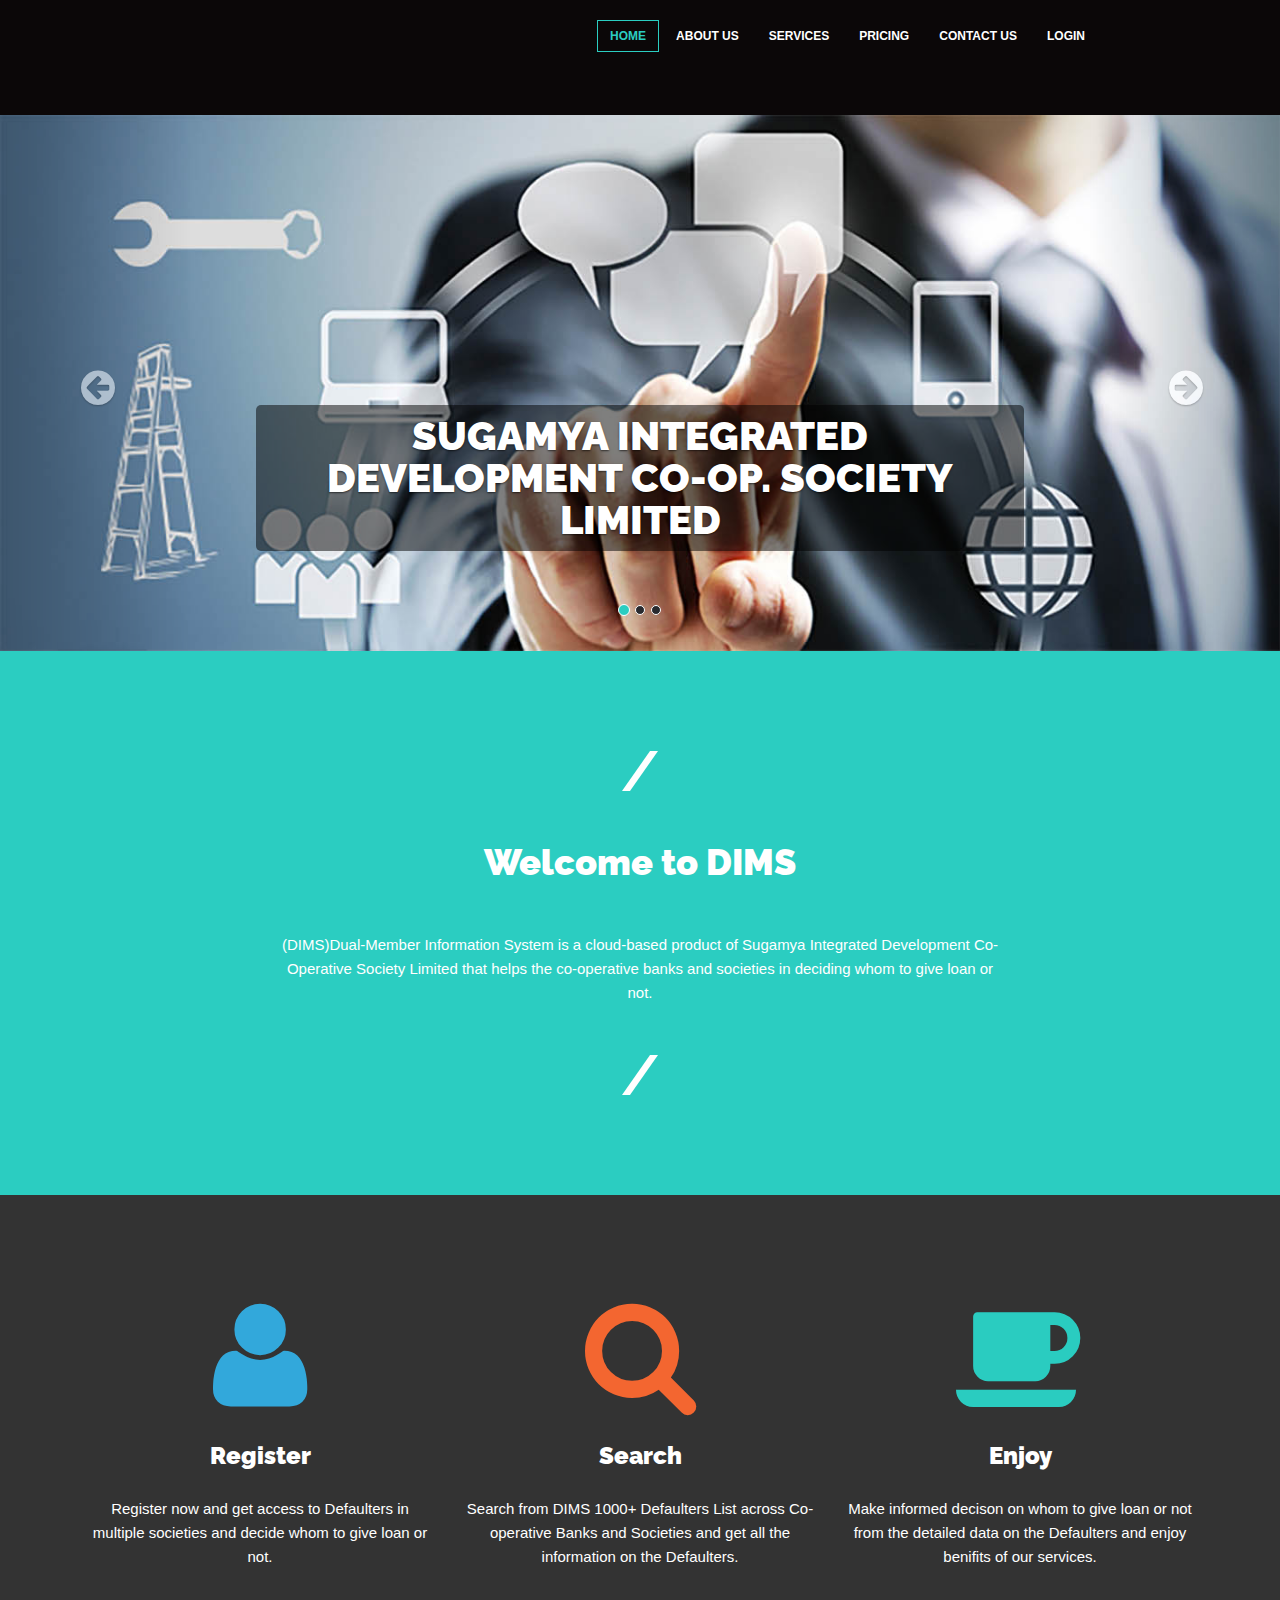
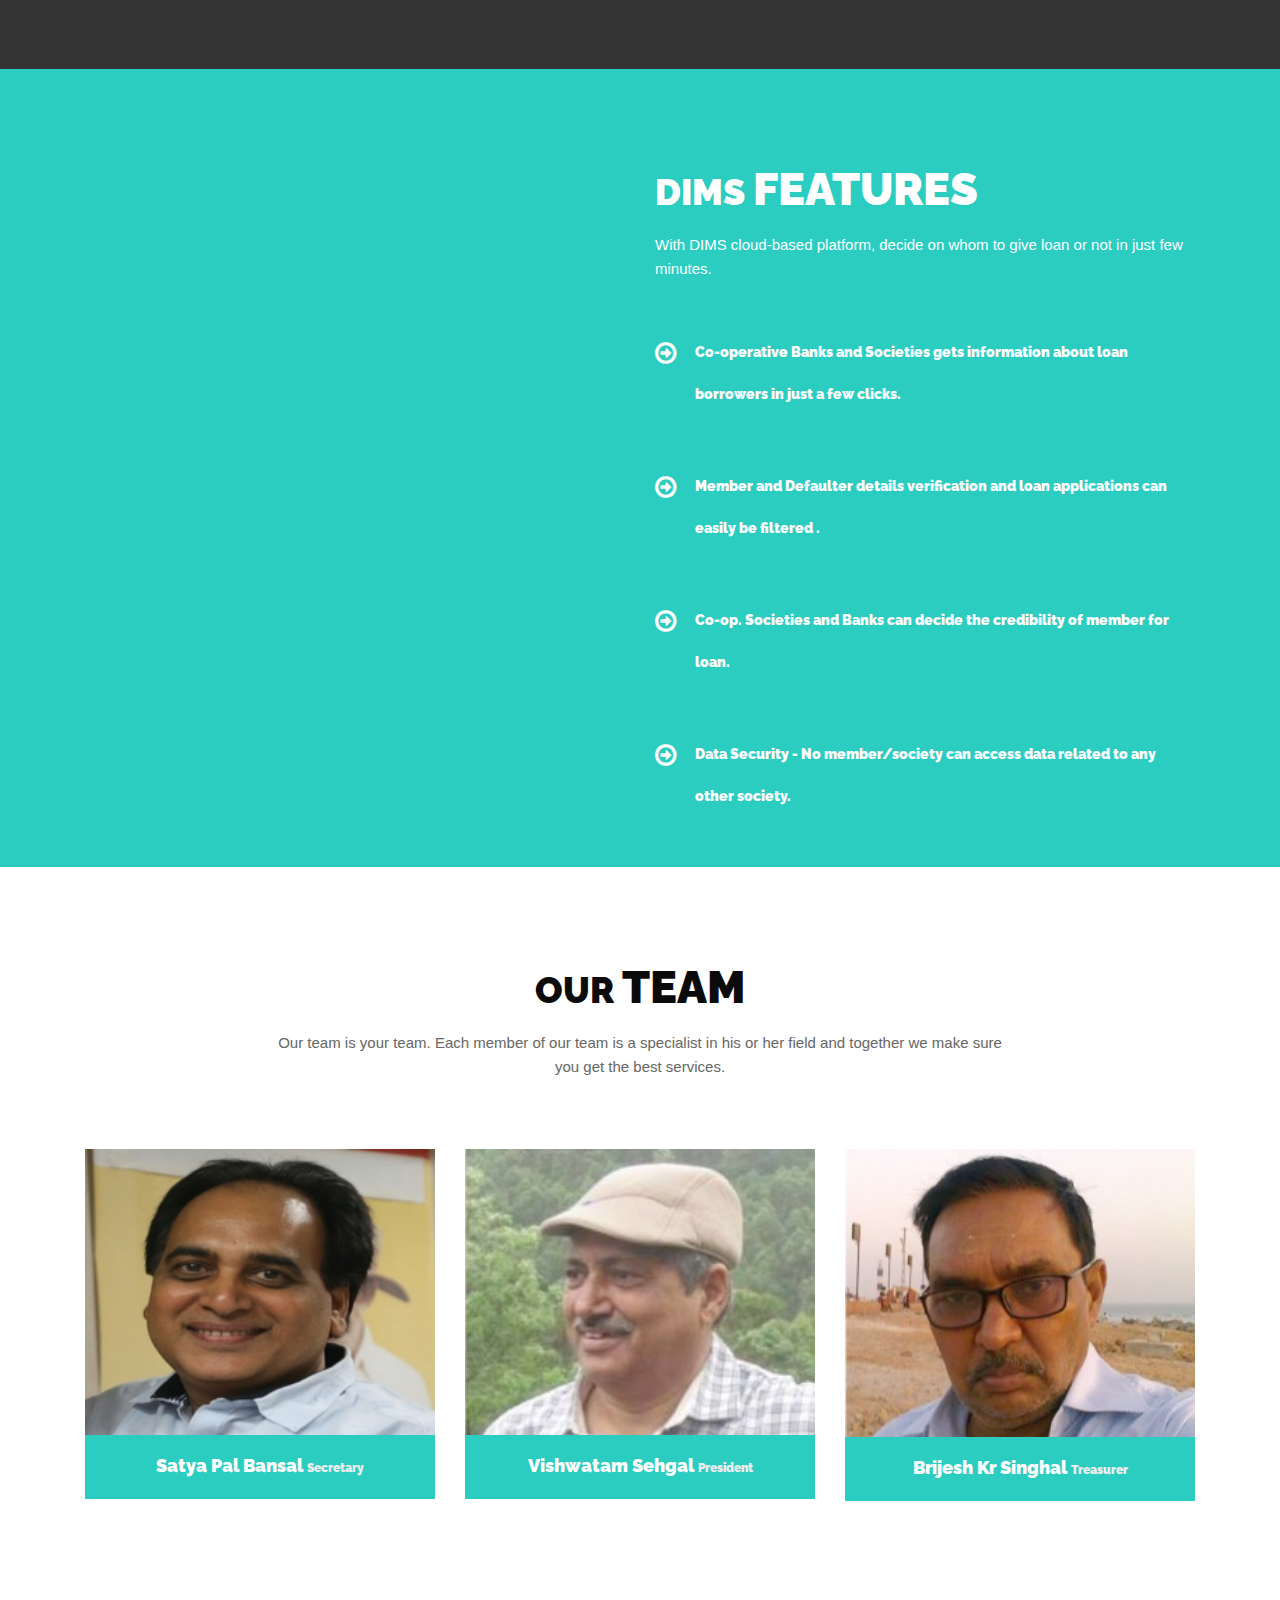
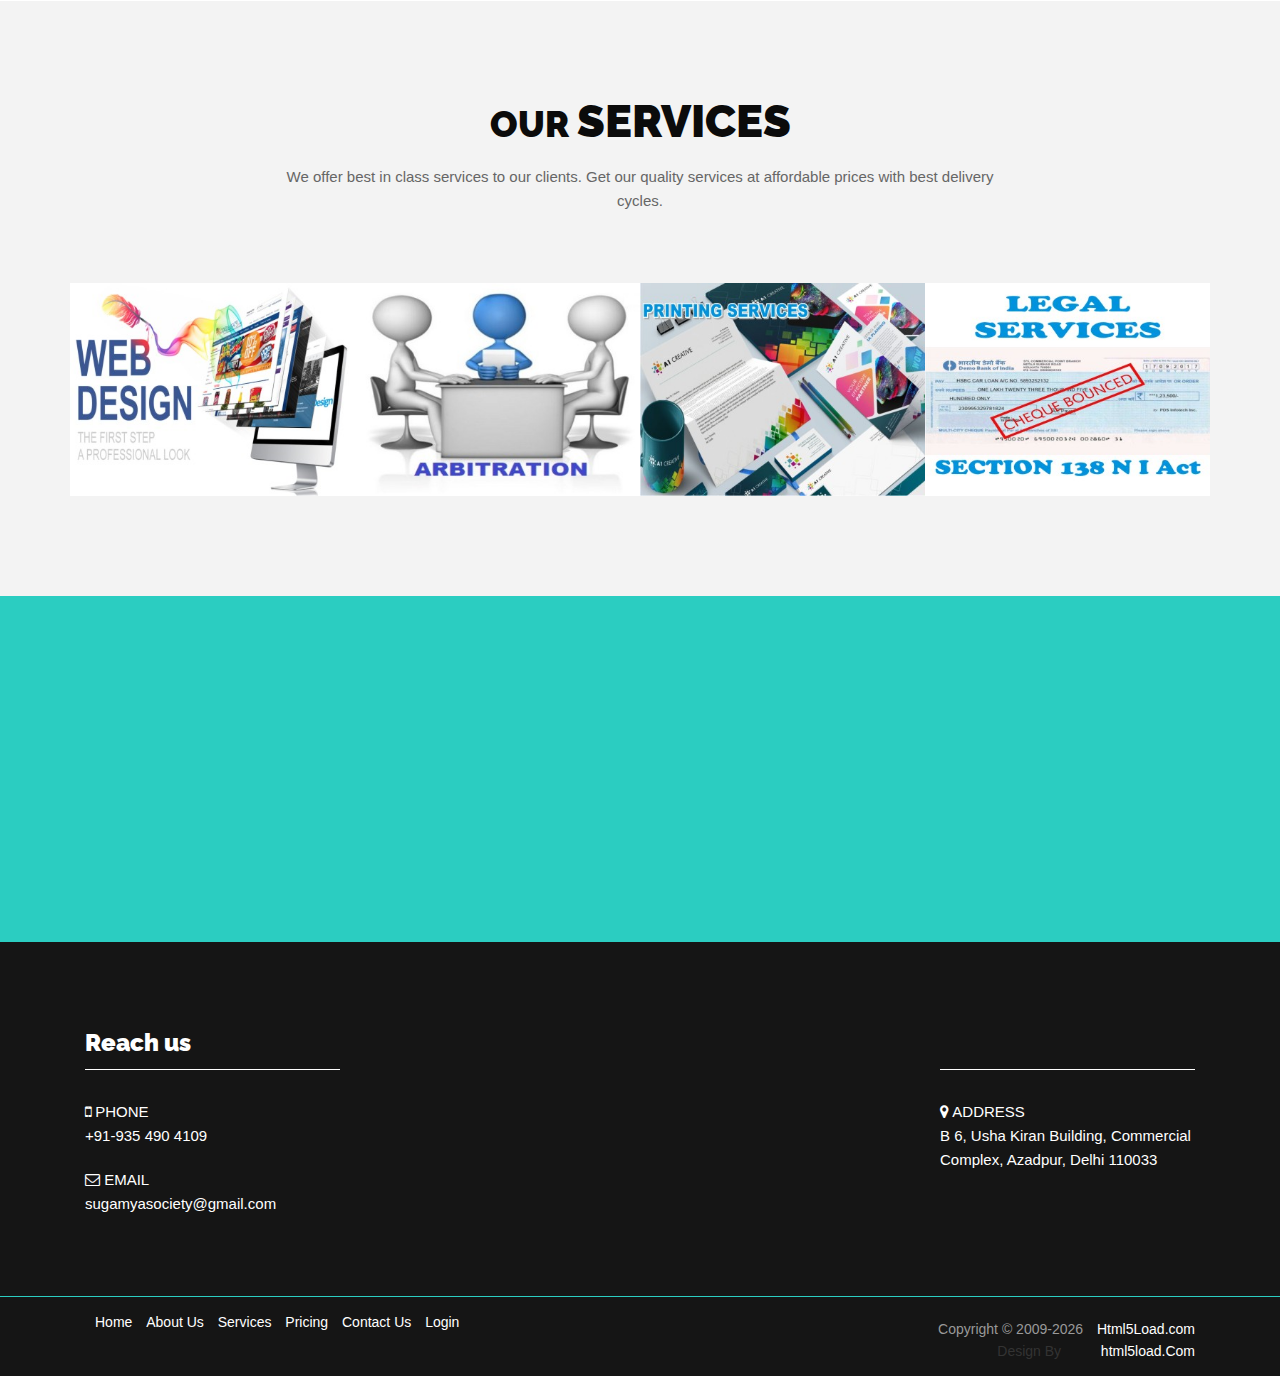
==== commit 132ee067: "New Website - Upload" ====
--- a/index.html
+++ b/index.html
@@ -8,7 +8,7 @@
     
     
     <link rel="stylesheet" type="text/css" href="css/animation.css">
- 
+	<link rel="icon" href="images/logo/fav.png" sizes="16x16">
     
     <!-- Bootstrap -->
     <link href="css/bootstrap.min.css" rel="stylesheet">
@@ -30,7 +30,7 @@
        
             		<div class="col-sm-2"  data-uk-scrollspy="{cls:'uk-animation-slide-left', repeat: true}">
                     
-                    	 <a  href="index.html"><img class="wpm_logo" src="images/logo/logo1.jpeg" alt=""></a>
+                    	 <a  href="index.html"><img class="wpm_logo" src="images/logo/5.png" alt=""></a>
                     
                     </div>
             
@@ -82,8 +82,8 @@
                                  -->
                                 
                                 <li><a href="contact.html">Contact us</a> </li>
-								<li><a href=https://morning-chamber-08477.herokuapp.com/>Login</a> </li>
-
+								<li><a href=https://sugamya.herokuapp.com/>Login</a> </li>
+							
                                 
                               </ul>
                             </div><!-- /.navbar-collapse -->
@@ -223,7 +223,7 @@
                     
                     <h3>Search</h3>
                     
-                    <p>Search from DIMS 1000+ Defaulter List across Co-operative Banks and Societies and get all the information on the Defaulters. </p>
+                    <p>Search from DIMS 1000+ Defaulters List across Co-operative Banks and Societies and get all the information on the Defaulters. </p>
                 
                 </div>
                 
@@ -255,7 +255,7 @@
             
             	<div class="col-sm-6 " data-uk-scrollspy="{cls:'uk-animation-slide-left', repeat: true}">
                 
-                	<img src="images/6.jpg">
+                	<img src="images/f.png">
                 
                 </div>
                 
@@ -358,7 +358,7 @@
                 
                 	<div class="wpm_member_image">
                     
-                    	<img src="images/member/sehgal.jpg">
+                    	<img src="images/member/sehgal1.jpg">
                         
                         <div class="wpm_name">
                         
@@ -375,7 +375,7 @@
                 
                 	<div class="wpm_member_image">
                     
-                    	<img src="images/member/singhal.jpg">
+                    	<img src="images/member/singhal1.jpg">
                         
                         <div class="wpm_name">
                         
@@ -425,7 +425,7 @@
                                 <div class="view view-tenth">
                                      <img src="images/work/work1/work1.jpg" />
                                  <div class="mask">
-                                    <h2>Website Design and Development</h2>
+                                    <h2>Website & Software Dev</h2>
                                     <p></p>
                                     <a href="#" class="info">Read More</a>
                                 </div>
@@ -437,9 +437,9 @@
                  <div class="col-sm-3">
                  
                  		<div class="view view-tenth">
-                            <img src="images/work/work1/work2.jpg" />
+                            <img src="images/work/work1/5.jpg" />
                             <div class="mask">
-                                <h2>Software Development</h2>
+                                <h2>Arbitration Consultation</h2>
                                 <p></p>
                                 <a href="#" class="info">Read More</a>
                             </div>
@@ -561,25 +561,25 @@
             
             	<div class="col-sm-3" data-uk-scrollspy="{cls:'uk-animation-scale-up', repeat: true}">
                 
-                	<img src="images/clients/logo_07.png">
+                	<img src="images/logo/8.png">
                 
                 </div>
                 
                 <div class="col-sm-3" data-uk-scrollspy="{cls:'uk-animation-scale-up', repeat: true}">
                 
-                	<img src="images/clients/logo_08.png">
+                	<img src="images/logo/jain1.png">
                 
                 </div>
                 
                 <div class="col-sm-3" data-uk-scrollspy="{cls:'uk-animation-scale-up', repeat: true}">
                 
-                	<img src="images/clients/logo_09.png">
+                	<img src="images/logo/10.png">
                 
                 </div>
                 
                 <div class="col-sm-3" data-uk-scrollspy="{cls:'uk-animation-scale-up', repeat: true}">
                 
-                	<img src="images/clients/logo_10.png">
+                	<img src="images/logo/7.png">
                  
                 </div>
             
@@ -599,17 +599,30 @@
             
             	<div class="col-sm-3">
                 
-                	<h3>NEWSLETTER</h3>
-                    
-                    <p>Lorem ipsum dolor sit amet, consectetur adipiscing elit, sed do eiusmod tempor incididunt ut labore et dolore magna aliqua. Ut enim ad minim veniam.</p>
-                    
-                    <div class="input-group">
+                	<h3>Reach us</h3>
+                    
+                    <p>
+						
+                    	<i class="fa fa-mobile"></i>
+                        
+                         PHONE  </br> +91-935 490 4109
+                        <div class="clearfix"></div>
+					</p>
+					</br>
+                   <p>
+					<i class="fa fa-envelope-o"></i>
+                        
+                        EMAIL  sugamyasociety@gmail.com
+                        <div class="clearfix"></div>
+						</p>
+						
+                   <!--  <div class="input-group">
                          
                          <input type="text" class="form-control" id="exampleInputAmount" placeholder="E-mail Address">
                        	 <a href="" class="input-group-addon"> GO</a>
                           
                      </div>
-                
+                 -->
                 </div>
                 
                 <div class="col-sm-3">
@@ -650,18 +663,14 @@
                 </div>
                 
                 <div class="col-sm-3">
-                
-                	<h3>FLICKR GALLERY</h3>
-                    
-                    <div class="flicker_galleay">
-                    
-                    	<img src="images/work/01.jpg">
-                        <img src="images/work/02.jpg">
-                        <img src="images/work/03.jpg">
-                        <img src="images/work/04.jpg">
-                    
-                    </div>
-                
+					
+                	<h3></br></h3>
+                    <p>
+                    <i class="fa fa-map-marker"></i>
+                        
+                        ADDRESS <br> B 6, Usha Kiran Building, Commercial Complex, Azadpur, Delhi 110033
+                        <div class="clearfix"></div>
+					</p>
                 </div>
             
             </div>
@@ -680,9 +689,11 @@
                     <div class="wpm_footer_menu wpm_mobile_center">
                          
                             <a href="home.html" >Home</a>
+							<a href="about.html" >About Us</a>
                             <a href="service.html" >Services</a> 
-                            <a href="blog.html" >Blog</a>
+                            <a href="pricing.html" >Pricing</a>
                             <a href="contact.html" >Contact Us</a>
+							<a href=https://morning-chamber-08477.herokuapp.com/>Login</a>
                                                       
                      </div>
                     
@@ -690,7 +701,7 @@
             
             <div class="col-sm-6 text-right wpm_mobile_center">
             
-                    <p>Copyright &copy; 2009-<script>document.write(new Date().getFullYear())</script> <a href="http://www.html5load.com/" target="_blank">Html5Load.com</a></p>
+                    <p>Copyright &copy; 2009-<script>document.write(new Date().getFullYear())</script> <a href="http://www.sugamya.co/" target="_blank">Html5Load.com</a></p>
                     <div class="copytext">Design By <a href="http://html5load.com/" target="_blank" class="copylink">html5load.Com</a></div>
                     
              </div>  
